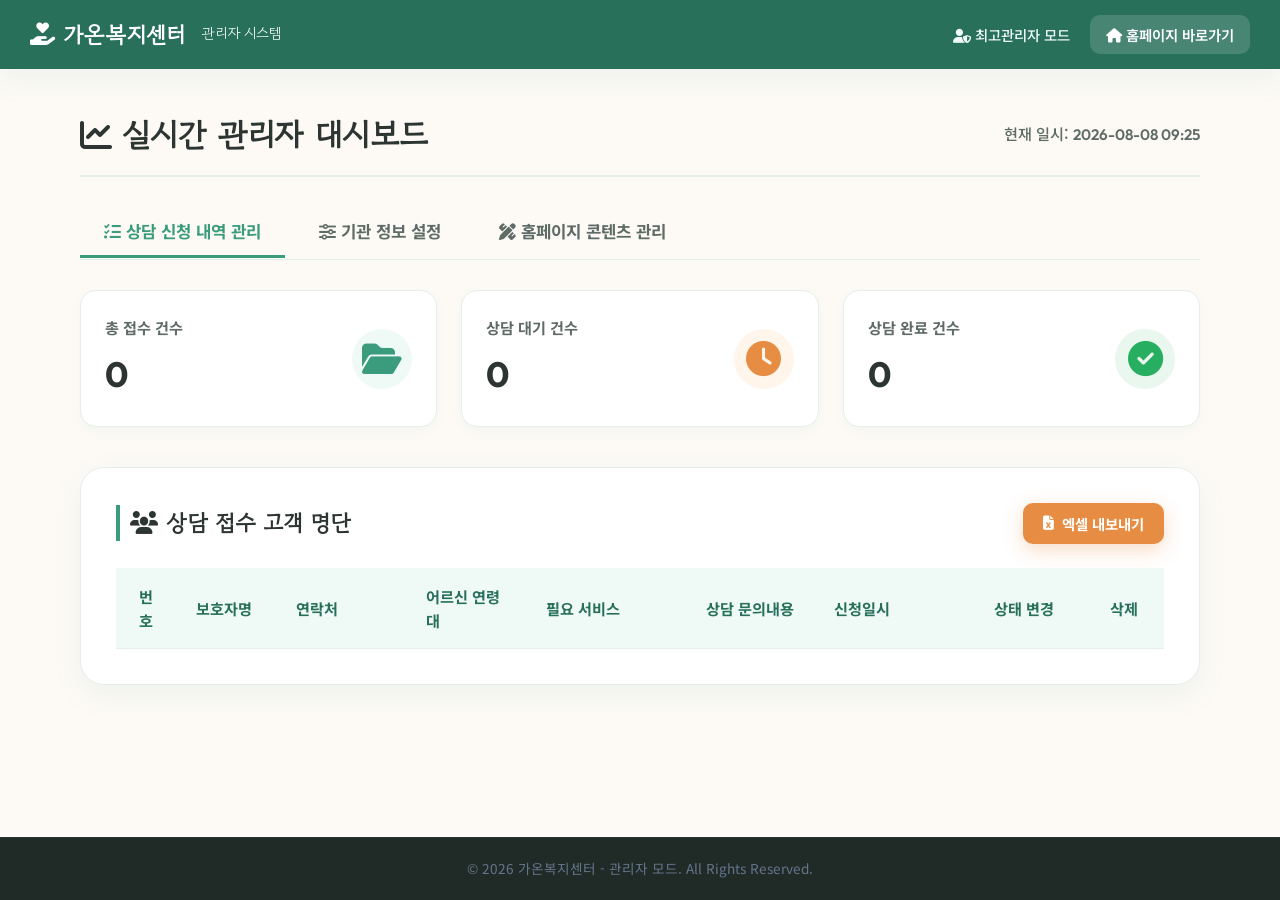
==== admin.html @ b7979464 "Update: admin.html, index.html, css/style.css 작업 내용 반영" ====
<!DOCTYPE html>
<html lang="ko">
<head>
    <meta charset="UTF-8">
    <meta name="viewport" content="width=device-width, initial-scale=1.0">
    <title>관리자 대시보드 | 가온복지센터</title>
    
    <!-- Google Fonts -->
    <link rel="preconnect" href="https://fonts.googleapis.com">
    <link rel="preconnect" href="https://fonts.gstatic.com" crossorigin>
    <link href="https://fonts.googleapis.com/css2?family=Gowun+Dodum&family=Noto+Sans+KR:wght@300;400;500;700;900&family=Outfit:wght@400;600;700&display=swap" rel="stylesheet">
    
    <!-- FontAwesome for Icons -->
    <link rel="stylesheet" href="https://cdnjs.cloudflare.com/ajax/libs/font-awesome/6.4.0/css/all.min.css">
    
    <!-- Shared Style -->
    <link rel="stylesheet" href="css/style.css">
</head>
<body style="background-color: var(--color-bg-base); min-height: 100vh; display: flex; flex-direction: column;">

    <!-- Admin Top Navigation -->
    <header class="admin-navbar">
        <a href="#" class="logo-text" style="font-family: var(--font-warm); font-weight: 700; display: flex; align-items: center; gap: 8px;">
            <i class="fa-solid fa-hand-holding-heart"></i> 가온복지센터 <span>관리자 시스템</span>
        </a>
        <div class="admin-nav-actions">
            <span style="font-size: 0.9rem; color: var(--color-primary-light); font-weight: 500;"><i class="fa-solid fa-user-shield"></i> 최고관리자 모드</span>
            <a href="index.html" class="admin-nav-btn"><i class="fa-solid fa-house"></i> 홈페이지 바로가기</a>
        </div>
    </header>

    <main class="admin-container" style="flex-grow: 1;">
        <!-- Header Title Section -->
        <div class="admin-title-area">
            <h1 class="admin-title">
                <i class="fa-solid fa-chart-line"></i> 실시간 관리자 대시보드
            </h1>
            <div style="font-size: 0.95rem; color: var(--color-text-muted); font-weight: 500;">
                현재 일시: <span id="currentTime" style="font-family: 'Outfit', sans-serif; font-weight: 600;">2026-08-08 09:25</span>
            </div>
        </div>

        <!-- Dashboard Tab Buttons -->
        <div class="admin-tabs">
            <button class="admin-tab active" id="leadsTabBtn"><i class="fa-solid fa-list-check"></i> 상담 신청 내역 관리</button>
            <button class="admin-tab" id="settingsTabBtn"><i class="fa-solid fa-sliders"></i> 기관 정보 설정</button>
            <button class="admin-tab" id="contentTabBtn"><i class="fa-solid fa-pen-ruler"></i> 홈페이지 콘텐츠 관리</button>
        </div>

        <!-- TAB 1: Leads Management -->
        <section class="admin-tab-content active" id="leadsTabContent">
            <!-- Stats Widget Cards -->
            <div class="admin-stat-grid">
                <!-- Stat 1: Total -->
                <div class="admin-stat-card">
                    <div class="admin-stat-info">
                        <h4>총 접수 건수</h4>
                        <div class="stat-num" id="statTotalCount">0</div>
                    </div>
                    <div class="admin-stat-icon"><i class="fa-solid fa-folder-open"></i></div>
                </div>
                <!-- Stat 2: Waiting -->
                <div class="admin-stat-card orange">
                    <div class="admin-stat-info">
                        <h4>상담 대기 건수</h4>
                        <div class="stat-num" id="statWaitingCount">0</div>
                    </div>
                    <div class="admin-stat-icon"><i class="fa-solid fa-clock"></i></div>
                </div>
                <!-- Stat 3: Completed -->
                <div class="admin-stat-card">
                    <div class="admin-stat-info">
                        <h4>상담 완료 건수</h4>
                        <div class="stat-num" id="statCompletedCount">0</div>
                    </div>
                    <div class="admin-stat-icon" style="color: #27ae60; background-color: rgba(39, 174, 96, 0.1);"><i class="fa-solid fa-circle-check"></i></div>
                </div>
            </div>

            <!-- Leads Management List Card -->
            <div class="admin-card">
                <div style="display: flex; justify-content: space-between; align-items: center; margin-bottom: 24px;">
                    <h2 class="admin-card-title" style="margin-bottom: 0;"><i class="fa-solid fa-users"></i> 상담 접수 고객 명단</h2>
                    <button class="btn-primary" id="exportCsvBtn" style="padding: 10px 20px; font-size: 0.9rem; border-radius: var(--border-radius-sm);"><i class="fa-solid fa-file-excel"></i> 엑셀 내보내기</button>
                </div>
                
                <div class="table-responsive">
                    <table class="admin-table">
                        <thead>
                            <tr>
                                <th style="width: 60px; text-align: center;">번호</th>
                                <th style="width: 100px;">보호자명</th>
                                <th style="width: 130px;">연락처</th>
                                <th style="width: 120px;">어르신 연령대</th>
                                <th style="width: 160px;">필요 서비스</th>
                                <th>상담 문의내용</th>
                                <th style="width: 150px;">신청일시</th>
                                <th style="width: 120px; text-align: center;">상태 변경</th>
                                <th style="width: 80px; text-align: center;">삭제</th>
                            </tr>
                        </thead>
                        <tbody id="leadsTableBody">
                            <!-- Rows will be injected dynamically -->
                        </tbody>
                    </table>
                    <div id="noLeadsState" class="empty-state" style="display: none;">
                        <i class="fa-solid fa-clipboard-question"></i>
                        <p>접수된 상담 신청 내역이 없습니다.</p>
                    </div>
                </div>
            </div>
        </section>



        <!-- TAB 2: Settings Configuration -->
        <section class="admin-tab-content" id="settingsTabContent">
            <div class="admin-form-grid">
                <!-- Card Left: Agency Site Config -->
                <div class="admin-card">
                    <h2 class="admin-card-title"><i class="fa-solid fa-hotel"></i> 기관 기본 및 푸터 정보 설정</h2>
                    <form id="agencySettingsForm" style="display: flex; flex-direction: column; gap: 24px;">
                        <!-- Section 1: 기관 정보 -->
                        <div>
                            <h3 style="font-size: 1.1rem; margin-bottom: 16px; padding-bottom: 8px; border-bottom: 2px solid var(--color-primary-light); color: var(--color-primary-dark); display: flex; align-items: center; gap: 8px; font-weight: 700;">
                                <i class="fa-solid fa-circle-info"></i> 기관 인적사항 및 기본정보
                            </h3>
                            <div class="admin-form-subgrid">
                                <div class="form-group">
                                    <label for="setAgencyName" class="form-label">기관명</label>
                                    <div class="input-wrapper">
                                        <i class="fa-solid fa-hospital input-icon"></i>
                                        <input type="text" id="setAgencyName" class="form-input" placeholder="예) 가온복지센터" required style="padding-left: 44px; background-color: #fafdfc; border: 1.5px solid var(--color-border); border-radius: var(--border-radius-sm);">
                                    </div>
                                </div>
                                <div class="form-group">
                                    <label for="setOwner" class="form-label">대표자명</label>
                                    <div class="input-wrapper">
                                        <i class="fa-solid fa-user-tie input-icon"></i>
                                        <input type="text" id="setOwner" class="form-input" placeholder="예) 최대웅" required style="padding-left: 44px; background-color: #fafdfc; border: 1.5px solid var(--color-border); border-radius: var(--border-radius-sm);">
                                    </div>
                                </div>
                                <div class="form-group">
                                    <label for="setPhone" class="form-label">대표 연락처 (고객센터)</label>
                                    <div class="input-wrapper">
                                        <i class="fa-solid fa-phone input-icon"></i>
                                        <input type="text" id="setPhone" class="form-input" placeholder="예) 063-584-7072" required style="padding-left: 44px; background-color: #fafdfc; border: 1.5px solid var(--color-border); border-radius: var(--border-radius-sm);">
                                    </div>
                                </div>
                                <div class="form-group grid-span-2">
                                    <label for="setAddress" class="form-label">소재지 주소</label>
                                    <div class="input-wrapper">
                                        <i class="fa-solid fa-location-dot input-icon"></i>
                                        <input type="text" id="setAddress" class="form-input" placeholder="예) 전북특별자치도 부안군 부안읍 용계길 13" required style="padding-left: 44px; background-color: #fafdfc; border: 1.5px solid var(--color-border); border-radius: var(--border-radius-sm);">
                                    </div>
                                </div>
                            </div>
                        </div>

                        <!-- Section 2: 푸터 세부 설정 -->
                        <div style="margin-top: 10px;">
                            <h3 style="font-size: 1.1rem; margin-bottom: 16px; padding-bottom: 8px; border-bottom: 2px solid var(--color-primary-light); color: var(--color-primary-dark); display: flex; align-items: center; gap: 8px; font-weight: 700;">
                                <i class="fa-solid fa-signs-post"></i> 홈페이지 푸터 세부 설정
                            </h3>
                            <div class="admin-form-subgrid">
                                <div class="form-group grid-span-2">
                                    <label for="setSlogan" class="form-label">브랜드 슬로건</label>
                                    <div class="input-wrapper">
                                        <i class="fa-solid fa-quote-left input-icon"></i>
                                        <input type="text" id="setSlogan" class="form-input" placeholder="예) 내 부모님처럼 사랑과 정성을 더해 어르신의 따뜻한 내일에 동행합니다." required style="padding-left: 44px; background-color: #fafdfc; border: 1.5px solid var(--color-border); border-radius: var(--border-radius-sm);">
                                    </div>
                                </div>
                                <div class="form-group">
                                    <label for="setHoursWeekday" class="form-label">평일 운영시간</label>
                                    <div class="input-wrapper">
                                        <i class="fa-solid fa-calendar-day input-icon"></i>
                                        <input type="text" id="setHoursWeekday" class="form-input" placeholder="예) 08:00 ~ 17:00 (17:00 이후 센터장 연결)" required style="padding-left: 44px; background-color: #fafdfc; border: 1.5px solid var(--color-border); border-radius: var(--border-radius-sm);">
                                    </div>
                                </div>
                                <div class="form-group">
                                    <label for="setHoursWeekend" class="form-label">주말/공휴일 운영시간</label>
                                    <div class="input-wrapper">
                                        <i class="fa-solid fa-calendar-week input-icon"></i>
                                        <input type="text" id="setHoursWeekend" class="form-input" placeholder="예) 24시간 전화 상담 대기" required style="padding-left: 44px; background-color: #fafdfc; border: 1.5px solid var(--color-border); border-radius: var(--border-radius-sm);">
                                    </div>
                                </div>
                                <div class="form-group">
                                    <label for="setFax" class="form-label">팩스 번호</label>
                                    <div class="input-wrapper">
                                        <i class="fa-solid fa-fax input-icon"></i>
                                        <input type="text" id="setFax" class="form-input" placeholder="예) 063-584-7073" required style="padding-left: 44px; background-color: #fafdfc; border: 1.5px solid var(--color-border); border-radius: var(--border-radius-sm);">
                                    </div>
                                </div>
                                <div class="form-group">
                                    <label for="setEmail" class="form-label">이메일 주소</label>
                                    <div class="input-wrapper">
                                        <i class="fa-solid fa-envelope input-icon"></i>
                                        <input type="email" id="setEmail" class="form-input" placeholder="예) gaon7072@naver.com" required style="padding-left: 44px; background-color: #fafdfc; border: 1.5px solid var(--color-border); border-radius: var(--border-radius-sm);">
                                    </div>
                                </div>
                                <div class="form-group">
                                    <label for="setSnsBlog" class="form-label">SNS 블로그 링크</label>
                                    <div class="input-wrapper">
                                        <i class="fa-brands fa-blogger-b input-icon"></i>
                                        <input type="text" id="setSnsBlog" class="form-input" placeholder="블로그 URL을 입력하세요. (없으면 #)" required style="padding-left: 44px; background-color: #fafdfc; border: 1.5px solid var(--color-border); border-radius: var(--border-radius-sm);">
                                    </div>
                                </div>
                                <div class="form-group">
                                    <label for="setSnsKakao" class="form-label">SNS 카카오톡 채널 링크</label>
                                    <div class="input-wrapper">
                                        <i class="fa-solid fa-comment-dots input-icon"></i>
                                        <input type="text" id="setSnsKakao" class="form-input" placeholder="카카오톡 채널 URL을 입력하세요. (없으면 #)" required style="padding-left: 44px; background-color: #fafdfc; border: 1.5px solid var(--color-border); border-radius: var(--border-radius-sm);">
                                    </div>
                                </div>
                                <div class="form-group grid-span-2">
                                    <label for="setSnsYoutube" class="form-label">SNS 유튜브 채널 링크</label>
                                    <div class="input-wrapper">
                                        <i class="fa-brands fa-youtube input-icon"></i>
                                        <input type="text" id="setSnsYoutube" class="form-input" placeholder="유튜브 채널 URL을 입력하세요. (없으면 #)" required style="padding-left: 44px; background-color: #fafdfc; border: 1.5px solid var(--color-border); border-radius: var(--border-radius-sm);">
                                    </div>
                                </div>
                            </div>
                        </div>

                        <button type="submit" class="btn-submit" style="margin-top: 10px; width: 100%;"><i class="fa-solid fa-circle-check"></i> 사이트 설정 정보 저장</button>
                    </form>
                </div>

                <!-- Card Right: Calculator Config -->
                <div class="admin-card">
                    <h2 class="admin-card-title"><i class="fa-solid fa-calculator"></i> 장기요양 본인부담금 및 요율 설정</h2>
                    <form id="calculatorSettingsForm" style="display: flex; flex-direction: column; gap: 20px;">
                        
                        <!-- 1. 등급별 월 한도액 -->
                        <div>
                            <h3 style="font-size: 1rem; color: var(--color-primary-dark); font-weight: 700; margin-bottom: 12px; display: flex; align-items: center; gap: 6px;">
                                <i class="fa-solid fa-percent"></i> 등급별 국가지원 월 한도액 설정
                            </h3>
                            <div style="display: grid; grid-template-columns: 1fr 1fr; gap: 10px;">
                                <div style="display: flex; align-items: center; justify-content: space-between; gap: 6px; background: #fafdfc; padding: 8px 12px; border: 1px solid var(--color-border); border-radius: var(--border-radius-sm);">
                                    <span style="font-weight: 600; font-size: 0.9rem; width: 65px;">1등급</span>
                                    <input type="number" id="rate1" class="form-input" style="padding: 6px 10px; height: auto; text-align: right; font-weight: 700;" required>
                                </div>
                                <div style="display: flex; align-items: center; justify-content: space-between; gap: 6px; background: #fafdfc; padding: 8px 12px; border: 1px solid var(--color-border); border-radius: var(--border-radius-sm);">
                                    <span style="font-weight: 600; font-size: 0.9rem; width: 65px;">2등급</span>
                                    <input type="number" id="rate2" class="form-input" style="padding: 6px 10px; height: auto; text-align: right; font-weight: 700;" required>
                                </div>
                                <div style="display: flex; align-items: center; justify-content: space-between; gap: 6px; background: #fafdfc; padding: 8px 12px; border: 1px solid var(--color-border); border-radius: var(--border-radius-sm);">
                                    <span style="font-weight: 600; font-size: 0.9rem; width: 65px;">3등급</span>
                                    <input type="number" id="rate3" class="form-input" style="padding: 6px 10px; height: auto; text-align: right; font-weight: 700;" required>
                                </div>
                                <div style="display: flex; align-items: center; justify-content: space-between; gap: 6px; background: #fafdfc; padding: 8px 12px; border: 1px solid var(--color-border); border-radius: var(--border-radius-sm);">
                                    <span style="font-weight: 600; font-size: 0.9rem; width: 65px;">4등급</span>
                                    <input type="number" id="rate4" class="form-input" style="padding: 6px 10px; height: auto; text-align: right; font-weight: 700;" required>
                                </div>
                                <div style="display: flex; align-items: center; justify-content: space-between; gap: 6px; background: #fafdfc; padding: 8px 12px; border: 1px solid var(--color-border); border-radius: var(--border-radius-sm);">
                                    <span style="font-weight: 600; font-size: 0.9rem; width: 65px;">5등급</span>
                                    <input type="number" id="rate5" class="form-input" style="padding: 6px 10px; height: auto; text-align: right; font-weight: 700;" required>
                                </div>
                                <div style="display: flex; align-items: center; justify-content: space-between; gap: 6px; background: #fafdfc; padding: 8px 12px; border: 1px solid var(--color-border); border-radius: var(--border-radius-sm);">
                                    <span style="font-weight: 600; font-size: 0.85rem; width: 65px;">인지지원</span>
                                    <input type="number" id="rate6" class="form-input" style="padding: 6px 10px; height: auto; text-align: right; font-weight: 700;" required>
                                </div>
                            </div>
                        </div>

                        <!-- 2. 서비스별 기준 단가 설정 -->
                        <div style="border-top: 1px dashed var(--color-border); padding-top: 15px;">
                            <h3 style="font-size: 1rem; color: var(--color-primary-dark); font-weight: 700; margin-bottom: 12px; display: flex; align-items: center; gap: 6px;">
                                <i class="fa-solid fa-coins"></i> 재가/시설 서비스별 단가 설정 (원)
                            </h3>
                            <div style="display: flex; flex-direction: column; gap: 10px;">
                                <div style="display: flex; align-items: center; justify-content: space-between; gap: 10px;">
                                    <span style="font-size: 0.88rem; font-weight: 600;">방문요양 30분 단가</span>
                                    <input type="number" id="visitCost30" class="form-input" style="padding: 6px 10px; height: auto; text-align: right; width: 140px;" required>
                                </div>
                                <div style="display: flex; align-items: center; justify-content: space-between; gap: 10px;">
                                    <span style="font-size: 0.88rem; font-weight: 600;">방문요양 60분 단가</span>
                                    <input type="number" id="visitCost60" class="form-input" style="padding: 6px 10px; height: auto; text-align: right; width: 140px;" required>
                                </div>
                                <div style="display: flex; align-items: center; justify-content: space-between; gap: 10px;">
                                    <span style="font-size: 0.88rem; font-weight: 600;">방문요양 90분 단가</span>
                                    <input type="number" id="visitCost90" class="form-input" style="padding: 6px 10px; height: auto; text-align: right; width: 140px;" required>
                                </div>
                                <div style="display: flex; align-items: center; justify-content: space-between; gap: 10px;">
                                    <span style="font-size: 0.88rem; font-weight: 600;">방문요양 120분 단가</span>
                                    <input type="number" id="visitCost120" class="form-input" style="padding: 6px 10px; height: auto; text-align: right; width: 140px;" required>
                                </div>
                                <div style="display: flex; align-items: center; justify-content: space-between; gap: 10px;">
                                    <span style="font-size: 0.88rem; font-weight: 600;">방문요양 180분 단가</span>
                                    <input type="number" id="visitCost180" class="form-input" style="padding: 6px 10px; height: auto; text-align: right; width: 140px;" required>
                                </div>
                                <div style="display: flex; align-items: center; justify-content: space-between; gap: 10px;">
                                    <span style="font-size: 0.88rem; font-weight: 600;">방문목욕 1회 단가</span>
                                    <input type="number" id="bathCost" class="form-input" style="padding: 6px 10px; height: auto; text-align: right; width: 140px;" required>
                                </div>
                                <div style="display: flex; align-items: center; justify-content: space-between; gap: 10px;">
                                    <span style="font-size: 0.88rem; font-weight: 600;">주야간보호 1일(8시간) 단가</span>
                                    <input type="number" id="dayCareCost" class="form-input" style="padding: 6px 10px; height: auto; text-align: right; width: 140px;" required>
                                </div>
                                <div style="display: flex; align-items: center; justify-content: space-between; gap: 10px;">
                                    <span style="font-size: 0.88rem; font-weight: 600;">시설급여 1일 기준 단가</span>
                                    <input type="number" id="facilityCost" class="form-input" style="padding: 6px 10px; height: auto; text-align: right; width: 140px;" required>
                                </div>
                            </div>
                        </div>

                        <!-- Prominent Save Button -->
                        <button type="submit" id="btnSaveCalcSettings" class="btn-submit" style="margin-top: 15px; width: 100%; font-size: 1.05rem; font-weight: 700; padding: 14px; background-color: var(--color-primary-dark); border-radius: var(--border-radius-sm);">
                            <i class="fa-solid fa-floppy-disk"></i> 계산기 요율 및 한도 정보 저장
                        </button>
                    </form>
                </div>

                <!-- Card Right - SubCard 2: Director's Greetings Config -->
                <div class="admin-card" style="margin-top: 30px;">
                    <h2 class="admin-card-title"><i class="fa-solid fa-feather-pointed"></i> 기관장 인사말 설정</h2>
                    <form id="greetingSettingsForm" style="display: flex; flex-direction: column; gap: 20px;">
                        <div class="form-group">
                            <label for="setGreetingTitle" class="form-label">인사말 제목</label>
                            <div class="input-wrapper">
                                <i class="fa-solid fa-heading input-icon"></i>
                                <textarea id="setGreetingTitle" class="form-input" placeholder="예) 어르신의 행복한 노후&#10;가온복지센터가 든든한 동반자가 되겠습니다." required style="padding-left: 44px; padding-top: 12px; height: 68px; resize: none; background-color: #fafdfc; border: 1.5px solid var(--color-border); border-radius: var(--border-radius-sm); font-family: inherit; line-height: 1.5;"></textarea>
                            </div>
                        </div>
                        <div class="form-group">
                            <label for="setGreetingContent" class="form-label">인사말 본문</label>
                            <div class="input-wrapper">
                                <i class="fa-solid fa-align-left input-icon" style="top: 15px;"></i>
                                <textarea id="setGreetingContent" class="form-input" placeholder="인사말 내용을 입력해주세요. 줄바꿈이 그대로 반영됩니다." required style="padding-left: 44px; padding-top: 12px; height: 160px; resize: vertical; background-color: #fafdfc; border: 1.5px solid var(--color-border); border-radius: var(--border-radius-sm); font-family: inherit; line-height: 1.6;"></textarea>
                            </div>
                        </div>
                        <div class="admin-form-subgrid">
                            <div class="form-group">
                                <label for="setGreetingPosition" class="form-label">작성자 직함</label>
                                <div class="input-wrapper">
                                    <i class="fa-solid fa-user-tag input-icon"></i>
                                    <input type="text" id="setGreetingPosition" class="form-input" placeholder="예) 센터장" required style="padding-left: 44px; background-color: #fafdfc; border: 1.5px solid var(--color-border); border-radius: var(--border-radius-sm);">
                                </div>
                            </div>
                            <div class="form-group">
                                <label for="setGreetingDirectorName" class="form-label">작성자 이름</label>
                                <div class="input-wrapper">
                                    <i class="fa-solid fa-signature input-icon"></i>
                                    <input type="text" id="setGreetingDirectorName" class="form-input" placeholder="예) 최대웅" required style="padding-left: 44px; background-color: #fafdfc; border: 1.5px solid var(--color-border); border-radius: var(--border-radius-sm);">
                                </div>
                            </div>
                        </div>
                        <button type="submit" class="btn-submit" style="margin-top: 10px; width: 100%;"><i class="fa-solid fa-circle-check"></i> 인사말 정보 저장</button>
                    </form>
                </div>

                <!-- Card Right - SubCard 3: Center History Config -->
                <div class="admin-card" style="margin-top: 30px;">
                    <h2 class="admin-card-title"><i class="fa-solid fa-clock-rotate-left"></i> 기관 연혁 설정</h2>
                    <form id="historySettingsForm" style="display: flex; flex-direction: column; gap: 20px;">
                        <div class="form-group">
                            <label for="setHistoryText" class="form-label">연혁 항목 목록</label>
                            <p style="font-size: 0.85rem; color: var(--color-text-muted); margin-bottom: 8px; line-height: 1.4;">
                                * 한 줄에 하나의 연혁 항목을 입력해주세요.<br>
                                * 형식: <strong>년도.월 - 내용</strong> (예: 2018.08 - 가온복지센터 방문요양 시작)
                            </p>
                            <div class="input-wrapper">
                                <i class="fa-solid fa-list-ul input-icon" style="top: 15px;"></i>
                                <textarea id="setHistoryText" class="form-input" placeholder="예)&#10;2018.08 - 국민건강보험공단 노인장기요양 기관 지정&#10;2018.08 - 가온복지센터 방문요양 시작&#10;2021.03 - 2020년 장기요양 정기평가 최우수 기관 선정&#10;2021.08 - 가온복지센터 방문목욕 시작" required style="padding-left: 44px; padding-top: 12px; height: 150px; resize: vertical; background-color: #fafdfc; border: 1.5px solid var(--color-border); border-radius: var(--border-radius-sm); font-family: inherit; line-height: 1.6;"></textarea>
                            </div>
                        </div>
                        <button type="submit" class="btn-submit" style="margin-top: 10px; width: 100%;"><i class="fa-solid fa-circle-check"></i> 연혁 정보 저장</button>
                    </form>
                </div>
            </div>
        </section>

        <!-- TAB 3: Content Management -->
        <section class="admin-tab-content" id="contentTabContent">
            <div class="admin-cards-grid">

                <!-- Card 1: User Reviews -->
                <div class="admin-card" style="grid-column: 1 / -1;">
                    <h2 class="admin-card-title"><i class="fa-solid fa-star"></i> 이용자 후기 관리</h2>
                    <p style="font-size:0.85rem;color:var(--color-text-muted);margin-bottom:16px;">이름, 대상자(예: 어머니 85세, 방문요양), 별점(1~5), 후기 내용을 입력하세요.</p>
                    <div class="content-rows-container" id="reviewsRows"></div>
                    <button class="btn-add-row" id="addReviewBtn" type="button"><i class="fa-solid fa-plus"></i> 후기 추가</button>
                    <button type="button" class="btn-submit" id="saveReviewsBtn" style="margin-top:14px;width:100%;"><i class="fa-solid fa-circle-check"></i> 후기 목록 저장</button>
                </div>

                <!-- Card 2: Gallery -->
                <div class="admin-card" style="grid-column: 1 / -1;">
                    <h2 class="admin-card-title"><i class="fa-solid fa-images"></i> 인증서 / 현장 사진 관리</h2>
                    <p style="font-size:0.85rem;color:var(--color-text-muted);margin-bottom:16px;">이미지 URL과 캐션을 입력하세요. URL은 블로그, 구글 포토, 외부 이미지 주소 가능. 빈 URL 입력 시 플레이스홀더로 표시됩니다.</p>
                    <div class="content-rows-container" id="galleryRows"></div>
                    <button class="btn-add-row" id="addGalleryBtn" type="button"><i class="fa-solid fa-plus"></i> 사진 추가</button>
                    <button type="button" class="btn-submit" id="saveGalleryBtn" style="margin-top:14px;width:100%;"><i class="fa-solid fa-circle-check"></i> 사진 목록 저장</button>
                </div>

                <!-- Card 3: Map & Service Area -->
                <div class="admin-card">
                    <h2 class="admin-card-title"><i class="fa-solid fa-map-location-dot"></i> 지도 및 서비스 지역 설정</h2>
                    <form id="mapSettingsForm" style="display:flex;flex-direction:column;gap:18px;">
                        <div class="form-group">
                            <label class="form-label" for="setMapAddress">센터 주소 <span style="font-weight:400;color:var(--color-text-muted);">(Google Maps 검색어로 사용됩니다)</span></label>
                            <div class="input-wrapper">
                                <i class="fa-solid fa-location-dot input-icon"></i>
                                <input type="text" id="setMapAddress" class="form-input" placeholder="예) 전북특별자치도 부안군 부안읍 용계길 13" style="padding-left:44px;background:#fafdfc;border:1.5px solid var(--color-border);border-radius:var(--border-radius-sm);">
                            </div>
                        </div>
                        <div class="form-group">
                            <label class="form-label" for="setServiceAreas">서비스 가능 지역 <span style="font-weight:400;color:var(--color-text-muted);">(Enter 키로 구분 / 한 줄에 하나씩)</span></label>
                            <div class="input-wrapper">
                                <i class="fa-solid fa-map input-icon" style="top:15px;"></i>
                                <textarea id="setServiceAreas" class="form-input" placeholder="예)&#10;부안읍&#10;주산면&#10;동진면" style="padding-left:44px;padding-top:12px;height:120px;resize:vertical;background:#fafdfc;border:1.5px solid var(--color-border);border-radius:var(--border-radius-sm);font-family:inherit;line-height:1.6;"></textarea>
                            </div>
                        </div>
                        <button type="submit" class="btn-submit" style="width:100%;"><i class="fa-solid fa-circle-check"></i> 지도 정보 저장</button>
                    </form>
                </div>

                <!-- Card 4: FAQ -->
                <div class="admin-card">
                    <h2 class="admin-card-title"><i class="fa-solid fa-circle-question"></i> 문의사항 관리</h2>
                    <p style="font-size:0.85rem;color:var(--color-text-muted);margin-bottom:16px;">질문(Q)과 답변(A)을 입력하세요. 헤드라인 클릭 시 펼치는 아코디언 방식으로 표시됩니다.</p>
                    <div class="content-rows-container" id="faqRows"></div>
                    <button class="btn-add-row" id="addFaqBtn" type="button"><i class="fa-solid fa-plus"></i> 문의사항 추가</button>
                    <button type="button" class="btn-submit" id="saveFaqBtn" style="margin-top:14px;width:100%;"><i class="fa-solid fa-circle-check"></i> 문의사항 목록 저장</button>
                </div>

            </div>
        </section>
    </main>

    <!-- Footer -->
    <footer class="main-footer" style="padding-bottom: 0;">
        <div class="footer-bottom" style="border-top: 1px solid rgba(255,255,255,0.05); padding: 20px 0;">
            <div class="container">
                <p class="copyright">&copy; 2026 가온복지센터 - 관리자 모드. All Rights Reserved.</p>
            </div>
        </div>
    </footer>

    <!-- Simple Custom Admin Script -->
    <script>
        document.addEventListener('DOMContentLoaded', () => {
            // Migration: Replace old brand name references and update address/service areas in localStorage
            try {
                const rawSettings = localStorage.getItem('gaon_settings');
                let settings = rawSettings ? JSON.parse(rawSettings) : {};
                let changed = false;
                
                if (settings.agencyName === '가온' || settings.agencyName === '가온방문요양/방문목욕' || !settings.agencyName) {
                    settings.agencyName = '가온복지센터';
                    changed = true;
                }
                
                if (!settings.address || settings.address.includes('13번지') || settings.address.includes('2호')) {
                    settings.address = (settings.address || '전북특별자치도 부안군 부안읍 용계길 13').replace(/13번지/g, '13');
                    changed = true;
                }
                
                if (!settings.mapAddress || settings.mapAddress.includes('13번지') || settings.mapAddress.includes('2호')) {
                    settings.mapAddress = (settings.mapAddress || '전북특별자치도 부안군 부안읍 용계길 13').replace(/13번지/g, '13');
                    changed = true;
                }
                
                if (!settings.phone || settings.phone === '02-1234-5678') {
                    settings.phone = '063-584-7072';
                    changed = true;
                }
                
                if (!settings.fax || settings.fax === '02-1234-5679') {
                    settings.fax = '063-584-7073';
                    changed = true;
                }
                
                if (!settings.email || settings.email === 'gaoncare@email.com') {
                    settings.email = 'gaon7072@naver.com';
                    changed = true;
                }
                
                const targetAreas = '부안읍\n주산면\n동진면\n행안면\n계화면\n보안면\n변산면\n진서면\n백산면\n상서면\n하서면\n줄포면';
                if (settings.serviceAreas !== targetAreas) {
                    settings.serviceAreas = targetAreas;
                    changed = true;
                }
                
                if (!settings.hasClearedExamples) {
                    settings.reviews = "[]";
                    settings.gallery = "[]";
                    settings.hasClearedExamples = true;
                    changed = true;
                }
                
                if (settings.hoursWeekday === '09:00 ~ 18:00 (이후 당직 연결)' || settings.hoursWeekday === '09:00 ~ 17:00 (이후 기관장 번호로 연결)' || settings.hoursWeekday === '09:00 ~ 18:00 (이후 센터장에게 전화 연결됨)' || settings.hoursWeekday === '09:00 ~ 18:00 (18:00 이후 센터장 연결)' || !settings.hoursWeekday) {
                    settings.hoursWeekday = '08:00 ~ 17:00 (17:00 이후 센터장 연결)';
                    changed = true;
                }
                
                if (!settings.slogan || settings.slogan.includes('내 부모님처럼,')) {
                    settings.slogan = settings.slogan ? settings.slogan.replace(/내 부모님처럼,/g, '내 부모님처럼') : '내 부모님처럼 사랑과 정성을 더해 어르신의 따뜻한 내일에 동행합니다.';
                    changed = true;
                }
                
                for (let key in settings) {
                    if (typeof settings[key] === 'string') {
                        const original = settings[key];
                        let replaced = original
                            .replace(/가온방문요양\/방문목욕/g, '가온복지센터')
                            .replace(/가온이/g, '가온복지센터가')
                            .replace(/가온은/g, '가온복지센터는')
                            .replace(/가온의/g, '가온복지센터의')
                            .replace(/가온에는/g, '가온복지센터에는')
                            .replace(/13번지/g, '13');
                        
                        if (replaced !== original) {
                            settings[key] = replaced;
                            changed = true;
                        }
                    }
                }
                if (changed || !rawSettings) {
                    localStorage.setItem('gaon_settings', JSON.stringify(settings));
                }
            } catch (e) {
                console.error('Migration failed:', e);
            }
            // Update time
            const timeSpan = document.getElementById('currentTime');
            if (timeSpan) {
                const now = new Date();
                const year = now.getFullYear();
                const month = String(now.getMonth() + 1).padStart(2, '0');
                const date = String(now.getDate()).padStart(2, '0');
                const hours = String(now.getHours()).padStart(2, '0');
                const minutes = String(now.getMinutes()).padStart(2, '0');
                timeSpan.textContent = `${year}-${month}-${date} ${hours}:${minutes}`;
            }

            /* ==========================================================================
               1. Tab Panel Switcher
               ========================================================================== */
            const leadsTabBtn = document.getElementById('leadsTabBtn');
            const settingsTabBtn = document.getElementById('settingsTabBtn');
            const contentTabBtn = document.getElementById('contentTabBtn');
            const leadsTabContent = document.getElementById('leadsTabContent');
            const settingsTabContent = document.getElementById('settingsTabContent');
            const contentTabContent = document.getElementById('contentTabContent');

            function switchTab(activeBtn, activeContent) {
                [leadsTabBtn, settingsTabBtn, contentTabBtn].forEach(b => b && b.classList.remove('active'));
                [leadsTabContent, settingsTabContent, contentTabContent].forEach(c => c && c.classList.remove('active'));
                activeBtn.classList.add('active');
                activeContent.classList.add('active');
            }

            if (leadsTabBtn) leadsTabBtn.addEventListener('click', () => { switchTab(leadsTabBtn, leadsTabContent); renderLeadsTable(); });
            if (settingsTabBtn) settingsTabBtn.addEventListener('click', () => switchTab(settingsTabBtn, settingsTabContent));
            if (contentTabBtn) contentTabBtn.addEventListener('click', () => { switchTab(contentTabBtn, contentTabContent); initContentForms(); });

            /* ==========================================================================
               Content Management: Helper
               ========================================================================== */
            const defaultReviewsData = [];
            const defaultGalleryData = [];
            const defaultFaqData = [
                { 
                    q: '요양보호사 선생님이 어르신과 맞지 않으면 변경이 가능한가요?', 
                    a: '네, 물론입니다. 가온복지센터는 어르신과 요양보호사 간의 정서적 유대감과 매칭 상태를 가장 중요하게 생각합니다. 서비스를 이용하시다가 불편하시거나 성향이 맞지 않는다고 판단되시면, 언제든 센터의 담당 사회복지사에게 말씀해 주세요. 추가 비용 없이 신속하고 원만하게 다른 요양보호사 선생님으로 재매칭해 드립니다.' 
                },
                { 
                    q: '요양 서비스 도중 사고나 부상이 발생하면 어떻게 처리되나요?', 
                    a: '가온복지센터의 모든 요양보호사 선생님들은 100% 전문인 배상책임보험에 가입되어 있습니다. 혹시라도 돌봄 서비스 진행 중 어르신께 안전사고나 재산상 손해가 발생할 경우, 책임지고 가입된 보험을 통해 전액 신속히 보상 및 처리해 드립니다. 안심하고 신뢰하며 서비스를 맡기셔도 좋습니다.' 
                },
                { 
                    q: '남성 어르신인데 남성 요양보호사 선생님께 서비스를 받을 수 있나요?', 
                    a: '현재 전국의 요양보호사 인력 중 남성 요양보호사의 비율이 매우 낮아, 남성 요양보호사 매칭은 현실적으로 쉽지 않으며 대기 시간이 오래 걸리거나 즉각적인 매칭이 어려울 수 있습니다. 사전에 센터로 문의해 주시면 당시 인력 현황을 확인하여 최대한 안내와 조정을 도와드리겠습니다.' 
                },
                { 
                    q: '요양등급이 아직 없는데 가온복지센터 서비스를 즉시 이용할 수 있나요?', 
                    a: '국가지원(노인장기요양보험)을 통한 방문요양 및 방문목욕 서비스는 장기요양등급을 판정받으신 어르신만 이용이 가능하므로, 등급 없이는 즉각적인 국가지원 서비스 이용이 불가능합니다. 다만, 가온복지센터에서 등급 신청 서류 준비 및 신청 상담 등을 상세히 지원해 드리고 있으니, 등급이 없으시더라도 먼저 센터로 연락 주시면 등급 신청 절차를 친절히 안내해 드리겠습니다.' 
                },
                { 
                    q: '방문요양 한 달 예상 서비스 비용은 대략 어떻게 되나요?', 
                    a: '국민건강보험공단 지원을 통해 본인부담금을 크게 줄일 수 있으며, 어르신의 장기요양 등급과 소득 수준(감경 여부)에 따라 본인이 실제 부담하시는 금액이 달라집니다. 홈페이지 하단의 지원금 계산기를 통해 모의 조회를 해보시거나, 정확한 비용은 센터로 전화 문의 주시면 맞춤 안내해 드리겠습니다.' 
                }
            ];

            function createReviewRow(data = {}) {
                const row = document.createElement('div');
                row.className = 'content-row content-row-reviews';
                row.innerHTML = `
                    <input type="text" placeholder="보호자 이름 (예: 김○○)" value="${(data.name||'').replace(/"/g,'&quot;')}">
                    <select>
                        <option value="5" ${(data.stars||'5')==='5'?'selected':''}>★★★★★ 5점</option>
                        <option value="4" ${data.stars==='4'?'selected':''}>★★★★ 4점</option>
                        <option value="3" ${data.stars==='3'?'selected':''}>★★★ 3점</option>
                        <option value="2" ${data.stars==='2'?'selected':''}>★★ 2점</option>
                        <option value="1" ${data.stars==='1'?'selected':''}>★ 1점</option>
                    </select>
                    <input type="text" placeholder="관계/상황 (예: 어머니 85세, 방문요양)" value="${(data.relation||'').replace(/"/g,'&quot;')}">
                    <button class="btn-remove-row" type="button" title="삭제"><i class="fa-solid fa-trash"></i></button>
                    <textarea placeholder="후기 내용을 입력하세요." style="grid-column:1/4;">${data.text||''}</textarea>`;
                row.style.gridTemplateColumns = '1fr 130px 1fr 40px';
                row.style.gridTemplateRows = 'auto auto';
                row.querySelector('.btn-remove-row').addEventListener('click', () => row.remove());
                return row;
            }

            function createGalleryRow(data = {}) {
                const row = document.createElement('div');
                row.className = 'content-row content-row-gallery';
                row.innerHTML = `
                    <input type="url" placeholder="이미지 URL (https://...)" value="${(data.url||'').replace(/"/g,'&quot;')}">
                    <input type="text" placeholder="캡션 (예: 장기요양기관 지정 인증서)" value="${(data.caption||'').replace(/"/g,'&quot;')}">
                    <button class="btn-remove-row" type="button" title="삭제"><i class="fa-solid fa-trash"></i></button>`;
                row.querySelector('.btn-remove-row').addEventListener('click', () => row.remove());
                return row;
            }

            function createFaqRow(data = {}) {
                const row = document.createElement('div');
                row.className = 'content-row content-row-faq';
                
                if (data.isUserCreated) {
                    row.dataset.isUserCreated = 'true';
                    row.dataset.writer = data.writer || '';
                    row.dataset.password = data.password || '';
                    row.dataset.createdAt = data.createdAt || '';
                }
                
                const userBadge = data.isUserCreated 
                    ? `<span class="qna-user-badge waiting" style="background:#fee2e2;color:#dc2626;padding:2px 6px;border-radius:4px;font-size:0.75rem;margin-left:8px;">이용자 작성 (보호자: ${data.writer || '익명'})</span>` 
                    : '';

                row.innerHTML = `
                    <div class="content-row-faq-inner" style="grid-template-columns: 1fr 1fr 40px; align-items: start; display: grid; gap: 8px;">
                        <div style="display:flex; flex-direction:column; gap:4px;">
                            <div style="display:flex; align-items:center;">
                                <strong style="font-size:0.85rem;color:var(--color-primary-dark)">질문 (Q)</strong>
                                ${userBadge}
                            </div>
                            <input type="text" placeholder="질문 (Q)" value="${(data.q||'').replace(/"/g,'&quot;')}">
                        </div>
                        <div style="display:flex; flex-direction:column; gap:4px;">
                            <strong style="font-size:0.85rem;color:var(--color-secondary-dark)">답변 (A)</strong>
                            <textarea placeholder="답변 (A)" style="min-height: 40px; height: 40px;">${data.a||''}</textarea>
                        </div>
                        <button class="btn-remove-row" type="button" title="삭제" style="margin-top:22px;"><i class="fa-solid fa-trash"></i></button>
                    </div>`;
                row.querySelector('.btn-remove-row').addEventListener('click', () => row.remove());
                return row;
            }

            function initContentForms() {
                const s = JSON.parse(localStorage.getItem('gaon_settings')) || {};

                // Reviews
                const reviewsRows = document.getElementById('reviewsRows');
                if (reviewsRows) {
                    reviewsRows.innerHTML = '';
                    let reviews; try { reviews = s.reviews ? JSON.parse(s.reviews) : defaultReviewsData; } catch(e) { reviews = defaultReviewsData; }
                    reviews.forEach(r => reviewsRows.appendChild(createReviewRow(r)));
                }

                // Gallery
                const galleryRows = document.getElementById('galleryRows');
                if (galleryRows) {
                    galleryRows.innerHTML = '';
                    let gallery; try { gallery = s.gallery ? JSON.parse(s.gallery) : defaultGalleryData; } catch(e) { gallery = defaultGalleryData; }
                    gallery.forEach(g => galleryRows.appendChild(createGalleryRow(g)));
                }

                // Map
                const mapAddrInput = document.getElementById('setMapAddress');
                const serviceAreasInput = document.getElementById('setServiceAreas');
                if (mapAddrInput) mapAddrInput.value = s.mapAddress || '전북특별자치도 부안군 부안읍 용계길 13';
                if (serviceAreasInput) serviceAreasInput.value = s.serviceAreas || '부안읍\n주산면\n동진면\n행안면\n계화면\n보안면\n변산면\n진서면\n백산면\n상서면\n하서면\n줄포면';

                // FAQ
                const faqRows = document.getElementById('faqRows');
                if (faqRows) {
                    faqRows.innerHTML = '';
                    let faq; try { faq = s.faq ? JSON.parse(s.faq) : defaultFaqData; } catch(e) { faq = defaultFaqData; }
                    faq = faq
                        .filter(item => item.q !== '주말이나 야간, 공휴일에도 서비스를 제공하나요?')
                        .map(item => {
                            if (item.q.includes('남성 요양보호사')) {
                                item.a = '현재 전국의 요양보호사 인력 중 남성 요양보호사의 비율이 매우 낮아, 남성 요양보호사 매칭은 현실적으로 쉽지 않으며 대기 시간이 오래 걸리거나 즉각적인 매칭이 어려울 수 있습니다. 사전에 센터로 문의해 주시면 당시 인력 현황을 확인하여 최대한 안내와 조정을 도와드리겠습니다.';
                            }
                            if (item.q.includes('요양등급이 아직 없는데')) {
                                item.a = '국가지원(노인장기요양보험)을 통한 방문요양 및 방문목욕 서비스는 장기요양등급을 판정받으신 어르신만 이용이 가능하므로, 등급 없이는 즉각적인 국가지원 서비스 이용이 불가능합니다. 다만, 가온복지센터에서 등급 신청 서류 준비 및 신청 상담 등을 상세히 지원해 드리고 있으니, 등급이 없으시더라도 먼저 센터로 연락 주시면 등급 신청 절차를 친절히 안내해 드리겠습니다.';
                            }
                            return item;
                        });
                    faq.forEach(f => faqRows.appendChild(createFaqRow(f)));
                }
            }

            // Add row buttons
            document.getElementById('addReviewBtn')?.addEventListener('click', () => {
                document.getElementById('reviewsRows').appendChild(createReviewRow());
            });
            document.getElementById('addGalleryBtn')?.addEventListener('click', () => {
                document.getElementById('galleryRows').appendChild(createGalleryRow());
            });
            document.getElementById('addFaqBtn')?.addEventListener('click', () => {
                document.getElementById('faqRows').appendChild(createFaqRow());
            });

            // Save reviews
            document.getElementById('saveReviewsBtn')?.addEventListener('click', () => {
                const rows = document.querySelectorAll('#reviewsRows .content-row');
                const data = Array.from(rows).map(row => {
                    const inputs = row.querySelectorAll('input, select, textarea');
                    return { name: inputs[0].value.trim(), stars: inputs[1].value, relation: inputs[2].value.trim(), text: inputs[3].value.trim() };
                }).filter(r => r.name || r.text);
                const s = JSON.parse(localStorage.getItem('gaon_settings')) || {};
                s.reviews = JSON.stringify(data);
                localStorage.setItem('gaon_settings', JSON.stringify(s));
                alert('이용자 후기가 저장되었습니다.\n홈페이지에 실시간 반영됩니다.');
            });

            // Save gallery
            document.getElementById('saveGalleryBtn')?.addEventListener('click', () => {
                const rows = document.querySelectorAll('#galleryRows .content-row');
                const data = Array.from(rows).map(row => {
                    const inputs = row.querySelectorAll('input');
                    return { url: inputs[0].value.trim(), caption: inputs[1].value.trim() };
                }).filter(g => g.url || g.caption);
                const s = JSON.parse(localStorage.getItem('gaon_settings')) || {};
                s.gallery = JSON.stringify(data);
                localStorage.setItem('gaon_settings', JSON.stringify(s));
                alert('갤러리 사진 목록이 저장되었습니다.\n홈페이지에 실시간 반영됩니다.');
            });

            // Save map
            document.getElementById('mapSettingsForm')?.addEventListener('submit', (e) => {
                e.preventDefault();
                const s = JSON.parse(localStorage.getItem('gaon_settings')) || {};
                s.mapAddress = document.getElementById('setMapAddress').value.trim();
                s.serviceAreas = document.getElementById('setServiceAreas').value.trim();
                localStorage.setItem('gaon_settings', JSON.stringify(s));
                alert('지도 및 서�            // Expose actions globally for inline html events
            window.changeLeadStatus = function(id, status) {
                const leads = JSON.parse(localStorage.getItem('gaon_consultations')) || [];
                const targetIdx = leads.findIndex(l => l.id === id);
                if (targetIdx !== -1) {
                    leads[targetIdx].status = status;
                    localStorage.setItem('gaon_consultations', JSON.stringify(leads));
                    renderLeadsTable();
                }
            };

            window.deleteLead = function(id) {
                if (confirm('해당 상담 신청 내역을 정말 삭제하시겠습니까? 데이터는 복구할 수 없습니다.')) {
                    const leads = JSON.parse(localStorage.getItem('gaon_consultations')) || [];
                    const filteredLeads = leads.filter(l => l.id !== id);
                    localStorage.setItem('gaon_consultations', JSON.stringify(filteredLeads));
                    renderLeadsTable();
                }
            };

            function escapeHtml(text) {
                if (typeof text !== 'string') return text;
                return text
                    .replace(/&/g, "&amp;")
                    .replace(/</g, "&lt;")
                    .replace(/>/g, "&gt;")
                    .replace(/"/g, "&quot;")
                    .replace(/'/g, "&#039;");
            }

            /* ==========================================================================
               3. Site Setting Config Form Submit & Initialize
               ========================================================================== */
            const agencyForm = document.getElementById('agencySettingsForm');
            const agencyNameInput = document.getElementById('setAgencyName');
            const ownerInput = document.getElementById('setOwner');
            const phoneInput = document.getElementById('setPhone');
            const designationInput = document.getElementById('setDesignation');
            const bizNumberInput = document.getElementById('setBizNumber');
            const addressInput = document.getElementById('setAddress');
            const sloganInput = document.getElementById('setSlogan');
            const hoursWeekdayInput = document.getElementById('setHoursWeekday');
            const hoursWeekendInput = document.getElementById('setHoursWeekend');
            const faxInput = document.getElementById('setFax');
            const emailInput = document.getElementById('setEmail');
            const snsBlogInput = document.getElementById('setSnsBlog');
            const snsKakaoInput = document.getElementById('setSnsKakao');
            const snsYoutubeInput = document.getElementById('setSnsYoutube');
            const calculatorForm = document.getElementById('calculatorSettingsForm');
            const greetingForm = document.getElementById('greetingSettingsForm');
            const greetingTitleInput = document.getElementById('setGreetingTitle');
            const greetingContentInput = document.getElementById('setGreetingContent');
            const greetingPositionInput = document.getElementById('setGreetingPosition');
            const greetingDirectorNameInput = document.getElementById('setGreetingDirectorName');
            const historyForm = document.getElementById('historySettingsForm');
            const historyTextInput = document.getElementById('setHistoryText');

            // Save basic site details
            if (agencyForm) {
                agencyForm.addEventListener('submit', (e) => {
                    e.preventDefault();
                    const settings = JSON.parse(localStorage.getItem('gaon_settings')) || {};
                    if (agencyNameInput) settings.agencyName = agencyNameInput.value.trim();
                    if (ownerInput) settings.owner = ownerInput.value.trim();
                    if (phoneInput) settings.phone = phoneInput.value.trim();
                    if (designationInput) settings.designation = designationInput.value.trim();
                    if (bizNumberInput) settings.bizNumber = bizNumberInput.value.trim();
                    if (addressInput) settings.address = addressInput.value.trim();
                    if (sloganInput) settings.slogan = sloganInput.value.trim();
                    if (hoursWeekdayInput) settings.hoursWeekday = hoursWeekdayInput.value.trim();
                    if (hoursWeekendInput) settings.hoursWeekend = hoursWeekendInput.value.trim();
                    if (faxInput) settings.fax = faxInput.value.trim();
                    if (emailInput) settings.email = emailInput.value.trim();
                    if (snsBlogInput) settings.snsBlog = snsBlogInput.value.trim();
                    if (snsKakaoInput) settings.snsKakao = snsKakaoInput.value.trim();
                    if (snsYoutubeInput) settings.snsYoutube = snsYoutubeInput.value.trim();
                    localStorage.setItem('gaon_settings', JSON.stringify(settings));
                    alert('기관 및 푸터 설정 정보가 성공적으로 저장되었습니다.\n홈페이지 메인 및 푸터에 실시간 연동됩니다.');
                });
            }

            // Save Calculator parameters
            if (calculatorForm) {
                calculatorForm.addEventListener('submit', (e) => {
                    e.preventDefault();
                    const newCalcSettings = {
                        rates: {
                            '1': parseInt(document.getElementById('rate1').value) || 2069900,
                            '2': parseInt(document.getElementById('rate2').value) || 1869600,
                            '3': parseInt(document.getElementById('rate3').value) || 1450000,
                            '4': parseInt(document.getElementById('rate4').value) || 1409700,
                            '5': parseInt(document.getElementById('rate5').value) || 1150000,
                            '6': parseInt(document.getElementById('rate6').value) || 640000,
                            '0': 0
                        },
                        unitCosts: {
                            visit30: parseInt(document.getElementById('visitCost30').value) || 16840,
                            visit60: parseInt(document.getElementById('visitCost60').value) || 25320,
                            visit90: parseInt(document.getElementById('visitCost90').value) || 34220,
                            visit120: parseInt(document.getElementById('visitCost120').value) || 43150,
                            visit180: parseInt(document.getElementById('visitCost180').value) || 56120,
                            bath: parseInt(document.getElementById('bathCost').value) || 80000,
                            dayCare: parseInt(document.getElementById('dayCareCost').value) || 65000,
                            facility: parseInt(document.getElementById('facilityCost').value) || 85000
                        }
                    };
                    localStorage.setItem('gaon_calculator_settings', JSON.stringify(newCalcSettings));
                    alert('장기요양 본인부담금 및 급여 한도/단가 설정이 성공적으로 저장되었습니다.\n홈페이지 계산기 로직 및 요율에 즉시 반영됩니다.');
                });
            }

            // Save Greetings details
            if (greetingForm) {
                greetingForm.addEventListener('submit', (e) => {
                    e.preventDefault();
                    const settings = JSON.parse(localStorage.getItem('gaon_settings')) || {};
                    settings.greetingTitle = greetingTitleInput.value.trim().replace(/\n/g, '<br>');
                    settings.greetingContent = greetingContentInput.value.trim();
                    settings.greetingPosition = greetingPositionInput.value.trim();
                    settings.greetingDirectorName = greetingDirectorNameInput.value.trim();
                    localStorage.setItem('gaon_settings', JSON.stringify(settings));
                    alert('기관장 인사말 정보가 성공적으로 저장되었습니다.\n홈페이지 메인 인사말에 실시간 연동됩니다.');
                });
            }

            // Save Center History details
            if (historyForm) {
                historyForm.addEventListener('submit', (e) => {
                    e.preventDefault();
                    const settings = JSON.parse(localStorage.getItem('gaon_settings')) || {};
                    settings.historyText = historyTextInput.value.trim();
                    localStorage.setItem('gaon_settings', JSON.stringify(settings));
                    alert('기관 연혁 정보가 성공적으로 저장되었습니다.\n홈페이지 메인 연혁 영역에 실시간 연동됩니다.');
                });
            }

            // Set initial site configs
            function initSettingsForms() {
                // Settings Form
                const settings = JSON.parse(localStorage.getItem('gaon_settings')) || {};
                if (agencyNameInput) agencyNameInput.value = settings.agencyName || '가온복지센터';
                if (ownerInput) ownerInput.value = settings.owner || '최대웅';
                if (phoneInput) phoneInput.value = settings.phone || '063-584-7072';
                if (addressInput) addressInput.value = settings.address || '전북특별자치도 부안군 부안읍 용계길 13';
                if (sloganInput) sloganInput.value = settings.slogan !== undefined ? settings.slogan : '내 부모님처럼 사랑과 정성을 더해 어르신의 따뜻한 내일에 동행합니다.';
                if (hoursWeekdayInput) hoursWeekdayInput.value = settings.hoursWeekday !== undefined ? settings.hoursWeekday : '08:00 ~ 17:00 (17:00 이후 센터장 연결)';
                if (hoursWeekendInput) hoursWeekendInput.value = settings.hoursWeekend !== undefined ? settings.hoursWeekend : '24시간 전화 상담 대기';
                if (faxInput) faxInput.value = settings.fax !== undefined ? settings.fax : '063-584-7073';
                if (emailInput) emailInput.value = settings.email !== undefined ? settings.email : 'gaon7072@naver.com';
                if (snsBlogInput) snsBlogInput.value = settings.snsBlog || '';
                if (snsKakaoInput) snsKakaoInput.value = settings.snsKakao || 'http://pf.kakao.com/_xfxmvXn';
                if (snsYoutubeInput) snsYoutubeInput.value = settings.snsYoutube || '';

                // Greetings Form Init
                greetingTitleInput.value = (settings.greetingTitle !== undefined ? settings.greetingTitle : '어르신의 행복한 노후<br>가온복지센터가 든든한 동반자가 되겠습니다.').replace(/<br\s*\/?>/gi, '\n');
                
                const defaultGreeting = `안녕하십니까?\n가온복지센터 홈페이지를 찾아주신 어르신과 보호자 가족 여러분께 진심으로 감사드립니다.\n\n우리의 부모님들은 한평생 가족을 위해 헌신하며 땀 흘려 오셨습니다. 이제 그 따뜻한 헌신에 보답하고자, 가온복지센터는 내 부모님을 모시는 정성스러운 마음과 존경의 예를 더해 어르신들의 손을 잡고 동행하고자 합니다.\n\n단순한 신체활동과 가사 지원을 넘어, 어르신들이 살아가시는 삶의 터전에서 주체적이고 편안한 노후를 보내실 수 있도록 전문성과 정성을 담아 돌봄을 제공하겠습니다. 또한 돌봄의 무게로 지친 보호자님들의 마음에 깊은 위로가 되고 든든한 휴식처가 되어 드릴 것을 약속드립니다.\n\n어르신의 미소가 가온복지센터의 보람입니다. 늘 한결같은 정성과 신뢰로 곁에 머물겠습니다. 감사합니다.`;
                greetingContentInput.value = settings.greetingContent !== undefined ? settings.greetingContent : defaultGreeting;
                
                greetingPositionInput.value = settings.greetingPosition !== undefined ? settings.greetingPosition : '센터장';
                greetingDirectorNameInput.value = settings.greetingDirectorName !== undefined ? settings.greetingDirectorName : (settings.owner || '최대웅');

                // History Form Init
                const defaultHistory = `2018.08 - 국민건강보험공단 노인장기요양 기관 지정\n2018.08 - 가온복지센터 방문요양 시작\n2021.03 - 2020년 장기요양 정기평가 최우수 기관 선정\n2021.08 - 가온복지센터 방문목욕 시작`;
                historyTextInput.value = settings.historyText !== undefined ? settings.historyText : defaultHistory;

                // Calculator Form Init
                const defaultRates = { '1': 2069900, '2': 1869600, '3': 1450000, '4': 1409700, '5': 1150000, '6': 640000, '0': 0 };
                const defaultUnitCosts = {
                    visit30: 16840,
                    visit60: 25320,
                    visit90: 34220,
                    visit120: 43150,
                    visit180: 56120,
                    bath: 80000,
                    dayCare: 65000,
                    facility: 85000
                };

                const calcSettings = JSON.parse(localStorage.getItem('gaon_calculator_settings')) || {
                    rates: defaultRates,
                    unitCosts: defaultUnitCosts
                };

                const rates = calcSettings.rates || defaultRates;
                const unitCosts = calcSettings.unitCosts || defaultUnitCosts;

                if (document.getElementById('rate1')) document.getElementById('rate1').value = rates['1'] || defaultRates['1'];
                if (document.getElementById('rate2')) document.getElementById('rate2').value = rates['2'] || defaultRates['2'];
                if (document.getElementById('rate3')) document.getElementById('rate3').value = rates['3'] || defaultRates['3'];
                if (document.getElementById('rate4')) document.getElementById('rate4').value = rates['4'] || defaultRates['4'];
                if (document.getElementById('rate5')) document.getElementById('rate5').value = rates['5'] || defaultRates['5'];
                if (document.getElementById('rate6')) document.getElementById('rate6').value = rates['6'] || defaultRates['6'];

                if (document.getElementById('visitCost30')) document.getElementById('visitCost30').value = unitCosts.visit30 || defaultUnitCosts.visit30;
                if (document.getElementById('visitCost60')) document.getElementById('visitCost60').value = unitCosts.visit60 || defaultUnitCosts.visit60;
                if (document.getElementById('visitCost90')) document.getElementById('visitCost90').value = unitCosts.visit90 || defaultUnitCosts.visit90;
                if (document.getElementById('visitCost120')) document.getElementById('visitCost120').value = unitCosts.visit120 || defaultUnitCosts.visit120;
                if (document.getElementById('visitCost180')) document.getElementById('visitCost180').value = unitCosts.visit180 || defaultUnitCosts.visit180;
                if (document.getElementById('bathCost')) document.getElementById('bathCost').value = unitCosts.bath || defaultUnitCosts.bath;
                if (document.getElementById('dayCareCost')) document.getElementById('dayCareCost').value = unitCosts.dayCare || defaultUnitCosts.dayCare;
                if (document.getElementById('facilityCost')) document.getElementById('facilityCost').value = unitCosts.facility || defaultUnitCosts.facility;
            }ntById('visitCost60').value = unitCosts.visit60 || defaultUnitCosts.visit60;
                if (document.getElementById('visitCost90')) document.getElementById('visitCost90').value = unitCosts.visit90 || defaultUnitCosts.visit90;
                if (document.getElementById('visitCost120')) document.getElementById('visitCost120').value = unitCosts.visit120 || defaultUnitCosts.visit120;
                if (document.getElementById('visitCost180')) document.getElementById('visitCost180').value = unitCosts.visit180 || defaultUnitCosts.visit180;
                if (document.getElementById('bathCost')) document.getElementById('bathCost').value = unitCosts.bath || defaultUnitCosts.bath;
                if (document.getElementById('dayCareCost')) document.getElementById('dayCareCost').value = unitCosts.dayCare || defaultUnitCosts.dayCare;
                if (document.getElementById('facilityCost')) document.getElementById('facilityCost').value = unitCosts.facility || defaultUnitCosts.facility;
            }                          '3': parseInt(rateInputs[3].value),
                            '4': parseInt(rateInputs[4].value),
                            '5': parseInt(rateInputs[5].value),
                        }
                    };
                    localStorage.setItem('gaon_calculator_settings', JSON.stringify(newCalcSettings));
                    alert('모의 계산기 세팅이 저장되었습니다.\n홈페이지 계산기 로직 및 요율에 즉시 반영됩니다.');
                });
            }

            // Save Greetings details
            if (greetingForm) {
                greetingForm.addEventListener('submit', (e) => {
                    e.preventDefault();
                    const settings = JSON.parse(localStorage.getItem('gaon_settings')) || {};
                    settings.greetingTitle = greetingTitleInput.value.trim().replace(/\n/g, '<br>');
                    settings.greetingContent = greetingContentInput.value.trim();
                    settings.greetingPosition = greetingPositionInput.value.trim();
                    settings.greetingDirectorName = greetingDirectorNameInput.value.trim();
                    localStorage.setItem('gaon_settings', JSON.stringify(settings));
                    alert('기관장 인사말 정보가 성공적으로 저장되었습니다.\n홈페이지 메인 인사말에 실시간 연동됩니다.');
                });
            }

            // Save Center History details
            if (historyForm) {
                historyForm.addEventListener('submit', (e) => {
                    e.preventDefault();
                    const settings = JSON.parse(localStorage.getItem('gaon_settings')) || {};
                    settings.historyText = historyTextInput.value.trim();
                    localStorage.setItem('gaon_settings', JSON.stringify(settings));
                    alert('기관 연혁 정보가 성공적으로 저장되었습니다.\n홈페이지 메인 연혁 영역에 실시간 연동됩니다.');
                });
            }

            // Set initial site configs
            function initSettingsForms() {
                // Settings Form
                const settings = JSON.parse(localStorage.getItem('gaon_settings')) || {};
                if (agencyNameInput) agencyNameInput.value = settings.agencyName || '가온복지센터';
                if (ownerInput) ownerInput.value = settings.owner || '최대웅';
                if (phoneInput) phoneInput.value = settings.phone || '063-584-7072';
                if (addressInput) addressInput.value = settings.address || '전북특별자치도 부안군 부안읍 용계길 13';
                if (sloganInput) sloganInput.value = settings.slogan !== undefined ? settings.slogan : '내 부모님처럼 사랑과 정성을 더해 어르신의 따뜻한 내일에 동행합니다.';
                if (hoursWeekdayInput) hoursWeekdayInput.value = settings.hoursWeekday !== undefined ? settings.hoursWeekday : '08:00 ~ 17:00 (17:00 이후 센터장 연결)';
                if (hoursWeekendInput) hoursWeekendInput.value = settings.hoursWeekend !== undefined ? settings.hoursWeekend : '24시간 전화 상담 대기';
                if (faxInput) faxInput.value = settings.fax !== undefined ? settings.fax : '063-584-7073';
                if (emailInput) emailInput.value = settings.email !== undefined ? settings.email : 'gaon7072@naver.com';
                if (snsBlogInput) snsBlogInput.value = settings.snsBlog || '';
                if (snsKakaoInput) snsKakaoInput.value = settings.snsKakao || 'http://pf.kakao.com/_xfxmvXn';
                if (snsYoutubeInput) snsYoutubeInput.value = settings.snsYoutube || '';

                // Greetings Form Init
                greetingTitleInput.value = (settings.greetingTitle !== undefined ? settings.greetingTitle : '어르신의 행복한 노후<br>가온복지센터가 든든한 동반자가 되겠습니다.').replace(/<br\s*\/?>/gi, '\n');
                
                const defaultGreeting = `안녕하십니까?\n가온복지센터 홈페이지를 찾아주신 어르신과 보호자 가족 여러분께 진심으로 감사드립니다.\n\n우리의 부모님들은 한평생 가족을 위해 헌신하며 땀 흘려 오셨습니다. 이제 그 따뜻한 헌신에 보답하고자, 가온복지센터는 내 부모님을 모시는 정성스러운 마음과 존경의 예를 더해 어르신들의 손을 잡고 동행하고자 합니다.\n\n단순한 신체활동과 가사 지원을 넘어, 어르신들이 살아가시는 삶의 터전에서 주체적이고 편안한 노후를 보내실 수 있도록 전문성과 정성을 담아 돌봄을 제공하겠습니다. 또한 돌봄의 무게로 지친 보호자님들의 마음에 깊은 위로가 되고 든든한 휴식처가 되어 드릴 것을 약속드립니다.\n\n어르신의 미소가 가온복지센터의 보람입니���. 늘 한결같은 정성과 신뢰로 곁에 머물겠습니다. 감사합니다.`;
                greetingContentInput.value = settings.greetingContent !== undefined ? settings.greetingContent : defaultGreeting;
                
                greetingPositionInput.value = settings.greetingPosition !== undefined ? settings.greetingPosition : '센터장';
                greetingDirectorNameInput.value = settings.greetingDirectorName !== undefined ? settings.greetingDirectorName : (settings.owner || '최대웅');

                // History Form Init
                const defaultHistory = `2018.08 - 국민건강보험공단 노인장기요양 기관 지정\n2018.08 - 가온복지센터 방문요양 시작\n2021.03 - 2020년 장기요양 정기평가 최우수 기관 선정\n2021.08 - 가온복지센터 방문목욕 시작`;
                historyTextInput.value = settings.historyText !== undefined ? settings.historyText : defaultHistory;

                // Calculator Form
                const defaultRates = { '1': 1885000, '2': 1690000, '3': 1417200, '4': 1306200, '5': 1121400 };
                const calcSettings = JSON.parse(localStorage.getItem('gaon_calculator_settings')) || {
                    baseDailyCost: 55000,
                    rates: defaultRates
                };
                costInput.value = calcSettings.baseDailyCost;
                
                for (let i = 1; i <= 5; i++) {
                    rateInputs[i].value = calcSettings.rates[i] || defaultRates[i];
                }
            }

            /* ==========================================================================
               4. Leads CSV/Excel Export function
               ========================================================================== */
            const exportCsvBtn = document.getElementById('exportCsvBtn');
            if (exportCsvBtn) {
                exportCsvBtn.addEventListener('click', () => {
                    const leads = JSON.parse(localStorage.getItem('gaon_consultations')) || [];
                    if (leads.length === 0) {
                        alert('내보낼 상담 접수 내역이 없습니다.');
                        return;
                    }

                    let csvContent = "\uFEFF"; // Add UTF-8 BOM for Hangul compatibility in Excel
                    csvContent += "번호,신청일시,보호자명,연락처,어르신 연령대,필요 서비스,상담 문의내용,진행상태\r\n";

                    leads.forEach((lead, index) => {
                        const servicesStr = Array.isArray(lead.services) ? lead.services.join(';') : (lead.services || '');
                        const msgStr = lead.message ? lead.message.replace(/"/g, '""').replace(/\r?\n/g, ' ') : '';
                        
                        csvContent += `${leads.length - index},"${lead.date}","${lead.name}","${lead.phone}","${lead.age}세 대","${servicesStr}","${msgStr}","${lead.status}"\r\n`;
                    });

                    const blob = new Blob([csvContent], { type: 'text/csv;charset=utf-8;' });
                    const link = document.createElement("a");
                    const url = URL.createObjectURL(blob);
                    
                    link.setAttribute("href", url);
                    link.setAttribute("download", `gaon_consultations_${new Date().toISOString().slice(0, 10)}.csv`);
                    link.style.visibility = 'hidden';
                    document.body.appendChild(link);
                    link.click();
                    document.body.removeChild(link);
                });
            }

            // Start up
            initSettingsForms();
            renderLeadsTable();
        });
    </script>
</body>
</html>
---- css/style.css ----
/* ==========================================================================
   Design System & Custom Properties
   ========================================================================== */
:root {
    /* Color Palette */
    --color-primary: #3a9b7d;        /* Caring Mint/Teal (Health, safety, care) */
    --color-primary-dark: #28705a;   /* Deep Mint for strong contrast */
    --color-primary-light: #effaf6;  /* Soft Mint background */
    --color-secondary: #e78c43;      /* Warm Orange/Coral for accents/CTAs */
    --color-secondary-dark: #cf752e;
    --color-secondary-light: #fff5eb;
    
    --color-bg-base: #fdfaf6;        /* Warm Creamy Beige (Trust, emotional comfort) */
    --color-bg-card: #ffffff;
    --color-text-main: #2c3531;      /* High contrast dark slate */
    --color-text-muted: #5e6b66;     /* Muted secondary text */
    --color-text-light: #ffffff;
    
    --color-border: #e6eee9;
    --color-danger: #e74c3c;         /* Validation errors */
    --color-danger-bg: #fde8e8;
    
    /* Typography */
    --font-main: 'Pretendard', 'Noto Sans KR', -apple-system, sans-serif;
    --font-warm: 'Gowun Dodum', 'Noto Sans KR', sans-serif;
    
    /* Layout Details */
    --border-radius-lg: 24px;
    --border-radius-md: 16px;
    --border-radius-sm: 10px;
    
    --shadow-sm: 0 4px 12px rgba(58, 155, 125, 0.05);
    --shadow-md: 0 10px 30px rgba(58, 155, 125, 0.08);
    --shadow-lg: 0 20px 50px rgba(58, 155, 125, 0.12);
    
    --transition-smooth: all 0.3s cubic-bezier(0.25, 0.8, 0.25, 1);
    
    /* Standard Widths */
    --container-max-width: 1200px;
    --header-height: 80px;
}

/* ==========================================================================
   Reset & Base Styles
   ========================================================================== */
*, *::before, *::after {
    box-sizing: border-box;
    margin: 0;
    padding: 0;
}

html {
    scroll-behavior: smooth;
    font-size: 16px;
    -webkit-font-smoothing: antialiased;
}

body {
    font-family: var(--font-main);
    background-color: var(--color-bg-base);
    color: var(--color-text-main);
    line-height: 1.6;
    overflow-x: hidden;
}

a {
    color: inherit;
    text-decoration: none;
    transition: var(--transition-smooth);
}

ul, ol {
    list-style: none;
}

img {
    max-width: 100%;
    height: auto;
    display: block;
}

button, select, input, textarea {
    font-family: inherit;
    color: inherit;
    border: none;
    background: none;
    outline: none;
}

button {
    cursor: pointer;
}

/* ==========================================================================
   Typography Helpers
   ========================================================================== */
h1, h2, h3, h4 {
    font-family: var(--font-main);
    font-weight: 700;
}

.section-title {
    font-family: var(--font-warm);
    font-size: 2.2rem;
    color: var(--color-text-main);
    margin-bottom: 12px;
    text-align: center;
    position: relative;
    word-break: keep-all;
}

.section-title::after {
    content: '';
    display: block;
    width: 60px;
    height: 4px;
    background-color: var(--color-primary);
    margin: 16px auto 0 auto;
    border-radius: 2px;
}

.sub-title {
    font-family: 'Outfit', sans-serif;
    font-size: 0.95rem;
    font-weight: 700;
    color: var(--color-primary);
    text-transform: uppercase;
    letter-spacing: 2px;
    margin-bottom: 8px;
    display: block;
    text-align: center;
}

.section-desc {
    font-size: 1.15rem;
    color: var(--color-text-muted);
    text-align: center;
    margin-bottom: 50px;
    font-weight: 400;
}

/* ==========================================================================
   Reusable UI Components
   ========================================================================== */
.container {
    width: 100%;
    max-width: var(--container-max-width);
    margin: 0 auto;
    padding: 0 24px;
}

/* Buttons */
.btn-primary, .btn-secondary, .btn-submit {
    display: inline-flex;
    align-items: center;
    justify-content: center;
    gap: 8px;
    padding: 16px 32px;
    border-radius: 50px;
    font-weight: 700;
    font-size: 1.05rem;
    transition: var(--transition-smooth);
}

.btn-primary {
    background-color: var(--color-secondary);
    color: var(--color-text-light);
    box-shadow: 0 6px 20px rgba(231, 140, 67, 0.3);
}

.btn-primary:hover {
    background-color: var(--color-secondary-dark);
    transform: translateY(-2px);
    box-shadow: 0 10px 25px rgba(231, 140, 67, 0.4);
}

.btn-secondary {
    background-color: rgba(255, 255, 255, 0.9);
    color: var(--color-primary-dark);
    border: 2px solid var(--color-primary-light);
    box-shadow: 0 6px 20px rgba(0, 0, 0, 0.05);
}

.btn-secondary:hover {
    background-color: var(--color-primary-light);
    color: var(--color-primary-dark);
    transform: translateY(-2px);
}

/* ==========================================================================
   Header Styles
   ========================================================================== */
.main-header {
    background-color: rgba(255, 255, 255, 0.95);
    backdrop-filter: blur(10px);
    position: fixed;
    top: 0;
    left: 0;
    width: 100%;
    height: var(--header-height);
    box-shadow: var(--shadow-sm);
    z-index: 1000;
    transition: var(--transition-smooth);
}

.header-container {
    height: 100%;
    max-width: var(--container-max-width);
    margin: 0 auto;
    padding: 0 24px;
    display: flex;
    align-items: center;
    justify-content: space-between;
}

.logo {
    display: flex;
    align-items: center;
    gap: 10px;
    margin-right: 40px;
}

.logo-icon {
    font-size: 2rem;
    color: var(--color-primary);
}

.logo-text {
    font-family: var(--font-warm);
    font-size: 1.5rem;
    font-weight: 700;
    color: var(--color-text-main);
    white-space: nowrap;
}

.logo-text span {
    font-size: 0.95rem;
    font-weight: 400;
    display: block;
    color: var(--color-text-muted);
    margin-top: -4px;
    white-space: nowrap;
}

.nav-menu ul {
    display: flex;
    align-items: center;
    gap: 22px;
}

.nav-link {
    font-size: 0.92rem;
    font-weight: 500;
    color: var(--color-text-main);
    white-space: nowrap;
    padding: 10px 0;
    position: relative;
}

.nav-link::after {
    content: '';
    position: absolute;
    bottom: 0;
    left: 0;
    width: 0;
    height: 2px;
    background-color: var(--color-primary);
    transition: var(--transition-smooth);
}

.nav-link:hover {
    color: var(--color-primary);
}

.nav-link:hover::after {
    width: 100%;
}

.nav-link-btn {
    background-color: var(--color-primary);
    color: var(--color-text-light);
    padding: 10px 20px;
    border-radius: 30px;
    font-weight: 700;
    font-size: 0.88rem;
    box-shadow: var(--shadow-sm);
    white-space: nowrap;
}

.nav-link-btn:hover {
    background-color: var(--color-primary-dark);
    transform: scale(1.03);
}

.header-actions {
    display: flex;
    align-items: center;
    gap: 16px;
}

.btn-tel {
    background-color: var(--color-primary-light);
    color: var(--color-primary-dark);
    padding: 10px 18px;
    border-radius: var(--border-radius-sm);
    font-weight: 700;
    font-size: 0.92rem;
    display: flex;
    align-items: center;
    gap: 8px;
    border: 1px solid var(--color-border);
    white-space: nowrap;
}

.btn-tel:hover {
    background-color: var(--color-primary);
    color: var(--color-text-light);
}

.mobile-menu-toggle {
    display: none;
    flex-direction: column;
    justify-content: space-between;
    width: 30px;
    height: 20px;
    z-index: 1100;
}

.mobile-menu-toggle span {
    display: block;
    height: 3px;
    width: 100%;
    background-color: var(--color-text-main);
    border-radius: 3px;
    transition: var(--transition-smooth);
}

/* ==========================================================================
   Hero Section
   ========================================================================== */
.hero-section {
    position: relative;
    padding-top: var(--header-height);
    min-height: 85vh;
    display: flex;
    align-items: center;
    background-color: var(--color-bg-base); /* Soft Creamy Beige 배경 */
    border-bottom: 1px solid var(--color-border);
}

.hero-container {
    position: relative;
    width: 100%;
    max-width: var(--container-max-width);
    margin: 0 auto;
    padding: 60px 24px;
    z-index: 3;
}

.hero-grid {
    display: grid;
    grid-template-columns: 1fr 1fr;
    gap: 48px;
    align-items: center;
    margin-bottom: 40px;
}

.hero-content {
    opacity: 0;
    transform: translateY(30px);
    animation: fadeInUp 0.8s forwards;
    text-align: left;
    max-width: 100%;
    width: 100%;
}

.hero-image-box {
    opacity: 0;
    transform: translateY(30px);
    animation: fadeInUp 0.8s 0.2s forwards; /* 부드러운 순차 등장 애니메이션 */
    display: flex;
    justify-content: center;
    align-items: center;
    width: 100%;
}

.hero-image-wrapper {
    display: flex;
    flex-direction: column;
    align-items: center;
    gap: 14px;
    width: 100%;
    max-width: 100%;
}

.hero-illustration {
    width: 100%;
    max-width: 640px;
    height: auto;
    mix-blend-mode: multiply; /* 이미지 배경색을 페이지 배경과 자연스럽게 혼합 */
    transition: var(--transition-smooth);
}

.hero-illustration:hover {
    transform: translateY(-6px);
    box-shadow: var(--shadow-lg);
}

.hero-image-caption {
    font-size: 0.95rem;
    color: var(--color-primary-dark);
    background-color: var(--color-primary-light);
    font-weight: 600;
    text-align: center;
    padding: 8px 20px;
    border-radius: 30px;
    border: 1.5px solid var(--color-border);
    display: inline-flex;
    align-items: center;
    gap: 8px;
    box-shadow: var(--shadow-sm);
}

.badge-tag {
    display: inline-flex;
    align-items: center;
    gap: 6px;
    background-color: var(--color-primary-light);
    color: var(--color-primary-dark);
    padding: 8px 16px;
    border-radius: 30px;
    font-weight: 700;
    font-size: 0.95rem;
    margin-bottom: 24px;
    border: 1px solid var(--color-border);
}

.hero-title {
    font-family: var(--font-warm);
    font-size: 3rem;
    line-height: 1.3;
    color: var(--color-text-main);
    margin-bottom: 20px;
    word-break: keep-all;
}

.hero-title .highlight {
    color: var(--color-primary);
    position: relative;
    display: inline-block;
}

.hero-title .highlight::after {
    content: '';
    position: absolute;
    left: 0;
    bottom: 4px;
    width: 100%;
    height: 12px;
    background-color: rgba(58, 155, 125, 0.15);
    z-index: -1;
}

.hero-subtitle {
    font-size: 1.25rem;
    color: var(--color-text-muted);
    margin-bottom: 40px;
    font-weight: 500;
}

.hero-ctas {
    display: flex;
    gap: 16px;
    margin-bottom: 50px;
    justify-content: flex-start;
}

.trust-badges {
    display: flex;
    gap: 24px;
}

.trust-badge-item {
    display: flex;
    align-items: center;
    gap: 12px;
    background-color: rgba(255, 255, 255, 0.8);
    padding: 12px 18px;
    border-radius: var(--border-radius-sm);
    box-shadow: var(--shadow-sm);
    border: 1px solid var(--color-border);
    flex: 1;
}

.badge-icon {
    font-size: 1.6rem;
    color: var(--color-primary);
}

.badge-text strong {
    display: block;
    font-size: 0.95rem;
    color: var(--color-text-main);
}

.badge-text span {
    font-size: 0.8rem;
    color: var(--color-text-muted);
}

/* Animations */
@keyframes fadeInUp {
    to {
        opacity: 1;
        transform: translateY(0);
    }
}

/* ==========================================================================
   Intro Section / Stats Banner
   ========================================================================== */
.intro-section {
    padding: 100px 0;
    background-color: var(--color-bg-white);
}

.intro-grid {
    display: grid;
    grid-template-columns: 1.5fr 1fr;
    gap: 60px;
    align-items: center;
}

.section-title-sm {
    font-family: 'Outfit', sans-serif;
    color: var(--color-primary);
    font-size: 0.95rem;
    letter-spacing: 2px;
    margin-bottom: 8px;
}

.intro-headline {
    font-family: var(--font-warm);
    font-size: 2.3rem;
    line-height: 1.4;
    margin-bottom: 24px;
}

.intro-description {
    font-size: 1.15rem;
    color: var(--color-text-muted);
    line-height: 1.7;
}

.stats-grid {
    display: flex;
    flex-direction: column;
    gap: 14px;
}

.stat-card {
    background-color: var(--color-primary-light);
    border-radius: var(--border-radius-md);
    padding: 18px 20px;
    display: flex;
    align-items: center;
    gap: 16px;
    border: 1px solid var(--color-border);
    box-shadow: var(--shadow-sm);
    transition: var(--transition-smooth);
}

.stat-card:hover {
    transform: translateY(-3px);
    box-shadow: var(--shadow-md);
}

.stat-number {
    font-family: 'Outfit', sans-serif;
    font-size: 2rem;
    font-weight: 700;
    color: var(--color-primary-dark);
    flex-shrink: 0;
    min-width: 70px;
    text-align: center;
}

.stat-label {
    font-size: 0.88rem;
    font-weight: 600;
    color: var(--color-text-main);
    white-space: nowrap;
}

/* ==========================================================================
   Service Section
   ========================================================================== */
.services-section {
    padding: 100px 0;
    background-color: var(--color-bg-base);
}

.services-grid {
    display: grid;
    grid-template-columns: repeat(3, 1fr);
    gap: 30px;
}

.service-card {
    background-color: var(--color-bg-white);
    border-radius: var(--border-radius-lg);
    overflow: hidden;
    box-shadow: var(--shadow-md);
    border: 1px solid var(--color-border);
    transition: var(--transition-smooth);
    display: flex;
    flex-direction: column;
}

.service-card:hover {
    transform: translateY(-8px);
    box-shadow: var(--shadow-lg);
}

.card-img-wrapper {
    position: relative;
    height: 220px;
    overflow: hidden;
    background-color: #eee;
}

.service-img {
    width: 100%;
    height: 100%;
    object-fit: cover;
    transition: var(--transition-smooth);
}

.service-card:hover .service-img {
    transform: scale(1.05);
}

.service-tag {
    position: absolute;
    top: 20px;
    left: 20px;
    background-color: var(--color-primary);
    color: var(--color-text-light);
    font-weight: 700;
    font-size: 0.85rem;
    padding: 6px 16px;
    border-radius: 30px;
}

.service-tag.secondary {
    background-color: var(--color-secondary);
}

.service-tag.accent {
    background-color: #2980b9;
}

.card-content {
    padding: 30px;
    display: flex;
    flex-direction: column;
    flex-grow: 1;
}

.card-title {
    font-size: 1.15rem;
    font-family: var(--font-warm);
    color: var(--color-text-main);
    margin-bottom: 12px;
    white-space: nowrap;
    overflow: hidden;
    text-overflow: ellipsis;
}

.card-description {
    color: var(--color-text-muted);
    font-size: 0.95rem;
    margin-bottom: 24px;
    line-height: 1.6;
}

.card-list {
    display: flex;
    flex-direction: column;
    gap: 14px;
}

.card-list li {
    font-size: 0.96rem;
    display: flex;
    align-items: flex-start;
    gap: 10px;
    color: var(--color-text-main);
    line-height: 1.5;
}

.card-list li i {
    color: var(--color-primary);
    margin-top: 4px;
    font-size: 0.9rem;
    flex-shrink: 0;
}

.card-list li .list-item-text {
    display: flex;
    flex-direction: column;
    gap: 2px;
    flex: 1;
}

.card-list li strong {
    font-weight: 700;
    color: var(--color-primary-dark);
    display: block;
}

.card-list li .list-desc {
    color: var(--color-text-muted);
    font-size: 0.9rem;
    display: block;
}

/* ==========================================================================
   Process Section
   ========================================================================== */
.process-section {
    padding: 100px 0;
    background-color: var(--color-bg-white);
}

.process-roadmap {
    display: flex;
    justify-content: space-between;
    align-items: flex-start;
    position: relative;
    margin-top: 50px;
}

.process-step {
    flex: 1;
    text-align: center;
    position: relative;
    z-index: 2;
    padding: 0 16px;
}

.step-num-box {
    position: relative;
    width: 90px;
    height: 90px;
    margin: 0 auto 24px auto;
}

.step-number {
    position: absolute;
    top: -34px;
    left: 50%;
    transform: translateX(-50%);
    font-family: 'Outfit', sans-serif;
    font-size: 1.6rem;
    font-weight: 800;
    color: var(--color-secondary);
    display: inline-block;
    text-align: center;
}

.step-icon {
    width: 100%;
    height: 100%;
    background-color: var(--color-primary-light);
    color: var(--color-primary);
    border: 2px solid var(--color-primary);
    border-radius: 50%;
    display: flex;
    align-items: center;
    justify-content: center;
    font-size: 2.2rem;
    box-shadow: var(--shadow-md);
    transition: var(--transition-smooth);
}

.process-step:hover .step-icon {
    transform: rotate(10deg) scale(1.05);
    background-color: var(--color-primary);
    color: var(--color-text-light);
}

.step-title {
    font-family: var(--font-warm);
    font-size: 1.25rem;
    color: var(--color-text-main);
    margin-bottom: 12px;
}

.step-desc {
    font-size: 0.95rem;
    color: var(--color-text-muted);
    line-height: 1.6;
}

/* Road Connection Line */
.process-line {
    position: absolute;
    top: 45px;
    left: calc(12.5% + 45px);
    right: calc(12.5% + 45px);
    height: 3px;
    background-color: var(--color-border);
    z-index: 1;
    pointer-events: none;
}

.process-line::after {
    content: '';
    position: absolute;
    top: 0;
    left: 0;
    height: 100%;
    width: 0;
    background-color: var(--color-primary);
    transition: width 1.5s ease-out;
}

.process-line.active::after {
    width: 100%;
}

/* ==========================================================================
   Strengths Section
   ========================================================================== */
.strengths-section {
    padding: 100px 0;
    background-color: var(--color-bg-base);
}

.strengths-grid {
    display: grid;
    grid-template-columns: repeat(2, 1fr);
    gap: 30px;
}

.strength-card {
    background-color: var(--color-bg-white);
    border-radius: var(--border-radius-lg);
    padding: 40px;
    box-shadow: var(--shadow-md);
    border: 1px solid var(--color-border);
    display: flex;
    flex-direction: column;
    gap: 16px;
    align-items: flex-start;
    transition: var(--transition-smooth);
}

.strength-card:hover {
    transform: translateY(-5px);
    box-shadow: var(--shadow-lg);
    border-color: var(--color-primary);
}

.strength-icon {
    font-size: 2.8rem;
    color: var(--color-primary);
    flex-shrink: 0;
    line-height: 1;
}

.strength-title {
    font-family: var(--font-warm);
    font-size: 1.35rem;
    color: var(--color-text-main);
    margin-bottom: 12px;
}

.strength-desc {
    font-size: 0.98rem;
    color: var(--color-text-muted);
    line-height: 1.6;
}

/* ==========================================================================
   Subsidy Calculator & Consultation Section
   ========================================================================== */
.calc-consultation-section {
    padding: 100px 0;
    background-color: var(--color-bg-white);
}

.calc-consult-grid {
    display: grid;
    grid-template-columns: 1.1fr 1fr;
    gap: 40px;
    align-items: stretch;
}

/* Calculator Style */
.calculator-box {
    background-color: var(--color-bg-base);
    border-radius: var(--border-radius-lg);
    padding: 40px;
    border: 2px solid var(--color-primary-light);
    box-shadow: var(--shadow-md);
}

.calc-header {
    margin-bottom: 30px;
}

.calc-badge {
    background-color: var(--color-primary-dark);
    color: var(--color-text-light);
    font-size: 0.8rem;
    font-weight: 700;
    padding: 4px 12px;
    border-radius: 30px;
    margin-bottom: 12px;
    display: inline-block;
}

.calc-title {
    font-family: var(--font-warm);
    font-size: 1.8rem;
    margin-bottom: 8px;
    color: var(--color-text-main);
}

.calc-subtitle {
    font-size: 0.95rem;
    color: var(--color-text-muted);
}

.calc-form {
    display: flex;
    flex-direction: column;
    gap: 24px;
}

.calc-group {
    display: flex;
    flex-direction: column;
    gap: 8px;
}

.calc-label {
    font-weight: 700;
    font-size: 0.98rem;
    color: var(--color-text-main);
    display: flex;
    align-items: center;
    gap: 6px;
}

.calc-select {
    width: 100%;
    padding: 14px 18px;
    border-radius: var(--border-radius-sm);
    border: 1px solid var(--color-border);
    background-color: var(--color-bg-white);
    font-size: 1rem;
    font-weight: 500;
    box-shadow: var(--shadow-sm);
    cursor: pointer;
    background-image: url("data:image/svg+xml;utf8,<svg fill='%233a9b7d' height='24' viewBox='0 0 24 24' width='24' xmlns='http://www.w3.org/2000/svg'><path d='M7 10l5 5 5-5z'/><path d='M0 0h24v24H0z' fill='none'/></svg>");
    background-repeat: no-repeat;
    background-position: right 14px center;
    -webkit-appearance: none;
    -moz-appearance: none;
}

.label-with-value {
    display: flex;
    justify-content: space-between;
    align-items: center;
}

.slider-value {
    font-family: 'Outfit', sans-serif;
    font-weight: 700;
    font-size: 1.1rem;
    color: var(--color-primary-dark);
    background-color: var(--color-primary-light);
    padding: 2px 12px;
    border-radius: 30px;
}

/* Range Slider */
.calc-slider {
    width: 100%;
    height: 8px;
    border-radius: 5px;
    background: var(--color-border);
    outline: none;
    -webkit-appearance: none;
    margin: 10px 0;
}

.calc-slider::-webkit-slider-thumb {
    -webkit-appearance: none;
    appearance: none;
    width: 24px;
    height: 24px;
    border-radius: 50%;
    background: var(--color-primary);
    cursor: pointer;
    box-shadow: 0 0 10px rgba(58, 155, 125, 0.4);
    transition: transform 0.1s;
}

.calc-slider::-webkit-slider-thumb:hover {
    transform: scale(1.2);
}

/* Result Panel */
.calc-result-box {
    background-color: var(--color-bg-white);
    border-radius: var(--border-radius-md);
    padding: 24px;
    border: 1px solid var(--color-border);
    box-shadow: var(--shadow-sm);
    margin-top: 10px;
}

.result-row {
    display: flex;
    justify-content: space-between;
    align-items: center;
    margin-bottom: 12px;
    font-size: 0.95rem;
}

.result-row.final-row {
    margin-bottom: 0;
    margin-top: 12px;
    font-size: 1.15rem;
}

.result-label {
    color: var(--color-text-muted);
}

.final-row .result-label {
    color: var(--color-text-main);
}

.result-val {
    font-family: 'Outfit', sans-serif;
    font-weight: 700;
    color: var(--color-text-main);
}

.result-val.highlight-green {
    color: var(--color-primary);
}

.result-val.highlight-orange {
    color: var(--color-secondary);
    font-size: 1.45rem;
}

.calc-divider {
    border: none;
    border-top: 1px dashed var(--color-border);
    margin: 16px 0;
}

.calc-notice {
    font-size: 0.8rem;
    color: var(--color-text-muted);
    line-height: 1.5;
    margin-top: 12px;
}

/* Form Style */
.consultation-form-box {
    background-color: var(--color-bg-white);
    border-radius: var(--border-radius-lg);
    padding: 40px;
    border: 1px solid var(--color-border);
    box-shadow: var(--shadow-lg);
}

.form-header {
    margin-bottom: 30px;
}

.form-badge {
    background-color: var(--color-secondary-light);
    color: var(--color-secondary-dark);
    font-size: 0.8rem;
    font-weight: 700;
    padding: 4px 12px;
    border-radius: 30px;
    margin-bottom: 12px;
    display: inline-block;
}

.form-title {
    font-family: var(--font-warm);
    font-size: 1.8rem;
    margin-bottom: 8px;
    color: var(--color-text-main);
}

.form-subtitle {
    font-size: 0.95rem;
    color: var(--color-text-muted);
}

.consult-form {
    display: flex;
    flex-direction: column;
    gap: 20px;
}

.form-group {
    display: flex;
    flex-direction: column;
    gap: 8px;
    position: relative;
}

.form-label {
    font-weight: 700;
    font-size: 0.95rem;
}

.form-label .required {
    color: var(--color-danger);
    margin-left: 2px;
}

.input-wrapper {
    position: relative;
    width: 100%;
}

.input-icon {
    position: absolute;
    left: 16px;
    top: 50%;
    transform: translateY(-50%);
    color: var(--color-primary);
    font-size: 1.05rem;
}

.form-input, .form-select, .form-textarea {
    width: 100%;
    padding: 14px 16px 14px 44px;
    border: 1.5px solid var(--color-border);
    border-radius: var(--border-radius-sm);
    background-color: #fafdfc;
    font-size: 1rem;
    transition: var(--transition-smooth);
}

.form-textarea {
    padding: 14px 16px;
    min-height: 100px;
    resize: vertical;
}

.form-input:focus, .form-select:focus, .form-textarea:focus {
    border-color: var(--color-primary);
    background-color: var(--color-bg-white);
    box-shadow: 0 0 0 3px rgba(58, 155, 125, 0.15);
}

.form-select {
    cursor: pointer;
    background-image: url("data:image/svg+xml;utf8,<svg fill='%233a9b7d' height='24' viewBox='0 0 24 24' width='24' xmlns='http://www.w3.org/2000/svg'><path d='M7 10l5 5 5-5z'/><path d='M0 0h24v24H0z' fill='none'/></svg>");
    background-repeat: no-repeat;
    background-position: right 14px center;
    -webkit-appearance: none;
    -moz-appearance: none;
}

/* Custom Checkbox Group */
.checkbox-group {
    display: flex;
    flex-wrap: wrap;
    gap: 12px;
    margin-top: 4px;
}

.checkbox-label {
    display: flex;
    align-items: center;
    gap: 8px;
    font-size: 0.95rem;
    font-weight: 500;
    cursor: pointer;
    user-select: none;
}

.checkbox-label input[type="checkbox"] {
    position: absolute;
    opacity: 0;
    cursor: pointer;
    height: 0;
    width: 0;
}

.custom-checkbox {
    width: 20px;
    height: 20px;
    border: 2px solid var(--color-border);
    border-radius: 4px;
    display: flex;
    align-items: center;
    justify-content: center;
    transition: var(--transition-smooth);
    background-color: var(--color-bg-white);
}

.custom-checkbox i {
    font-size: 0.75rem;
    color: var(--color-text-light);
    opacity: 0;
    transition: var(--transition-smooth);
}

.checkbox-label input[type="checkbox"]:checked ~ .custom-checkbox {
    background-color: var(--color-primary);
    border-color: var(--color-primary);
}

.checkbox-label input[type="checkbox"]:checked ~ .custom-checkbox i {
    opacity: 1;
}

.checkbox-privacy {
    margin-top: 8px;
}

/* Error States */
.form-group.has-error .form-input, 
.form-group.has-error .form-select,
.form-group.has-error .custom-checkbox {
    border-color: var(--color-danger);
    background-color: var(--color-danger-bg);
}

.error-msg {
    display: none;
    font-size: 0.8rem;
    color: var(--color-danger);
    font-weight: 600;
    margin-top: 4px;
}

.form-group.has-error .error-msg {
    display: block;
}

/* Submit Loader States */
.btn-submit {
    width: 100%;
    background-color: var(--color-primary);
    color: var(--color-text-light);
    border: none;
    box-shadow: 0 4px 15px rgba(58, 155, 125, 0.2);
    padding: 16px;
    margin-top: 10px;
}

.btn-submit:hover {
    background-color: var(--color-primary-dark);
    transform: translateY(-2px);
    box-shadow: 0 8px 25px rgba(58, 155, 125, 0.3);
}

.btn-submit .btn-spinner {
    display: none;
}

.btn-submit.loading {
    background-color: var(--color-text-muted);
    pointer-events: none;
}

.btn-submit.loading .btn-text {
    display: none;
}

.btn-submit.loading .btn-spinner {
    display: block;
}

/* ==========================================================================
   Footer Section
   ========================================================================== */
.main-footer {
    background-color: #202b27;
    color: #cbd5e1;
    padding-bottom: 80px; /* space for mobile sticky footer bar */
}

.footer-top {
    padding: 80px 0 60px 0;
    border-bottom: 1px solid rgba(255, 255, 255, 0.05);
}

.footer-grid {
    display: grid;
    grid-template-columns: 1fr 1fr 1.2fr;
    gap: 60px;
}

.footer-logo {
    display: flex;
    align-items: center;
    gap: 8px;
    margin-bottom: 20px;
}

.footer-logo .logo-text {
    color: var(--color-text-light);
}

.brand-slogan {
    font-size: 0.95rem;
    line-height: 1.6;
    margin-bottom: 24px;
    color: #94a3b8;
}

.sns-links {
    display: flex;
    gap: 12px;
}

.sns-links a {
    width: 40px;
    height: 40px;
    border-radius: 50%;
    background-color: rgba(255, 255, 255, 0.05);
    display: flex;
    align-items: center;
    justify-content: center;
    font-size: 1.1rem;
    color: var(--color-text-light);
}

.sns-links a:hover {
    background-color: var(--color-primary);
    transform: translateY(-3px);
}

.footer-title {
    color: var(--color-text-light);
    font-size: 1.15rem;
    margin-bottom: 24px;
    font-family: var(--font-warm);
    position: relative;
    padding-bottom: 10px;
}

.footer-title::after {
    content: '';
    position: absolute;
    left: 0;
    bottom: 0;
    width: 40px;
    height: 3px;
    background-color: var(--color-primary);
    border-radius: 2px;
}

.info-list {
    display: flex;
    flex-direction: column;
    gap: 12px;
    font-size: 0.92rem;
}

.info-list li strong {
    color: var(--color-text-light);
    margin-right: 6px;
}

.contact-card {
    background-color: rgba(255, 255, 255, 0.03);
    border: 1px solid rgba(255, 255, 255, 0.05);
    border-radius: var(--border-radius-md);
    padding: 24px;
}

.contact-phone {
    font-family: 'Outfit', sans-serif;
    font-size: 1.8rem;
    font-weight: 700;
    color: var(--color-secondary);
    display: flex;
    align-items: center;
    gap: 8px;
    margin-bottom: 6px;
}

.contact-desc {
    font-size: 0.85rem;
    color: #94a3b8;
    margin-bottom: 18px;
}

.hours-list {
    display: flex;
    flex-direction: column;
    gap: 8px;
    font-size: 0.9rem;
    border-top: 1px solid rgba(255, 255, 255, 0.05);
    padding-top: 14px;
}

.hours-list li strong {
    color: var(--color-text-light);
    margin-right: 6px;
}

.footer-bottom {
    padding: 30px 0;
    text-align: center;
    font-size: 0.85rem;
    color: #64748b;
}

/* ==========================================================================
   Modals
   ========================================================================== */
.modal-overlay {
    position: fixed;
    top: 0;
    left: 0;
    width: 100%;
    height: 100%;
    background-color: rgba(0, 0, 0, 0.6);
    backdrop-filter: blur(5px);
    display: flex;
    align-items: center;
    justify-content: center;
    z-index: 2000;
    opacity: 0;
    pointer-events: none;
    transition: var(--transition-smooth);
}

.modal-overlay.active {
    opacity: 1;
    pointer-events: auto;
}

.modal-box {
    background-color: var(--color-bg-white);
    border-radius: var(--border-radius-lg);
    padding: 40px;
    max-width: 480px;
    width: 90%;
    box-shadow: var(--shadow-lg);
    text-align: center;
    transform: scale(0.85);
    transition: var(--transition-smooth);
}

.modal-overlay.active .modal-box {
    transform: scale(1);
}

.modal-icon {
    font-size: 4rem;
    color: var(--color-primary);
    margin-bottom: 20px;
}

.modal-title {
    font-family: var(--font-warm);
    font-size: 1.8rem;
    color: var(--color-text-main);
    margin-bottom: 12px;
}

.modal-desc {
    font-size: 0.98rem;
    color: var(--color-text-muted);
    line-height: 1.6;
    margin-bottom: 24px;
}

.modal-details {
    background-color: var(--color-primary-light);
    border: 1px solid var(--color-border);
    border-radius: var(--border-radius-md);
    padding: 20px;
    text-align: left;
    margin-bottom: 30px;
}

.modal-details p {
    font-size: 0.95rem;
    margin-bottom: 8px;
}

.modal-details p:last-child {
    margin-bottom: 0;
}

.modal-details strong {
    display: inline-block;
    width: 90px;
    color: var(--color-text-muted);
}

.btn-modal-close {
    background-color: var(--color-primary);
    color: var(--color-text-light);
    font-weight: 700;
    padding: 14px 40px;
    border-radius: 30px;
    font-size: 1rem;
    box-shadow: var(--shadow-sm);
    width: 100%;
}

.btn-modal-close:hover {
    background-color: var(--color-primary-dark);
}

/* ==========================================================================
   Floating Actions (Mobile Sticky Bar) & Back to Top
   ========================================================================== */
.floating-actions-bar {
    position: fixed;
    bottom: 0;
    left: 0;
    width: 100%;
    height: 70px;
    background-color: var(--color-bg-white);
    box-shadow: 0 -4px 15px rgba(0, 0, 0, 0.08);
    display: flex;
    z-index: 999;
}

.floating-btn {
    flex: 1;
    display: flex;
    align-items: center;
    justify-content: center;
    gap: 8px;
    font-weight: 700;
    font-size: 1.05rem;
    color: var(--color-text-light);
}

.btn-call {
    background-color: var(--color-primary);
}

.btn-call:hover {
    background-color: var(--color-primary-dark);
}

.btn-kakao {
    background-color: #fbeb4e;
    color: #3c1e1e;
}

.btn-kakao:hover {
    background-color: #ebd732;
}

.back-to-top {
    position: fixed;
    bottom: 90px; /* Above the floating actions bar */
    right: 24px;
    width: 50px;
    height: 50px;
    border-radius: 50%;
    background-color: var(--color-primary);
    color: var(--color-text-light);
    box-shadow: var(--shadow-md);
    display: flex;
    align-items: center;
    justify-content: center;
    font-size: 1.2rem;
    z-index: 998;
    opacity: 0;
    pointer-events: none;
    transition: var(--transition-smooth);
}

.back-to-top.active {
    opacity: 1;
    pointer-events: auto;
}

.back-to-top:hover {
    background-color: var(--color-primary-dark);
    transform: translateY(-3px);
}

/* ==========================================================================
   Roles Section
   ========================================================================== */
.roles-section {
    padding: 100px 0;
    background-color: var(--color-primary-light);
}

.roles-grid {
    display: grid;
    grid-template-columns: repeat(3, 1fr);
    gap: 30px;
}

.role-card {
    background-color: var(--color-bg-card);
    border-radius: var(--border-radius-lg);
    padding: 40px 30px;
    box-shadow: var(--shadow-md);
    border: 1px solid var(--color-border);
    transition: var(--transition-smooth);
    display: flex;
    flex-direction: column;
    align-items: center;
    text-align: center;
}

.role-card:hover {
    transform: translateY(-8px);
    box-shadow: var(--shadow-lg);
    border-color: var(--color-primary);
}

.role-icon-box {
    width: 80px;
    height: 80px;
    background-color: var(--color-primary-light);
    border-radius: 50%;
    display: flex;
    align-items: center;
    justify-content: center;
    font-size: 2.2rem;
    color: var(--color-primary);
    margin-bottom: 24px;
    border: 2px solid var(--color-border);
    transition: var(--transition-smooth);
}

.role-card:hover .role-icon-box {
    background-color: var(--color-primary);
    color: var(--color-text-light);
    border-color: var(--color-primary);
}

.role-badge {
    background-color: var(--color-secondary-light);
    color: var(--color-secondary-dark);
    font-size: 0.85rem;
    font-weight: 700;
    padding: 4px 14px;
    border-radius: 30px;
    margin-bottom: 12px;
}

.role-title {
    font-family: var(--font-warm);
    font-size: 1.4rem;
    color: var(--color-text-main);
    margin-bottom: 16px;
}

.role-description {
    color: var(--color-text-muted);
    font-size: 0.95rem;
    line-height: 1.6;
}

/* ==========================================================================
   Responsive Media Queries
   ========================================================================== */

/* Responsive Helper Classes */
@media (min-width: 1025px) {
    .mobile-only {
        display: none !important;
    }
}
@media (max-width: 1024px) {
    .desktop-only {
        display: none !important;
    }
}

/* Large Screens / Desktop Scaling */
@media (max-width: 1200px) {
    .container {
        padding: 0 30px;
    }
    .nav-menu ul {
        gap: 16px;
    }
}

/* Tablet/Mobile Breakpoint (MD) */
@media (max-width: 1024px) {
    html {
        font-size: 15px;
    }

    /* Menu Toggle */
    .mobile-menu-toggle {
        display: flex;
    }
    
    .nav-menu {
        position: fixed;
        top: var(--header-height);
        left: -100%;
        width: 100%;
        height: calc(100vh - var(--header-height));
        background-color: var(--color-bg-card);
        box-shadow: var(--shadow-lg);
        z-index: 1050;
        transition: var(--transition-smooth);
        padding: 40px;
        overflow-y: auto;
    }
    
    .nav-menu.active {
        left: 0;
    }
    
    .nav-menu ul {
        flex-direction: column;
        align-items: stretch;
        gap: 24px;
    }
    
    .nav-link {
        font-size: 1.3rem;
        display: block;
        padding: 12px 0;
        border-bottom: 1px solid var(--color-border);
    }
    
    .nav-link-btn {
        text-align: center;
        margin-top: 10px;
        font-size: 1.15rem;
        padding: 14px;
    }
    
    .header-actions .btn-tel {
        display: none; /* Hide top tel on mobile, rely on floating actions */
    }
    
    .hero-container {
        padding: 60px 24px;
        text-align: center;
    }

    .hero-grid {
        grid-template-columns: 1fr;
        gap: 40px;
    }
    
    .hero-content {
        max-width: 100%;
        display: flex;
        flex-direction: column;
        align-items: center;
    }
    
    .hero-ctas {
        justify-content: center;
    }

    .hero-image-box {
        order: 2; /* 텍스트 아래에 일러스트가 오도록 모바일 정렬 */
    }

    .hero-illustration {
        max-width: 100%;
        max-height: 380px;
    }
    
    .trust-badges {
        width: 100%;
        flex-wrap: wrap;
        margin-top: 20px;
    }
    
    .intro-grid {
        grid-template-columns: 1fr;
        gap: 40px;
    }
    
    .services-grid {
        grid-template-columns: 1fr 1fr;
    }
    
    .roles-grid {
        grid-template-columns: 1fr;
    }
    
    .process-roadmap {
        flex-direction: column;
        gap: 40px;
        align-items: center;
    }
    
    .process-line {
        display: none;
    }
    
    .strengths-grid {
        grid-template-columns: 1fr;
    }
    
    .calc-consult-grid {
        grid-template-columns: 1fr;
        gap: 50px;
    }
    
    .footer-grid {
        grid-template-columns: 1fr 1fr;
        gap: 40px;
    }
}

/* Mobile Screens (SM) */
@media (max-width: 768px) {
    
    /* Hero */
    .hero-title {
        font-size: 1.8rem;
    }
    
    .hero-ctas {
        flex-direction: column;
        width: 100%;
    }
    
    .hero-ctas a {
        width: 100%;
    }
    
    /* Stats & Services */
    .stats-grid {
        grid-template-columns: 1fr;
    }
    
    .services-grid {
        grid-template-columns: 1fr;
    }
    
    .strength-card {
        flex-direction: column;
        gap: 16px;
        padding: 30px;
    }
    
    .strength-icon {
        font-size: 2.4rem;
    }
    
    /* Calculator & Form padding */
    .calculator-box, .consultation-form-box {
        padding: 24px;
    }
    
    .footer-grid {
        grid-template-columns: 1fr;
        gap: 40px;
    }
    
    .greeting-content .section-title {
        white-space: normal;
        font-size: 1.35rem;
    }
}

/* Print CSS adjustments */
@media print {
    .main-header, .floating-actions-bar, .back-to-top, .calc-consultation-section, .sns-links {
        display: none !important;
    }
    
    body {
        background-color: #fff;
        color: #000;
    }
}

/* ==========================================================================
   Admin Dashboard Custom Styles
   ========================================================================== */
.admin-navbar {
    background-color: var(--color-primary-dark);
    color: var(--color-text-light);
    padding: 15px 30px;
    display: flex;
    justify-content: space-between;
    align-items: center;
    box-shadow: var(--shadow-md);
}

.admin-navbar .logo-text {
    color: var(--color-text-light);
    font-size: 1.4rem;
}

.admin-navbar .logo-text span {
    font-size: 0.9rem;
    color: var(--color-primary-light);
    margin-left: 8px;
}

.admin-nav-actions {
    display: flex;
    align-items: center;
    gap: 20px;
}

.admin-nav-btn {
    background-color: rgba(255, 255, 255, 0.15);
    color: var(--color-text-light);
    padding: 8px 16px;
    border-radius: var(--border-radius-sm);
    font-weight: 600;
    font-size: 0.9rem;
    transition: var(--transition-smooth);
}

.admin-nav-btn:hover {
    background-color: rgba(255, 255, 255, 0.3);
    transform: translateY(-2px);
}

.admin-container {
    max-width: 1200px;
    margin: 40px auto;
    padding: 0 24px;
}

.admin-title-area {
    display: flex;
    justify-content: space-between;
    align-items: center;
    margin-bottom: 30px;
    border-bottom: 2px solid var(--color-border);
    padding-bottom: 15px;
}

.admin-title {
    font-family: var(--font-warm);
    font-size: 2rem;
    color: var(--color-text-main);
    display: flex;
    align-items: center;
    gap: 10px;
}

.admin-tabs {
    display: flex;
    gap: 10px;
    margin-bottom: 30px;
    border-bottom: 1px solid var(--color-border);
    padding-bottom: 1px;
}

.admin-tab {
    padding: 12px 24px;
    font-weight: 700;
    font-size: 1.05rem;
    color: var(--color-text-muted);
    border-bottom: 3px solid transparent;
    transition: var(--transition-smooth);
}

.admin-tab:hover {
    color: var(--color-primary);
}

.admin-tab.active {
    color: var(--color-primary);
    border-bottom-color: var(--color-primary);
}

.admin-tab-content {
    display: none;
}

.admin-tab-content.active {
    display: block;
    animation: fadeIn 0.4s ease-in-out;
}

@keyframes fadeIn {
    from { opacity: 0; transform: translateY(10px); }
    to { opacity: 1; transform: translateY(0); }
}

.admin-stat-grid {
    display: grid;
    grid-template-columns: repeat(3, 1fr);
    gap: 24px;
    margin-bottom: 40px;
}

.admin-stat-card {
    background-color: var(--color-bg-card);
    border-radius: var(--border-radius-md);
    padding: 24px;
    box-shadow: var(--shadow-sm);
    border: 1px solid var(--color-border);
    display: flex;
    justify-content: space-between;
    align-items: center;
    transition: var(--transition-smooth);
}

.admin-stat-card:hover {
    transform: translateY(-3px);
    box-shadow: var(--shadow-md);
}

.admin-stat-info h4 {
    font-size: 0.95rem;
    color: var(--color-text-muted);
    margin-bottom: 6px;
}

.admin-stat-info .stat-num {
    font-family: 'Outfit', sans-serif;
    font-size: 2.2rem;
    font-weight: 700;
    color: var(--color-text-main);
}

.admin-stat-icon {
    font-size: 2.2rem;
    color: var(--color-primary);
    background-color: var(--color-primary-light);
    width: 60px;
    height: 60px;
    border-radius: 50%;
    display: flex;
    align-items: center;
    justify-content: center;
}

.admin-stat-card.orange .admin-stat-icon {
    color: var(--color-secondary);
    background-color: var(--color-secondary-light);
}

.admin-card {
    background-color: var(--color-bg-card);
    border-radius: var(--border-radius-lg);
    box-shadow: var(--shadow-md);
    border: 1px solid var(--color-border);
    padding: 35px;
    margin-bottom: 30px;
}

.admin-card-title {
    font-family: var(--font-warm);
    font-size: 1.4rem;
    margin-bottom: 24px;
    color: var(--color-text-main);
    display: flex;
    align-items: center;
    gap: 8px;
    border-left: 4px solid var(--color-primary);
    padding-left: 10px;
}

/* Table Design */
.table-responsive {
    overflow-x: auto;
    margin-top: 15px;
}

.admin-table {
    width: 100%;
    border-collapse: collapse;
    text-align: left;
    font-size: 0.95rem;
}

.admin-table th, .admin-table td {
    padding: 16px 20px;
    border-bottom: 1px solid var(--color-border);
}

.admin-table th {
    background-color: var(--color-primary-light);
    color: var(--color-primary-dark);
    font-weight: 700;
}

.admin-table tr:hover {
    background-color: rgba(58, 155, 125, 0.02);
}

/* Badges for status */
.status-badge {
    padding: 4px 10px;
    border-radius: 30px;
    font-size: 0.82rem;
    font-weight: 700;
    display: inline-block;
}

.status-badge.waiting {
    background-color: #fde8e8;
    color: var(--color-danger);
}

.status-badge.progress {
    background-color: var(--color-secondary-light);
    color: var(--color-secondary-dark);
}

.status-badge.completed {
    background-color: var(--color-primary-light);
    color: var(--color-primary-dark);
}

/* Controls in table */
.admin-select-sm {
    padding: 6px 10px;
    border-radius: var(--border-radius-sm);
    border: 1px solid var(--color-border);
    font-size: 0.85rem;
    background-color: var(--color-bg-white);
    cursor: pointer;
}

.btn-admin-action {
    padding: 6px 12px;
    border-radius: var(--border-radius-sm);
    font-size: 0.85rem;
    font-weight: 700;
    transition: var(--transition-smooth);
}

.btn-admin-danger {
    background-color: var(--color-danger-bg);
    color: var(--color-danger);
}

.btn-admin-danger:hover {
    background-color: var(--color-danger);
    color: var(--color-text-light);
}

/* Form layout for Admin Settings */
.admin-form-grid {
    display: grid;
    grid-template-columns: repeat(2, 1fr);
    gap: 30px;
}

.admin-form-actions {
    margin-top: 30px;
    display: flex;
    justify-content: flex-end;
    gap: 15px;
}

.empty-state {
    text-align: center;
    padding: 50px 20px;
    color: var(--color-text-muted);
}

.empty-state i {
    font-size: 3rem;
    margin-bottom: 16px;
    color: var(--color-border);
}

@media (max-width: 768px) {
    .admin-stat-grid {
        grid-template-columns: 1fr;
    }
    .admin-form-grid {
        grid-template-columns: 1fr;
    }
}

.admin-form-subgrid {
    display: grid;
    grid-template-columns: repeat(2, 1fr);
    gap: 16px;
}

.grid-span-2 {
    grid-column: span 2;
}

@media (max-width: 768px) {
    .admin-form-subgrid {
        grid-template-columns: 1fr;
    }
    .grid-span-2 {
        grid-column: span 1;
    }
}

/* Greeting Section */
.greeting-section {
    padding: 90px 0;
    background-color: var(--color-bg-white);
}

.greeting-content-wrap {
    max-width: 850px;
    margin: 0 auto;
    background-color: var(--color-bg-card);
    padding: 50px 60px;
    border-radius: var(--border-radius-lg);
    box-shadow: var(--shadow-sm);
    border: 1px solid var(--color-border);
    transition: var(--transition-smooth);
}

.greeting-content-wrap:hover {
    box-shadow: var(--shadow-md);
    transform: translateY(-3px);
}

.greeting-content {
    display: flex;
    flex-direction: column;
    gap: 20px;
}

.greeting-content .sub-title {
    color: var(--color-primary);
    font-size: 0.95rem;
    font-weight: 700;
    letter-spacing: 2px;
    text-transform: uppercase;
}

.greeting-content .section-title {
    font-family: var(--font-warm);
    font-size: 1.50rem;
    color: var(--color-text-main);
    line-height: 1.4;
    margin-bottom: 10px;
    word-break: keep-all;
    white-space: nowrap;
}

.greeting-text {
    font-size: 1.05rem;
    line-height: 1.8;
    color: var(--color-text-muted);
}

.greeting-text p {
    margin-bottom: 16px;
}

.greeting-text p:last-child {
    margin-bottom: 0;
}

.director-sign {
    margin-top: 20px;
    padding-top: 25px;
    border-top: 1px solid var(--color-border);
    display: flex;
    flex-direction: column;
    gap: 6px;
}

.director-title {
    font-size: 0.95rem;
    color: var(--color-text-muted);
}

.director-name-wrapper {
    display: flex;
    align-items: center;
    gap: 15px;
}

.director-name {
    font-family: var(--font-warm);
    font-size: 1.35rem;
    color: var(--color-text-main);
    font-weight: 700;
}

.director-stamp {
    width: 48px;
    height: 48px;
    border: 2px solid #e74c3c;
    border-radius: 50%;
    color: #e74c3c;
    font-size: 0.65rem;
    font-weight: 900;
    line-height: 1.25;
    display: flex;
    flex-direction: column;
    align-items: center;
    justify-content: center;
    text-align: center;
    font-family: var(--font-warm);
    transform: rotate(-10deg);
    box-sizing: border-box;
}

@media (max-width: 768px) {
    .greeting-content-wrap {
        padding: 35px 25px;
    }
}

/* History Section */
.history-section {
    padding: 90px 0;
    background-color: var(--color-bg-base);
    border-top: 1px solid var(--color-border);
}

.history-timeline {
    position: relative;
    max-width: 800px;
    margin: 50px auto 0 auto;
    padding-left: 40px;
}

.history-timeline::before {
    content: '';
    position: absolute;
    left: 15px;
    top: 5px;
    bottom: 5px;
    width: 3px;
    background-color: var(--color-primary-light);
}

.timeline-item {
    position: relative;
    margin-bottom: 40px;
    animation: fadeInUp 0.5s ease-in-out;
}

.timeline-item:last-child {
    margin-bottom: 0;
}

.timeline-marker {
    position: absolute;
    left: -32px;
    top: 5px;
    width: 17px;
    height: 17px;
    border-radius: 50%;
    background-color: var(--color-bg-white);
    border: 4px solid var(--color-primary);
    box-shadow: 0 0 0 4px var(--color-primary-light);
    z-index: 2;
    transition: var(--transition-smooth);
}

.timeline-item:hover .timeline-marker {
    background-color: var(--color-primary);
    transform: scale(1.2);
}

.timeline-content {
    background-color: var(--color-bg-card);
    padding: 20px 24px;
    border-radius: var(--border-radius-md);
    box-shadow: var(--shadow-sm);
    border: 1px solid var(--color-border);
    display: flex;
    align-items: center;
    gap: 20px;
    transition: var(--transition-smooth);
}

.timeline-item:hover .timeline-content {
    transform: translateX(5px);
    box-shadow: var(--shadow-md);
    border-color: var(--color-primary-light);
}

.timeline-date {
    font-family: 'Outfit', sans-serif;
    font-size: 1.15rem;
    font-weight: 700;
    color: var(--color-primary-dark);
    white-space: nowrap;
    background-color: var(--color-primary-light);
    padding: 6px 14px;
    border-radius: var(--border-radius-sm);
}

.timeline-desc {
    font-size: 1rem;
    color: var(--color-text-main);
    line-height: 1.6;
}

@media (max-width: 576px) {
    .history-timeline {
        padding-left: 30px;
    }
    .history-timeline::before {
        left: 10px;
    }
    .timeline-marker {
        left: -24px;
        width: 13px;
        height: 13px;
        border-width: 3px;
    }
    .timeline-content {
        flex-direction: column;
        align-items: flex-start;
        gap: 10px;
        padding: 16px;
    }
    .timeline-date {
        font-size: 1rem;
        padding: 4px 10px;
    }
}

/* ==========================================================================
   REVIEWS SECTION
   ========================================================================== */
.reviews-section {
    padding: 90px 0;
    background: linear-gradient(135deg, var(--color-bg-white) 0%, #f0f7f4 100%);
    border-top: 1px solid var(--color-border);
}

.reviews-grid {
    display: grid;
    grid-template-columns: repeat(3, 1fr);
    gap: 28px;
    margin-top: 50px;
}

.review-card {
    background: var(--color-bg-white);
    border-radius: var(--border-radius-lg);
    padding: 30px 28px;
    box-shadow: var(--shadow-sm);
    border: 1px solid var(--color-border);
    position: relative;
    display: flex;
    flex-direction: column;
    gap: 16px;
    transition: var(--transition-smooth);
}

.review-card:hover {
    transform: translateY(-5px);
    box-shadow: var(--shadow-md);
    border-color: var(--color-primary-light);
}

.review-quote {
    position: absolute;
    top: 20px;
    right: 22px;
    font-size: 3rem;
    color: var(--color-primary-light);
    line-height: 1;
    font-family: Georgia, serif;
    opacity: 0.6;
}

.review-stars {
    display: flex;
    gap: 3px;
}

.review-stars i {
    color: #f5c842;
    font-size: 1rem;
}

.review-stars i.empty {
    color: #ddd;
}

.review-text {
    font-size: 0.97rem;
    color: var(--color-text-sub);
    line-height: 1.75;
    flex: 1;
}

.review-author {
    display: flex;
    align-items: center;
    gap: 12px;
    border-top: 1px solid var(--color-border);
    padding-top: 16px;
    margin-top: 4px;
}

.review-avatar {
    width: 40px;
    height: 40px;
    border-radius: 50%;
    background: linear-gradient(135deg, var(--color-primary), var(--color-primary-dark));
    display: flex;
    align-items: center;
    justify-content: center;
    color: white;
    font-size: 1rem;
    flex-shrink: 0;
}

.review-name {
    font-size: 0.95rem;
    font-weight: 700;
    color: var(--color-text-main);
}

.review-relation {
    font-size: 0.82rem;
    color: var(--color-text-muted);
}

@media (max-width: 900px) {
    .reviews-grid { grid-template-columns: repeat(2, 1fr); }
}
@media (max-width: 580px) {
    .reviews-grid { grid-template-columns: 1fr; }
}

/* ==========================================================================
   GALLERY SECTION
   ========================================================================== */
.gallery-section {
    padding: 90px 0;
    background-color: var(--color-bg-base);
    border-top: 1px solid var(--color-border);
}

.gallery-grid {
    display: grid;
    grid-template-columns: repeat(3, 1fr);
    gap: 20px;
    margin-top: 50px;
}

.gallery-item {
    position: relative;
    border-radius: var(--border-radius-md);
    overflow: hidden;
    aspect-ratio: 4/3;
    box-shadow: var(--shadow-sm);
    cursor: pointer;
}

.gallery-item img {
    width: 100%;
    height: 100%;
    object-fit: cover;
    display: block;
    transition: transform 0.4s ease;
}

.gallery-item:hover img {
    transform: scale(1.08);
}

.gallery-overlay {
    position: absolute;
    inset: 0;
    background: linear-gradient(to top, rgba(0,0,0,0.7) 0%, transparent 60%);
    opacity: 0;
    transition: opacity 0.3s ease;
    display: flex;
    align-items: flex-end;
    padding: 18px;
}

.gallery-item:hover .gallery-overlay {
    opacity: 1;
}

.gallery-caption {
    color: white;
    font-size: 0.92rem;
    font-weight: 600;
    line-height: 1.4;
}

.gallery-placeholder {
    width: 100%;
    height: 100%;
    background: linear-gradient(135deg, var(--color-primary-light), var(--color-bg-card));
    display: flex;
    flex-direction: column;
    align-items: center;
    justify-content: center;
    gap: 10px;
    color: var(--color-primary-dark);
}

.gallery-placeholder i {
    font-size: 2rem;
    opacity: 0.5;
}

.gallery-placeholder span {
    font-size: 0.85rem;
    opacity: 0.6;
}

@media (max-width: 900px) {
    .gallery-grid { grid-template-columns: repeat(2, 1fr); }
}
@media (max-width: 580px) {
    .gallery-grid { grid-template-columns: 1fr; }
}

/* ==========================================================================
   MAP SECTION
   ========================================================================== */
.map-section {
    padding: 90px 0;
    background-color: var(--color-bg-white);
    border-top: 1px solid var(--color-border);
}

.map-content-grid {
    display: grid;
    grid-template-columns: 1fr 380px;
    gap: 40px;
    align-items: start;
    margin-top: 50px;
}

.map-embed-wrapper {
    border-radius: var(--border-radius-lg);
    overflow: hidden;
    box-shadow: var(--shadow-md);
    border: 1px solid var(--color-border);
    height: 420px;
    background-color: var(--color-bg-base);
}

.map-embed-wrapper iframe {
    width: 100%;
    height: 100%;
    border: none;
    display: block;
}

.map-info-box {
    display: flex;
    flex-direction: column;
    gap: 24px;
}

.map-address-card {
    background: var(--color-bg-card);
    border-radius: var(--border-radius-md);
    padding: 22px 24px;
    border: 1px solid var(--color-border);
    box-shadow: var(--shadow-sm);
}

.map-address-label {
    font-size: 0.82rem;
    font-weight: 700;
    color: var(--color-primary);
    letter-spacing: 1px;
    text-transform: uppercase;
    margin-bottom: 8px;
}

.map-address-text {
    font-size: 1rem;
    color: var(--color-text-main);
    font-weight: 500;
    line-height: 1.6;
}

.service-area-card {
    background: var(--color-bg-card);
    border-radius: var(--border-radius-md);
    padding: 22px 24px;
    border: 1px solid var(--color-border);
    box-shadow: var(--shadow-sm);
}

.service-area-label {
    font-size: 0.82rem;
    font-weight: 700;
    color: var(--color-primary);
    letter-spacing: 1px;
    text-transform: uppercase;
    margin-bottom: 14px;
}

.service-area-tags {
    display: flex;
    flex-wrap: wrap;
    gap: 8px;
}

.area-tag {
    background: linear-gradient(135deg, var(--color-primary), var(--color-primary-dark));
    color: white;
    padding: 5px 14px;
    border-radius: 20px;
    font-size: 0.85rem;
    font-weight: 600;
    transition: var(--transition-smooth);
}

.area-tag:hover {
    transform: scale(1.05);
    box-shadow: 0 4px 12px rgba(0,0,0,0.15);
}

@media (max-width: 900px) {
    .map-content-grid {
        grid-template-columns: 1fr;
    }
    .map-embed-wrapper {
        height: 300px;
    }
}

/* ==========================================================================
   FAQ SECTION
   ========================================================================== */
.faq-section {
    padding: 90px 0;
    background: linear-gradient(135deg, #f0f7f4 0%, var(--color-bg-white) 100%);
    border-top: 1px solid var(--color-border);
}

.faq-list {
    max-width: 860px;
    margin: 50px auto 0 auto;
    display: flex;
    flex-direction: column;
    gap: 14px;
}

.faq-item {
    border-radius: var(--border-radius-md);
    border: 1px solid var(--color-border);
    background: var(--color-bg-white);
    overflow: hidden;
    transition: var(--transition-smooth);
}

.faq-item.active {
    border-color: var(--color-primary-light);
    box-shadow: var(--shadow-sm);
}

.faq-question {
    width: 100%;
    text-align: left;
    padding: 20px 24px;
    background: none;
    border: none;
    cursor: pointer;
    display: flex;
    align-items: center;
    justify-content: space-between;
    gap: 16px;
    font-family: inherit;
    transition: background 0.2s;
}

.faq-question:hover {
    background: var(--color-bg-base);
}

.faq-item.active .faq-question {
    background: var(--color-primary-light);
}

.faq-q-text {
    display: flex;
    align-items: flex-start;
    gap: 12px;
    flex: 1;
}

.faq-q-badge {
    font-size: 1.1rem;
    font-weight: 900;
    color: var(--color-primary);
    flex-shrink: 0;
    font-family: 'Outfit', sans-serif;
    line-height: 1.5;
}

.faq-q-label {
    font-size: 1rem;
    font-weight: 600;
    color: var(--color-text-main);
    line-height: 1.5;
}

.faq-item.active .faq-q-label {
    color: var(--color-primary-dark);
}

.faq-toggle-icon {
    font-size: 0.9rem;
    color: var(--color-primary);
    transition: transform 0.3s ease;
    flex-shrink: 0;
}

.faq-item.active .faq-toggle-icon {
    transform: rotate(180deg);
}

.faq-answer {
    max-height: 0;
    overflow: hidden;
    transition: max-height 0.35s ease, padding 0.35s ease;
    padding: 0 24px;
}

.faq-item.active .faq-answer {
    max-height: 500px;
    padding: 0 24px 22px 24px;
}

.faq-a-text {
    display: flex;
    gap: 12px;
    padding-top: 16px;
    border-top: 1px dashed var(--color-border);
}

.faq-a-badge {
    font-size: 1.1rem;
    font-weight: 900;
    color: var(--color-secondary);
    flex-shrink: 0;
    font-family: 'Outfit', sans-serif;
}

.faq-a-label {
    font-size: 0.97rem;
    color: var(--color-text-sub);
    line-height: 1.75;
}

/* ==========================================================================
   ADMIN CONTENT MANAGER STYLES
   ========================================================================== */
.content-row {
    display: grid;
    gap: 12px;
    padding: 14px;
    background: var(--color-bg-base);
    border-radius: var(--border-radius-sm);
    border: 1px solid var(--color-border);
    margin-bottom: 10px;
    position: relative;
}

.content-row-reviews { grid-template-columns: 1fr 120px 2fr 40px; align-items: center; }
.content-row-gallery { grid-template-columns: 2fr 1fr 40px; align-items: center; }
.content-row-faq     { grid-template-columns: 1fr; gap: 8px; }
.content-row-faq-inner { display: grid; grid-template-columns: 1fr 1fr 40px; gap: 8px; align-items: start; }

.content-row input,
.content-row textarea,
.content-row select {
    width: 100%;
    padding: 9px 12px;
    border: 1.5px solid var(--color-border);
    border-radius: var(--border-radius-sm);
    font-family: inherit;
    font-size: 0.88rem;
    background: var(--color-bg-white);
    color: var(--color-text-main);
    transition: border-color 0.2s;
}

.content-row input:focus,
.content-row textarea:focus,
.content-row select:focus {
    outline: none;
    border-color: var(--color-primary);
}

.content-row textarea {
    resize: vertical;
    min-height: 72px;
    line-height: 1.5;
}

.btn-remove-row {
    width: 34px;
    height: 34px;
    border: none;
    background: #fee2e2;
    color: #dc2626;
    border-radius: var(--border-radius-sm);
    cursor: pointer;
    display: flex;
    align-items: center;
    justify-content: center;
    font-size: 0.9rem;
    flex-shrink: 0;
    transition: var(--transition-smooth);
}

.btn-remove-row:hover {
    background: #dc2626;
    color: white;
}

.btn-add-row {
    display: inline-flex;
    align-items: center;
    gap: 8px;
    padding: 9px 18px;
    background: var(--color-primary-light);
    color: var(--color-primary-dark);
    border: 1.5px dashed var(--color-primary);
    border-radius: var(--border-radius-sm);
    cursor: pointer;
    font-size: 0.88rem;
    font-weight: 600;
    font-family: inherit;
    transition: var(--transition-smooth);
    margin-top: 4px;
}

.btn-add-row:hover {
    background: var(--color-primary);
    color: white;
    border-style: solid;
}

.content-rows-container {
    display: flex;
    flex-direction: column;
    gap: 8px;
    max-height: 380px;
    overflow-y: auto;
    padding-right: 4px;
}

.content-rows-container::-webkit-scrollbar { width: 4px; }
.content-rows-container::-webkit-scrollbar-thumb { background: var(--color-primary-light); border-radius: 4px; }

@media (max-width: 768px) {
    .content-row-reviews { grid-template-columns: 1fr 1fr; }
    .content-row-reviews > *:nth-child(3) { grid-column: span 2; }
    .content-row-reviews > *:nth-child(4) { grid-column: span 2; justify-self: end; }
    .content-row-gallery { grid-template-columns: 1fr 40px; }
    .content-row-gallery > *:nth-child(2) { grid-row: 2; grid-column: 1; }
    .content-row-faq-inner { grid-template-columns: 1fr 40px; }
    .content-row-faq-inner > *:nth-child(2) { grid-row: 2; grid-column: 1; }
}

/* ==========================================================================
   Trust Badges & Daily Schedule Section (Added for 신뢰 및 직관성 향상)
   ========================================================================== */

/* 4 badges Hero responsive adjustment */
@media (max-width: 1024px) {
    .trust-badges {
        display: grid;
        grid-template-columns: repeat(2, 1fr);
        gap: 16px;
    }
}

@media (max-width: 576px) {
    .trust-badges {
        grid-template-columns: 1fr;
        gap: 12px;
    }
    .trust-badge-item {
        padding: 10px 14px;
    }
}

/* Q&A 직접 질문 작성 폼 스타일 (Added for 이용자 Q&A 직접 입력 기능) */
.faq-write-container {
    max-width: 860px;
    margin: 50px auto 0 auto;
    background-color: var(--color-bg-card);
    border: 1px solid var(--color-border);
    border-radius: var(--border-radius-lg);
    padding: 40px;
    box-shadow: var(--shadow-md);
}

.faq-write-header {
    margin-bottom: 24px;
    border-bottom: 1.5px solid var(--color-border);
    padding-bottom: 16px;
}

.faq-write-header h3 {
    font-family: var(--font-warm);
    font-size: 1.35rem;
    color: var(--color-primary-dark);
    display: flex;
    align-items: center;
    gap: 8px;
    margin-bottom: 6px;
}

.faq-write-header p {
    font-size: 0.9rem;
    color: var(--color-text-muted);
    line-height: 1.5;
}

.faq-write-grid {
    display: grid;
    grid-template-columns: 1fr 1fr;
    gap: 20px;
}

.btn-submit-qna {
    display: inline-flex;
    align-items: center;
    justify-content: center;
    gap: 8px;
    background-color: var(--color-primary);
    color: var(--color-text-light);
    border: none;
    border-radius: 30px;
    font-weight: 700;
    font-size: 1rem;
    padding: 14px 28px;
    cursor: pointer;
    transition: var(--transition-smooth);
    box-shadow: 0 4px 15px rgba(58, 155, 125, 0.2);
    margin-top: 20px;
    width: 100%;
}

.btn-submit-qna:hover {
    background-color: var(--color-primary-dark);
    transform: translateY(-2px);
    box-shadow: 0 8px 25px rgba(58, 155, 125, 0.3);
}

/* User Q&A Badges */
.qna-user-badge {
    font-size: 0.72rem;
    font-weight: 700;
    padding: 2px 8px;
    border-radius: 4px;
    margin-left: 8px;
    display: inline-block;
    vertical-align: middle;
}

.qna-user-badge.waiting {
    background-color: #fee2e2;
    color: #dc2626;
    border: 1px solid #fecaca;
}

.qna-user-badge.completed {
    background-color: #e0f2fe;
    color: #0369a1;
    border: 1px solid #bae6fd;
}

.qna-writer-tag {
    font-size: 0.78rem;
    color: var(--color-text-muted);
    font-weight: 400;
    background-color: var(--color-bg-base);
    padding: 2px 8px;
    border-radius: 20px;
    margin-left: 8px;
    display: inline-block;
    vertical-align: middle;
}

@media (max-width: 768px) {
    .faq-write-container {
        padding: 25px 20px;
    }
    .faq-write-grid {
        grid-template-columns: 1fr;
        gap: 15px;
    }
}



/* ==========================================================================
   COMPREHENSIVE MOBILE RESPONSIVE (9:16 ratio, 480px and below)
   ========================================================================== */

@media (max-width: 480px) {

    :root { --header-height: 64px; }
    html { font-size: 14px; }
    .container { padding: 0 16px; }

    /* Header */
    .header-container { padding: 0 16px; }
    .logo { margin-right: 0; gap: 8px; }
    .logo-icon { font-size: 1.5rem; }
    .logo-text { font-size: 1.15rem; }

    /* Hero */
    .hero-section { min-height: auto; }
    .hero-container { padding: 32px 16px 48px; text-align: center; }
    .hero-grid { grid-template-columns: 1fr; gap: 24px; }
    .hero-content { align-items: center; }
    .hero-title { font-size: 1.6rem; line-height: 1.35; word-break: keep-all; }
    .hero-subtitle { font-size: 0.95rem; margin-bottom: 24px; }
    .badge-tag { font-size: 0.82rem; padding: 6px 12px; margin-bottom: 14px; }
    .hero-ctas { flex-direction: column; gap: 12px; width: 100%; margin-bottom: 28px; }
    .hero-ctas a { width: 100%; text-align: center; padding: 14px 20px; font-size: 1rem; }
    .hero-illustration { max-height: 240px; max-width: 90%; }
    .hero-image-caption { font-size: 0.82rem; padding: 6px 12px; }

    /* Trust Badges */
    .trust-badges { display: grid; grid-template-columns: 1fr 1fr; gap: 10px; width: 100%; margin-top: 16px; }
    .trust-badge-item { padding: 10px 12px; gap: 8px; }
    .badge-icon { font-size: 1.3rem; }
    .badge-text strong { font-size: 0.82rem; }
    .badge-text span { font-size: 0.72rem; }

    /* Section headers */
    .section-title { font-size: 1.5rem; }
    .section-desc { font-size: 0.92rem; margin-bottom: 28px; }

    /* Intro */
    .intro-section { padding: 60px 0; }
    .intro-grid { grid-template-columns: 1fr; gap: 24px; }
    .intro-headline { font-size: 1.5rem; }
    .intro-description { font-size: 0.95rem; }
    .stat-card { padding: 14px 16px; gap: 12px; }
    .stat-number { font-size: 1.6rem; min-width: 55px; }

    /* Services */
    .services-section { padding: 60px 0; }
    .services-grid { grid-template-columns: 1fr; gap: 20px; }
    .card-img-wrapper { height: 170px; }
    .card-content { padding: 18px; }
    .card-title { font-size: 1rem; white-space: normal; }
    .card-description { font-size: 0.88rem; margin-bottom: 16px; }
    .card-list li { font-size: 0.87rem; }

    /* Process */
    .process-section { padding: 60px 0; }
    .process-roadmap { flex-direction: column; gap: 32px; align-items: center; margin-top: 32px; }
    .process-line { display: none; }
    .process-step { width: 100%; max-width: 320px; padding: 0 8px; }
    .step-num-box { width: 72px; height: 72px; margin-bottom: 16px; }
    .step-icon { font-size: 1.8rem; }
    .step-title { font-size: 1.05rem; }
    .step-desc { font-size: 0.87rem; }

    /* Strengths */
    .strengths-section { padding: 60px 0; }
    .strengths-grid { grid-template-columns: 1fr; gap: 16px; }
    .strength-card { padding: 22px 18px; gap: 12px; flex-direction: column; }
    .strength-icon { font-size: 2rem; }
    .strength-title { font-size: 1.1rem; margin-bottom: 8px; }
    .strength-desc { font-size: 0.88rem; }

    /* Roles */
    .roles-section { padding: 60px 0; }
    .roles-grid { grid-template-columns: 1fr; gap: 16px; }
    .role-card { padding: 24px 18px; }
    .role-icon-box { width: 64px; height: 64px; font-size: 1.8rem; margin-bottom: 14px; }
    .role-title { font-size: 1.15rem; }
    .role-description { font-size: 0.88rem; }

    /* Calculator & Consultation */
    .calc-consultation-section { padding: 60px 0; }
    .calc-consult-grid { grid-template-columns: 1fr; gap: 24px; }
    .calculator-box { padding: 20px 16px; border-radius: var(--border-radius-md); }
    .calc-title { font-size: 1.35rem; }
    .calc-subtitle { font-size: 0.87rem; }
    .calc-result-box { padding: 16px; }
    .result-val.highlight-orange { font-size: 1.2rem; }
    .consultation-form-box { padding: 20px 16px; border-radius: var(--border-radius-md); }
    .form-title { font-size: 1.35rem; }
    .form-subtitle { font-size: 0.87rem; }
    .form-input, .form-select { font-size: 0.95rem; padding: 12px 14px 12px 40px; }
    .form-textarea { font-size: 0.95rem; padding: 12px 14px; }
    .checkbox-label { font-size: 0.87rem; }
    .btn-submit { padding: 14px 20px; font-size: 0.93rem; width: 100%; }

    /* Greeting */
    .greeting-section { padding: 60px 0; }
    .greeting-content-wrap { padding: 24px 18px; border-radius: var(--border-radius-md); }
    .greeting-content .section-title { font-size: 1.2rem; white-space: normal; line-height: 1.4; }
    .greeting-text { font-size: 0.92rem; line-height: 1.75; }
    .director-name { font-size: 1.05rem; }

    /* History */
    .history-section { padding: 60px 0; }
    .history-timeline { padding-left: 28px; margin-top: 28px; }
    .history-timeline::before { left: 8px; }
    .timeline-marker { left: -22px; width: 13px; height: 13px; border-width: 3px; }
    .timeline-content { flex-direction: column; align-items: flex-start; gap: 8px; padding: 12px 14px; }
    .timeline-date { font-size: 0.88rem; padding: 3px 10px; }
    .timeline-desc { font-size: 0.88rem; }

    /* Reviews */
    .reviews-section { padding: 60px 0; }
    .reviews-grid { grid-template-columns: 1fr; gap: 14px; margin-top: 28px; }
    .review-card { padding: 20px 16px; gap: 12px; }
    .review-text { font-size: 0.88rem; }

    /* Gallery */
    .gallery-section { padding: 60px 0; }
    .gallery-grid { grid-template-columns: 1fr 1fr; gap: 10px; margin-top: 28px; }

    /* Map */
    .map-section { padding: 60px 0; }
    .map-content-grid { grid-template-columns: 1fr; gap: 20px; margin-top: 28px; }
    .map-embed-wrapper { height: 230px; border-radius: var(--border-radius-md); }
    .map-address-card, .service-area-card { padding: 14px 16px; }
    .map-address-text { font-size: 0.9rem; }

    /* FAQ */
    .faq-section { padding: 60px 0; }
    .faq-list { margin-top: 28px; gap: 10px; }
    .faq-question { padding: 14px 16px; gap: 10px; }
    .faq-q-label { font-size: 0.88rem; line-height: 1.5; }
    .faq-item.active .faq-answer { max-height: 700px; }
    .faq-answer { padding: 0 16px; }
    .faq-item.active .faq-answer { padding: 0 16px 18px; }
    .faq-a-label { font-size: 0.87rem; line-height: 1.7; }
    .faq-write-container { padding: 20px 16px; border-radius: var(--border-radius-md); }
    .faq-write-header h3 { font-size: 1.1rem; }
    .faq-write-grid { grid-template-columns: 1fr; gap: 12px; }

    /* Footer */
    .footer-top { padding: 44px 0 28px; }
    .footer-grid { grid-template-columns: 1fr; gap: 28px; }
    .brand-slogan { font-size: 0.9rem; line-height: 1.6; margin-bottom: 14px; }
    .footer-title { font-size: 1rem; margin-bottom: 12px; }
    .info-list li { font-size: 0.87rem; margin-bottom: 6px; }
    .contact-phone { font-size: 1.05rem; }
    .hours-list li { font-size: 0.87rem; margin-bottom: 4px; }
    .footer-bottom { padding: 14px 0; }
    .copyright { font-size: 0.78rem; text-align: center; line-height: 1.5; }

    /* Floating Buttons */
    .floating-actions-bar { gap: 10px; padding: 10px 16px; padding-bottom: calc(10px + env(safe-area-inset-bottom)); }
    .floating-btn { padding: 12px 16px; font-size: 0.85rem; gap: 6px; border-radius: 12px; }

    /* Modal */
    .modal-overlay { padding: 16px; }
    .modal-box { padding: 24px 18px; border-radius: var(--border-radius-md); width: 100%; max-width: 100%; }
    .modal-title { font-size: 1.15rem; }
    .modal-desc { font-size: 0.88rem; }

    /* Back to top */
    .back-to-top { width: 42px; height: 42px; font-size: 0.95rem; bottom: 88px; right: 14px; }
}

/* iPhone SE and very small screens (375px and below) */
@media (max-width: 375px) {
    html { font-size: 13px; }
    .hero-title { font-size: 1.45rem; }
    .trust-badges { grid-template-columns: 1fr; }
    .gallery-grid { grid-template-columns: 1fr; }
    .section-title { font-size: 1.35rem; }
    .card-img-wrapper { height: 150px; }
    .floating-btn span { display: none; }
    .floating-btn { width: 52px; height: 52px; border-radius: 50%; padding: 0; justify-content: center; align-items: center; font-size: 1.2rem; flex: none; }
    .floating-actions-bar { justify-content: center; gap: 20px; }
}

/* ==========================================================================
   Service Target Section (서비스 대상자)
   ========================================================================== */
.target-section {
    padding: 100px 0;
    background-color: var(--color-primary-light);
}

.target-grid {
    display: grid;
    grid-template-columns: repeat(4, 1fr);
    gap: 24px;
    margin-bottom: 40px;
}

.target-card {
    background-color: #ffffff;
    border-radius: var(--border-radius-lg);
    padding: 32px 24px;
    box-shadow: var(--shadow-md);
    border: 1px solid var(--color-border);
    display: flex;
    flex-direction: column;
    transition: var(--transition-smooth);
    position: relative;
}

.target-card:hover {
    transform: translateY(-6px);
    box-shadow: var(--shadow-lg);
    border-color: var(--color-primary);
}

.target-card.highlight {
    border: 2px solid var(--color-secondary);
    background: linear-gradient(180deg, #ffffff 0%, var(--color-secondary-light) 100%);
}

.target-card-header {
    display: flex;
    justify-content: space-between;
    align-items: center;
    margin-bottom: 20px;
}

.target-icon-box {
    width: 56px;
    height: 56px;
    border-radius: 16px;
    background-color: var(--color-primary-light);
    color: var(--color-primary);
    display: flex;
    align-items: center;
    justify-content: center;
    font-size: 1.6rem;
}

.target-card.highlight .target-icon-box {
    background-color: var(--color-secondary-light);
    color: var(--color-secondary-dark);
}

.target-badge {
    font-size: 0.78rem;
    font-weight: 700;
    color: var(--color-primary-dark);
    background-color: var(--color-primary-light);
    padding: 4px 10px;
    border-radius: 20px;
    border: 1px solid rgba(58, 155, 125, 0.2);
}

.target-badge.badge-accent {
    color: var(--color-secondary-dark);
    background-color: var(--color-secondary-light);
    border-color: rgba(231, 140, 67, 0.3);
}

.target-title {
    font-family: var(--font-warm);
    font-size: 1.25rem;
    color: var(--color-text-main);
    margin-bottom: 12px;
}

.target-desc {
    font-size: 0.93rem;
    color: var(--color-text-muted);
    line-height: 1.6;
    margin-bottom: 20px;
}

.target-list {
    display: flex;
    flex-direction: column;
    gap: 10px;
    margin-top: auto;
    padding-top: 16px;
    border-top: 1px dashed var(--color-border);
}

.target-list li {
    font-size: 0.88rem;
    color: var(--color-text-main);
    display: flex;
    align-items: center;
    gap: 8px;
}

.target-list li i {
    color: var(--color-primary);
    font-size: 0.8rem;
}

.target-card.highlight .target-list li i {
    color: var(--color-secondary-dark);
}

.target-notice-banner {
    background: #ffffff;
    border-radius: var(--border-radius-md);
    padding: 24px 32px;
    display: flex;
    align-items: center;
    gap: 20px;
    box-shadow: var(--shadow-md);
    border: 1px solid var(--color-border);
}

.target-notice-banner .banner-icon {
    font-size: 2rem;
    color: var(--color-secondary);
    flex-shrink: 0;
}

.target-notice-banner .banner-text {
    flex-grow: 1;
    display: flex;
    flex-direction: column;
    gap: 4px;
}

.target-notice-banner .banner-text strong {
    font-size: 1.05rem;
    color: var(--color-text-main);
}

.target-notice-banner .banner-text span {
    font-size: 0.93rem;
    color: var(--color-text-muted);
}

.target-notice-banner .banner-btn {
    background-color: var(--color-primary);
    color: #ffffff;
    font-weight: 700;
    font-size: 0.95rem;
    padding: 12px 24px;
    border-radius: 30px;
    display: inline-flex;
    align-items: center;
    gap: 8px;
    white-space: nowrap;
    transition: var(--transition-smooth);
}

.target-notice-banner .banner-btn:hover {
    background-color: var(--color-primary-dark);
    transform: translateY(-2px);
}

@media (max-width: 1024px) {
    .target-grid {
        grid-template-columns: repeat(2, 1fr);
    }
    .target-notice-banner {
        flex-direction: column;
        text-align: center;
    }
}

@media (max-width: 640px) {
    .target-section {
        padding: 60px 0;
    }
    .target-grid {
        grid-template-columns: 1fr;
    }
}

/* ==========================================================================
   Map Contact Card & Service Area Section
   ========================================================================== */
.map-contact-card {
    background-color: var(--color-bg-white);
    border-radius: var(--border-radius-md);
    padding: 24px;
    box-shadow: var(--shadow-sm);
    border: 1px solid var(--color-border);
}

.service-area-section {
    padding: 90px 0;
    background-color: var(--color-bg-base);
}

.service-area-grid-wrapper {
    display: grid;
    grid-template-columns: 1.3fr 1fr;
    gap: 30px;
    margin-bottom: 30px;
}

.service-area-main-box {
    background-color: #ffffff;
    border-radius: var(--border-radius-lg);
    padding: 36px;
    box-shadow: var(--shadow-md);
    border: 1px solid var(--color-border);
    display: flex;
    flex-direction: column;
}

.service-area-header-card {
    display: flex;
    align-items: center;
    gap: 16px;
    padding-bottom: 20px;
    margin-bottom: 24px;
    border-bottom: 1px dashed var(--color-border);
}

.service-area-header-card .area-icon {
    width: 56px;
    height: 56px;
    border-radius: 16px;
    background-color: var(--color-primary-light);
    color: var(--color-primary);
    display: flex;
    align-items: center;
    justify-content: center;
    font-size: 1.7rem;
    flex-shrink: 0;
}

.service-area-header-card h3 {
    font-family: var(--font-warm);
    font-size: 1.3rem;
    color: var(--color-text-main);
    margin-bottom: 4px;
}

.service-area-header-card p {
    font-size: 0.93rem;
    color: var(--color-text-muted);
}

/* Area Tags Container & High Contrast Items */
.service-area-tags {
    display: flex;
    flex-wrap: wrap;
    gap: 12px;
}

.service-area-tags .area-tag,
.area-tag {
    background-color: #28705a !important;
    color: #ffffff !important;
    font-size: 0.98rem;
    font-weight: 700;
    padding: 10px 20px;
    border-radius: 30px;
    display: inline-flex;
    align-items: center;
    gap: 8px;
    box-shadow: 0 4px 10px rgba(40, 112, 90, 0.15);
    transition: var(--transition-smooth);
    border: 1px solid #1f5746;
    text-shadow: 0 1px 2px rgba(0, 0, 0, 0.3);
}

.service-area-tags .area-tag i,
.area-tag i {
    font-size: 0.9rem;
    color: #8ce6ca !important;
}

.service-area-tags .area-tag:hover,
.area-tag:hover {
    background-color: #1c4e3f !important;
    color: #ffffff !important;
    transform: translateY(-3px);
    box-shadow: 0 8px 18px rgba(40, 112, 90, 0.25);
}

.service-area-tags .area-tag:hover i,
.area-tag:hover i {
    color: #ffffff !important;
}

/* Side Box (Neighbor Regions & Features) */
.service-area-side-box {
    display: flex;
    flex-direction: column;
    gap: 20px;
}

.neighbor-region-card {
    background-color: #ffffff;
    border-radius: var(--border-radius-lg);
    padding: 28px;
    box-shadow: var(--shadow-md);
    border: 1px solid var(--color-border);
}

.neighbor-region-card h4 {
    font-family: var(--font-warm);
    font-size: 1.15rem;
    color: var(--color-primary-dark);
    margin-bottom: 8px;
    display: flex;
    align-items: center;
    gap: 8px;
}

.neighbor-region-card h4 i {
    color: var(--color-secondary);
}

.neighbor-desc {
    font-size: 0.88rem;
    color: var(--color-text-muted);
    margin-bottom: 16px;
    line-height: 1.5;
}

.neighbor-list {
    display: flex;
    flex-direction: column;
    gap: 10px;
}

.neighbor-list li {
    font-size: 0.9rem;
    color: var(--color-text-main);
    display: flex;
    align-items: center;
    gap: 8px;
}

.neighbor-list li i {
    color: var(--color-primary);
    font-size: 0.85rem;
}

.neighbor-list li strong {
    color: var(--color-primary-dark);
}

.area-features-card {
    background-color: var(--color-primary-light);
    border-radius: var(--border-radius-lg);
    padding: 24px;
    border: 1px solid rgba(58, 155, 125, 0.2);
    display: flex;
    flex-direction: column;
    gap: 16px;
}

.feature-item {
    display: flex;
    align-items: flex-start;
    gap: 14px;
}

.feature-item i {
    font-size: 1.4rem;
    color: var(--color-primary);
    margin-top: 2px;
    flex-shrink: 0;
}

.feature-item strong {
    display: block;
    font-size: 0.95rem;
    color: var(--color-text-main);
    margin-bottom: 2px;
}

.feature-item span {
    font-size: 0.85rem;
    color: var(--color-text-muted);
    line-height: 1.4;
}

.service-area-cta-banner {
    background: linear-gradient(135deg, #28705a 0%, #3a9b7d 100%);
    border-radius: var(--border-radius-lg);
    padding: 28px 36px;
    display: flex;
    align-items: center;
    justify-content: space-between;
    gap: 24px;
    color: #ffffff;
    box-shadow: var(--shadow-md);
}

.service-area-cta-banner .cta-info {
    display: flex;
    align-items: center;
    gap: 20px;
}

.service-area-cta-banner .cta-info i {
    font-size: 2.2rem;
    color: #8ce6ca;
    flex-shrink: 0;
}

.service-area-cta-banner .cta-info strong {
    display: block;
    font-size: 1.15rem;
    color: #ffffff;
    margin-bottom: 4px;
}

.service-area-cta-banner .cta-info span {
    font-size: 0.92rem;
    color: #e2f7f0;
}

.service-area-cta-banner .btn-primary {
    background-color: var(--color-secondary);
    color: #ffffff;
    font-weight: 700;
    white-space: nowrap;
    padding: 14px 28px;
    border-radius: 30px;
    box-shadow: 0 4px 12px rgba(231, 140, 67, 0.3);
    transition: var(--transition-smooth);
}

.service-area-cta-banner .btn-primary:hover {
    background-color: var(--color-secondary-dark);
    transform: translateY(-2px);
}

@media (max-width: 1024px) {
    .service-area-grid-wrapper {
        grid-template-columns: 1fr;
    }
    .service-area-cta-banner {
        flex-direction: column;
        text-align: center;
    }
    .service-area-cta-banner .cta-info {
        flex-direction: column;
        text-align: center;
    }
}

@media (max-width: 640px) {
    .service-area-section {
        padding: 50px 0;
    }
    .service-area-main-box {
        padding: 24px 18px;
    }
}

/* ==========================================================================
   Long-Term Care Copayment Calculator Modern UI (2026 Format)
   ========================================================================== */

/* Category Switcher Tabs */
.calc-type-tabs {
    display: flex;
    justify-content: center;
    gap: 12px;
    margin-bottom: 24px;
}

.calc-tab-btn {
    padding: 12px 28px;
    font-size: 1rem;
    font-weight: 700;
    border-radius: 30px;
    background-color: #ffffff;
    color: var(--color-text-main);
    border: 2px solid var(--color-border);
    cursor: pointer;
    transition: var(--transition-smooth);
    box-shadow: var(--shadow-sm);
}

.calc-tab-btn:hover {
    border-color: var(--color-primary);
    color: var(--color-primary-dark);
}

.calc-tab-btn.active {
    background-color: #1e5a48;
    color: #ffffff;
    border-color: #1e5a48;
    box-shadow: 0 4px 14px rgba(30, 90, 72, 0.25);
}

/* Calculator Container & Step Cards */
.calc-card-step {
    background: #ffffff;
    border: 1px solid #e8ede9;
    border-radius: var(--border-radius-md);
    padding: 22px 24px;
    margin-bottom: 20px;
    box-shadow: var(--shadow-sm);
}

.calc-step-title {
    font-size: 1.08rem;
    font-weight: 700;
    color: #1e5a48;
    display: flex;
    align-items: center;
    gap: 8px;
    margin-bottom: 16px;
    padding-bottom: 10px;
    border-bottom: 1px solid var(--color-border);
}

.calc-step-title .step-num {
    background: #1e5a48;
    color: #ffffff;
    width: 26px;
    height: 26px;
    border-radius: 50%;
    display: flex;
    align-items: center;
    justify-content: center;
    font-size: 0.85rem;
    font-weight: 700;
}

.calc-step-desc {
    font-size: 0.88rem;
    color: var(--color-text-muted);
    margin-bottom: 14px;
    line-height: 1.4;
}

/* Grade Preview Table */
.calc-grade-summary-table {
    width: 100%;
    border-collapse: collapse;
    margin-top: 14px;
    border-radius: var(--border-radius-sm);
    overflow: hidden;
    border: 1px solid var(--color-border);
}

.calc-grade-summary-table th, 
.calc-grade-summary-table td {
    padding: 10px 14px;
    text-align: center;
    font-size: 0.92rem;
}

.calc-grade-summary-table th {
    background-color: #f7f9f8;
    color: var(--color-text-muted);
    font-weight: 600;
    width: 35%;
    border-right: 1px solid var(--color-border);
}

.calc-grade-summary-table td {
    background-color: #ffffff;
    color: var(--color-text-main);
    font-weight: 700;
}

/* Custom Dotted Add Button */
.btn-add-service-dotted {
    width: 100%;
    padding: 12px;
    border: 2px dashed #cbd5e1;
    border-radius: var(--border-radius-sm);
    background-color: #fafbfc;
    color: var(--color-text-main);
    font-weight: 700;
    font-size: 0.95rem;
    cursor: pointer;
    transition: var(--transition-smooth);
    display: flex;
    align-items: center;
    justify-content: center;
    gap: 8px;
}

.btn-add-service-dotted:hover {
    border-color: var(--color-primary);
    color: var(--color-primary-dark);
    background-color: #f0fdf8;
}

/* Dynamic Service Card Item */
.service-item-card {
    background: #fffdfa;
    border: 1.5px solid #f0e6d8;
    border-radius: var(--border-radius-sm);
    padding: 16px;
    margin-bottom: 14px;
    position: relative;
}

.service-item-header {
    display: flex;
    justify-content: space-between;
    align-items: center;
    margin-bottom: 12px;
}

.service-item-title {
    font-size: 0.95rem;
    font-weight: 700;
    color: var(--color-primary-dark);
    display: flex;
    align-items: center;
    gap: 6px;
}

.btn-delete-service {
    color: #e53e3e;
    font-size: 0.85rem;
    font-weight: 700;
    background: none;
    border: none;
    cursor: pointer;
    padding: 2px 6px;
}

.btn-delete-service:hover {
    text-decoration: underline;
}

.service-item-grid {
    display: grid;
    grid-template-columns: 1fr 1fr;
    gap: 12px;
}

@media (max-width: 580px) {
    .service-item-grid {
        grid-template-columns: 1fr;
    }
}

.service-item-subtotal {
    margin-top: 12px;
    padding-top: 10px;
    border-top: 1px dashed #e8ded0;
    font-size: 0.92rem;
    font-weight: 700;
    color: var(--color-text-main);
    display: flex;
    justify-content: space-between;
    align-items: center;
}

.service-item-subtotal span {
    color: #cf752e;
    font-size: 1.05rem;
}

/* Calculation Breakdown & Margin Pill Badge */
.calc-breakdown-box {
    background: #faf8f5;
    border: 1px solid #ebdcd0;
    border-radius: var(--border-radius-sm);
    padding: 16px;
    margin-top: 16px;
}

.calc-breakdown-row {
    display: flex;
    justify-content: space-between;
    align-items: center;
    font-size: 0.9rem;
    margin-bottom: 8px;
    color: var(--color-text-muted);
}

.calc-breakdown-row.total-row {
    font-weight: 700;
    color: var(--color-text-main);
    font-size: 0.98rem;
    border-top: 1px solid #e0d2c4;
    padding-top: 8px;
    margin-top: 8px;
}

.calc-status-badge {
    display: flex;
    align-items: center;
    justify-content: center;
    gap: 8px;
    padding: 10px 16px;
    border-radius: 30px;
    font-size: 0.92rem;
    font-weight: 700;
    margin-top: 12px;
    text-align: center;
}

.calc-status-badge.status-ok {
    background-color: #e6f4ea;
    color: #1e7e34;
    border: 1px solid #b7e1cd;
}

.calc-status-badge.status-over {
    background-color: #fce8e6;
    color: #c5221f;
    border: 1px solid #f5c2c0;
}

/* Final Out of Pocket Payment Row */
.calc-final-copay-box {
    display: flex;
    justify-content: space-between;
    align-items: center;
    padding: 16px 0;
    margin-top: 12px;
    border-top: 2px solid var(--color-border);
}

.calc-final-copay-label {
    font-size: 1.05rem;
    font-weight: 700;
    color: var(--color-text-main);
}

.calc-final-copay-value {
    font-size: 1.7rem;
    font-weight: 900;
    color: #1e5a48;
    font-family: 'Outfit', sans-serif;
}
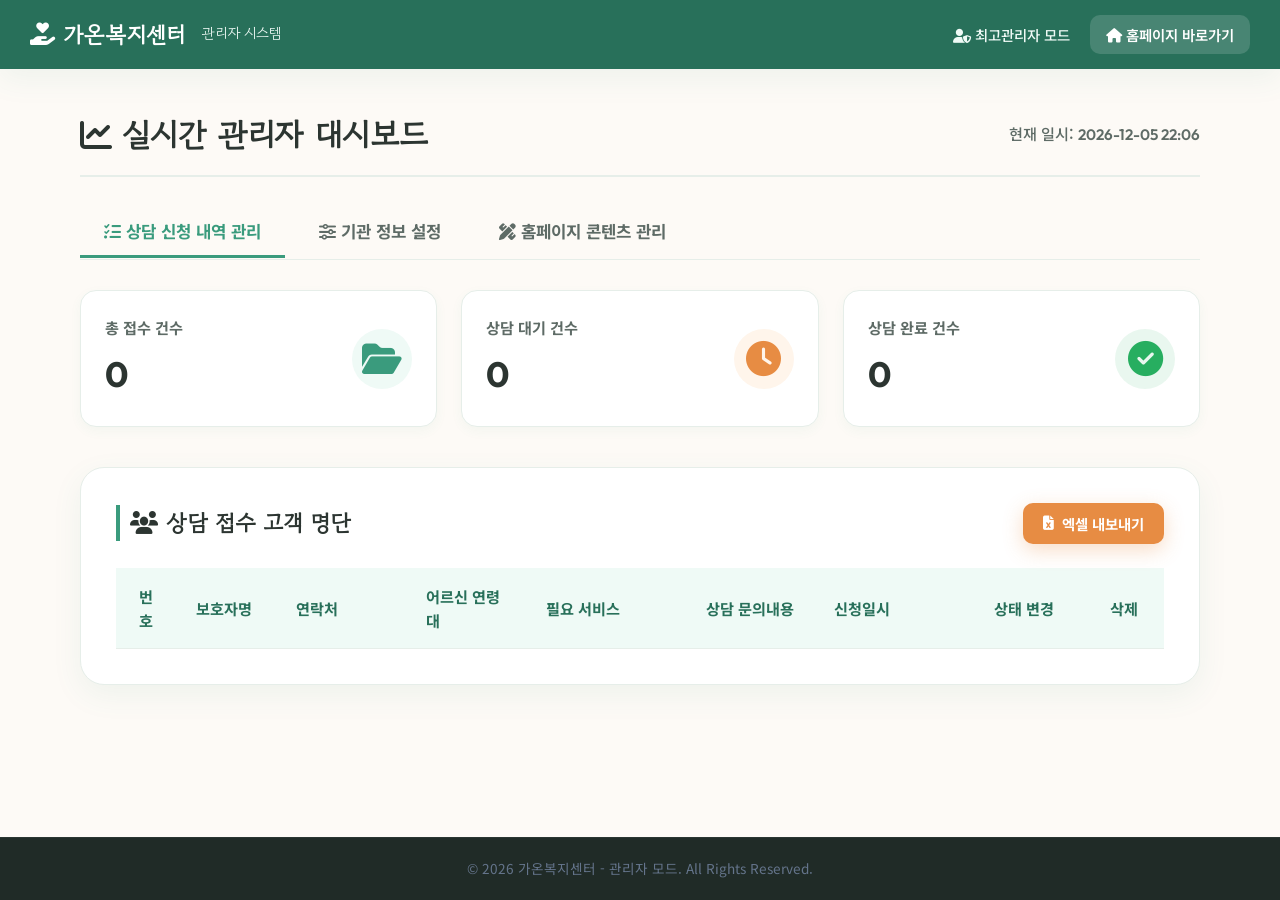
==== commit 9ab9f7fa: "Fix admin script error, update calculator labels to 이용 기본, remove 위도면 from service areas" ====
--- a/admin.html
+++ b/admin.html
@@ -738,7 +738,10 @@
                 s.mapAddress = document.getElementById('setMapAddress').value.trim();
                 s.serviceAreas = document.getElementById('setServiceAreas').value.trim();
                 localStorage.setItem('gaon_settings', JSON.stringify(s));
-                alert('지도 및 서�            // Expose actions globally for inline html events
+                alert('지도 및 서비스 지역 설정이 저장되었습니다.\n홈페이지에 실시간 반영됩니다.');
+            });
+
+            // Expose actions globally for inline html events
             window.changeLeadStatus = function(id, status) {
                 const leads = JSON.parse(localStorage.getItem('gaon_consultations')) || [];
                 const targetIdx = leads.findIndex(l => l.id === id);
@@ -940,16 +943,31 @@
                 if (document.getElementById('bathCost')) document.getElementById('bathCost').value = unitCosts.bath || defaultUnitCosts.bath;
                 if (document.getElementById('dayCareCost')) document.getElementById('dayCareCost').value = unitCosts.dayCare || defaultUnitCosts.dayCare;
                 if (document.getElementById('facilityCost')) document.getElementById('facilityCost').value = unitCosts.facility || defaultUnitCosts.facility;
-            }ntById('visitCost60').value = unitCosts.visit60 || defaultUnitCosts.visit60;
-                if (document.getElementById('visitCost90')) document.getElementById('visitCost90').value = unitCosts.visit90 || defaultUnitCosts.visit90;
-                if (document.getElementById('visitCost120')) document.getElementById('visitCost120').value = unitCosts.visit120 || defaultUnitCosts.visit120;
-                if (document.getElementById('visitCost180')) document.getElementById('visitCost180').value = unitCosts.visit180 || defaultUnitCosts.visit180;
-                if (document.getElementById('bathCost')) document.getElementById('bathCost').value = unitCosts.bath || defaultUnitCosts.bath;
-                if (document.getElementById('dayCareCost')) document.getElementById('dayCareCost').value = unitCosts.dayCare || defaultUnitCosts.dayCare;
-                if (document.getElementById('facilityCost')) document.getElementById('facilityCost').value = unitCosts.facility || defaultUnitCosts.facility;
-            }                          '3': parseInt(rateInputs[3].value),
-                            '4': parseInt(rateInputs[4].value),
-                            '5': parseInt(rateInputs[5].value),
+            }
+
+            // Save Calculator settings
+            const calculatorSettingsForm = document.getElementById('calculatorSettingsForm');
+            if (calculatorSettingsForm) {
+                calculatorSettingsForm.addEventListener('submit', (e) => {
+                    e.preventDefault();
+                    const newCalcSettings = {
+                        rates: {
+                            '1': parseInt(document.getElementById('rate1')?.value || 0),
+                            '2': parseInt(document.getElementById('rate2')?.value || 0),
+                            '3': parseInt(document.getElementById('rate3')?.value || 0),
+                            '4': parseInt(document.getElementById('rate4')?.value || 0),
+                            '5': parseInt(document.getElementById('rate5')?.value || 0),
+                            '6': parseInt(document.getElementById('rate6')?.value || 0),
+                        },
+                        unitCosts: {
+                            visit30: parseInt(document.getElementById('visitCost30')?.value || 0),
+                            visit60: parseInt(document.getElementById('visitCost60')?.value || 0),
+                            visit90: parseInt(document.getElementById('visitCost90')?.value || 0),
+                            visit120: parseInt(document.getElementById('visitCost120')?.value || 0),
+                            visit180: parseInt(document.getElementById('visitCost180')?.value || 0),
+                            bath: parseInt(document.getElementById('bathCost')?.value || 0),
+                            dayCare: parseInt(document.getElementById('dayCareCost')?.value || 0),
+                            facility: parseInt(document.getElementById('facilityCost')?.value || 0)
                         }
                     };
                     localStorage.setItem('gaon_calculator_settings', JSON.stringify(newCalcSettings));
@@ -1002,7 +1020,7 @@
                 // Greetings Form Init
                 greetingTitleInput.value = (settings.greetingTitle !== undefined ? settings.greetingTitle : '어르신의 행복한 노후<br>가온복지센터가 든든한 동반자가 되겠습니다.').replace(/<br\s*\/?>/gi, '\n');
                 
-                const defaultGreeting = `안녕하십니까?\n가온복지센터 홈페이지를 찾아주신 어르신과 보호자 가족 여러분께 진심으로 감사드립니다.\n\n우리의 부모님들은 한평생 가족을 위해 헌신하며 땀 흘려 오셨습니다. 이제 그 따뜻한 헌신에 보답하고자, 가온복지센터는 내 부모님을 모시는 정성스러운 마음과 존경의 예를 더해 어르신들의 손을 잡고 동행하고자 합니다.\n\n단순한 신체활동과 가사 지원을 넘어, 어르신들이 살아가시는 삶의 터전에서 주체적이고 편안한 노후를 보내실 수 있도록 전문성과 정성을 담아 돌봄을 제공하겠습니다. 또한 돌봄의 무게로 지친 보호자님들의 마음에 깊은 위로가 되고 든든한 휴식처가 되어 드릴 것을 약속드립니다.\n\n어르신의 미소가 가온복지센터의 보람입니���. 늘 한결같은 정성과 신뢰로 곁에 머물겠습니다. 감사합니다.`;
+                const defaultGreeting = `안녕하십니까?\n가온복지센터 홈페이지를 찾아주신 어르신과 보호자 가족 여러분께 진심으로 감사드립니다.\n\n우리의 부모님들은 한평생 가족을 위해 헌신하며 땀 흘려 오셨습니다. 이제 그 따뜻한 헌신에 보답하고자, 가온복지센터는 내 부모님을 모시는 정성스러운 마음과 존경의 예를 더해 어르신들의 손을 잡고 동행하고자 합니다.\n\n단순한 신체활동과 가사 지원을 넘어, 어르신들이 살아가시는 삶의 터전에서 주체적이고 편안한 노후를 보내실 수 있도록 전문성과 정성을 담아 돌봄을 제공하겠습니다. 또한 돌봄의 무게로 지친 보호자님들의 마음에 깊은 위로가 되고 든든한 휴식처가 되어 드릴 것을 약속드립니다.\n\n어르신의 미소가 가온복지센터의 보람입니다. 늘 한결같은 정성과 신뢰로 곁에 머물겠습니다. 감사합니다.`;
                 greetingContentInput.value = settings.greetingContent !== undefined ? settings.greetingContent : defaultGreeting;
                 
                 greetingPositionInput.value = settings.greetingPosition !== undefined ? settings.greetingPosition : '센터장';
--- a/css/style.css
+++ b/css/style.css
@@ -4045,5 +4045,290 @@
 }
 
 
-
-
+/* ============================================================
+   NEW CALCULATOR STYLES (서비스 구분 / 시간 / 등급 / 합계)
+   ============================================================ */
+
+/* 서비스 구분 - 요양/목욕 라디오 카드 */
+.calc-service-type-group {
+    display: grid;
+    grid-template-columns: 1fr 1fr;
+    gap: 14px;
+    margin-top: 4px;
+}
+
+.calc-radio-card {
+    display: flex;
+    flex-direction: column;
+    align-items: center;
+    justify-content: center;
+    gap: 8px;
+    padding: 18px 12px;
+    border: 2px solid #e2e8f0;
+    border-radius: 14px;
+    background: #fff;
+    cursor: pointer;
+    font-size: 1.1rem;
+    font-weight: 700;
+    color: var(--color-text-muted);
+    transition: all 0.2s ease;
+    position: relative;
+}
+
+.calc-radio-card input[type="radio"] {
+    position: absolute;
+    opacity: 0;
+    pointer-events: none;
+}
+
+.calc-radio-card i {
+    font-size: 1.6rem;
+    color: #94a3b8;
+    transition: color 0.2s ease;
+}
+
+.calc-radio-card:hover {
+    border-color: var(--color-primary);
+    color: var(--color-primary-dark);
+}
+
+.calc-radio-card:hover i {
+    color: var(--color-primary);
+}
+
+.calc-radio-card.active {
+    border-color: #1e5a48;
+    background: linear-gradient(135deg, #f0faf5, #e6f7f0);
+    color: #1e5a48;
+    box-shadow: 0 4px 16px rgba(30, 90, 72, 0.18);
+}
+
+.calc-radio-card.active i {
+    color: #1e5a48;
+}
+
+/* 서비스 시간 - 요양 (5개 버튼) */
+.calc-time-grid {
+    display: flex;
+    flex-wrap: wrap;
+    gap: 10px;
+}
+
+.calc-time-card {
+    flex: 1;
+    min-width: 64px;
+    display: flex;
+    flex-direction: column;
+    align-items: center;
+    justify-content: center;
+    padding: 12px 6px;
+    border: 2px solid #e2e8f0;
+    border-radius: 12px;
+    background: #fff;
+    cursor: pointer;
+    font-weight: 700;
+    color: #64748b;
+    transition: all 0.2s ease;
+    position: relative;
+}
+
+.calc-time-card input[type="radio"] {
+    position: absolute;
+    opacity: 0;
+    pointer-events: none;
+}
+
+.calc-time-card .time-min {
+    font-size: 0.95rem;
+    font-weight: 700;
+    color: inherit;
+}
+
+.calc-time-card:hover {
+    border-color: var(--color-primary);
+    color: var(--color-primary-dark);
+    background: #f0fdf8;
+}
+
+.calc-time-card.active {
+    border-color: #1e5a48;
+    background: linear-gradient(135deg, #f0faf5, #e6f7f0);
+    color: #1e5a48;
+    box-shadow: 0 3px 12px rgba(30, 90, 72, 0.15);
+}
+
+/* 서비스 시간 - 목욕 (2개 넓은 버튼) */
+.calc-time-grid--bath {
+    flex-direction: column;
+    gap: 12px;
+}
+
+.calc-time-card--bath {
+    flex: none;
+    width: 100%;
+    flex-direction: row;
+    align-items: center;
+    justify-content: flex-start;
+    gap: 14px;
+    padding: 16px 20px;
+    border-radius: 14px;
+    min-width: unset;
+}
+
+.calc-time-card--bath i {
+    font-size: 1.4rem;
+    color: #94a3b8;
+    transition: color 0.2s ease;
+}
+
+.calc-time-card--bath .time-label {
+    font-size: 0.98rem;
+    font-weight: 700;
+    color: inherit;
+}
+
+.calc-time-card--bath .time-sub {
+    font-size: 0.82rem;
+    font-weight: 500;
+    color: var(--color-text-muted);
+    margin-left: auto;
+}
+
+.calc-time-card--bath:hover i,
+.calc-time-card--bath.active i {
+    color: #1e5a48;
+}
+
+.calc-time-card--bath.active .time-sub {
+    color: #2d8a6a;
+}
+
+/* 등급 선택 그리드 */
+.calc-grade-grid {
+    display: grid;
+    grid-template-columns: repeat(3, 1fr);
+    gap: 10px;
+}
+
+.calc-grade-card {
+    display: flex;
+    flex-direction: column;
+    align-items: center;
+    justify-content: center;
+    padding: 14px 8px;
+    border: 2px solid #e2e8f0;
+    border-radius: 12px;
+    background: #fff;
+    cursor: pointer;
+    font-size: 0.88rem;
+    font-weight: 700;
+    color: #64748b;
+    text-align: center;
+    line-height: 1.4;
+    transition: all 0.2s ease;
+    position: relative;
+    min-height: 56px;
+}
+
+.calc-grade-card input[type="radio"] {
+    position: absolute;
+    opacity: 0;
+    pointer-events: none;
+}
+
+.calc-grade-card span {
+    font-size: 0.88rem;
+    font-weight: 700;
+}
+
+.calc-grade-card:hover {
+    border-color: var(--color-primary);
+    color: var(--color-primary-dark);
+    background: #f0fdf8;
+}
+
+.calc-grade-card.active {
+    border-color: #1e5a48;
+    background: linear-gradient(135deg, #f0faf5, #e6f7f0);
+    color: #1e5a48;
+    box-shadow: 0 3px 12px rgba(30, 90, 72, 0.15);
+}
+
+/* 합계 결과 테이블 */
+.calc-result-table {
+    background: #f8fffe;
+    border: 1px solid #c8e6da;
+    border-radius: 12px;
+    overflow: hidden;
+    margin-top: 4px;
+}
+
+.calc-result-row {
+    display: flex;
+    justify-content: space-between;
+    align-items: center;
+    padding: 12px 18px;
+    border-bottom: 1px solid #e2f2eb;
+    font-size: 0.95rem;
+}
+
+.calc-result-row:last-child {
+    border-bottom: none;
+}
+
+.calc-result-row.highlight-row {
+    background: #e9f7f1;
+    padding: 14px 18px;
+}
+
+.calc-result-label {
+    color: var(--color-text-muted);
+    font-weight: 600;
+}
+
+.calc-result-label small {
+    font-size: 0.8rem;
+    color: #94a3b8;
+    margin-left: 4px;
+}
+
+.calc-result-value {
+    font-weight: 700;
+    color: var(--color-text-main);
+    font-size: 0.98rem;
+}
+
+/* 서비스 횟수 안내 박스 */
+.calc-service-info-box {
+    display: flex;
+    align-items: center;
+    gap: 10px;
+    padding: 12px 16px;
+    background: #fffbeb;
+    border: 1px solid #fde68a;
+    border-radius: 10px;
+    margin-top: 12px;
+    font-size: 0.88rem;
+    font-weight: 600;
+    color: #92400e;
+}
+
+.calc-service-info-box i {
+    color: #d97706;
+    font-size: 1rem;
+    flex-shrink: 0;
+}
+
+/* 작은 안내 텍스트 */
+.calc-note-sm {
+    font-size: 0.82rem;
+    color: #718096;
+    margin-top: 10px;
+    line-height: 1.5;
+}
+
+/* 결과 스텝 강조 */
+.calc-result-step {
+    background: linear-gradient(135deg, #f0fdf9, #ffffff);
+    border-color: #b7e5d0;
+}
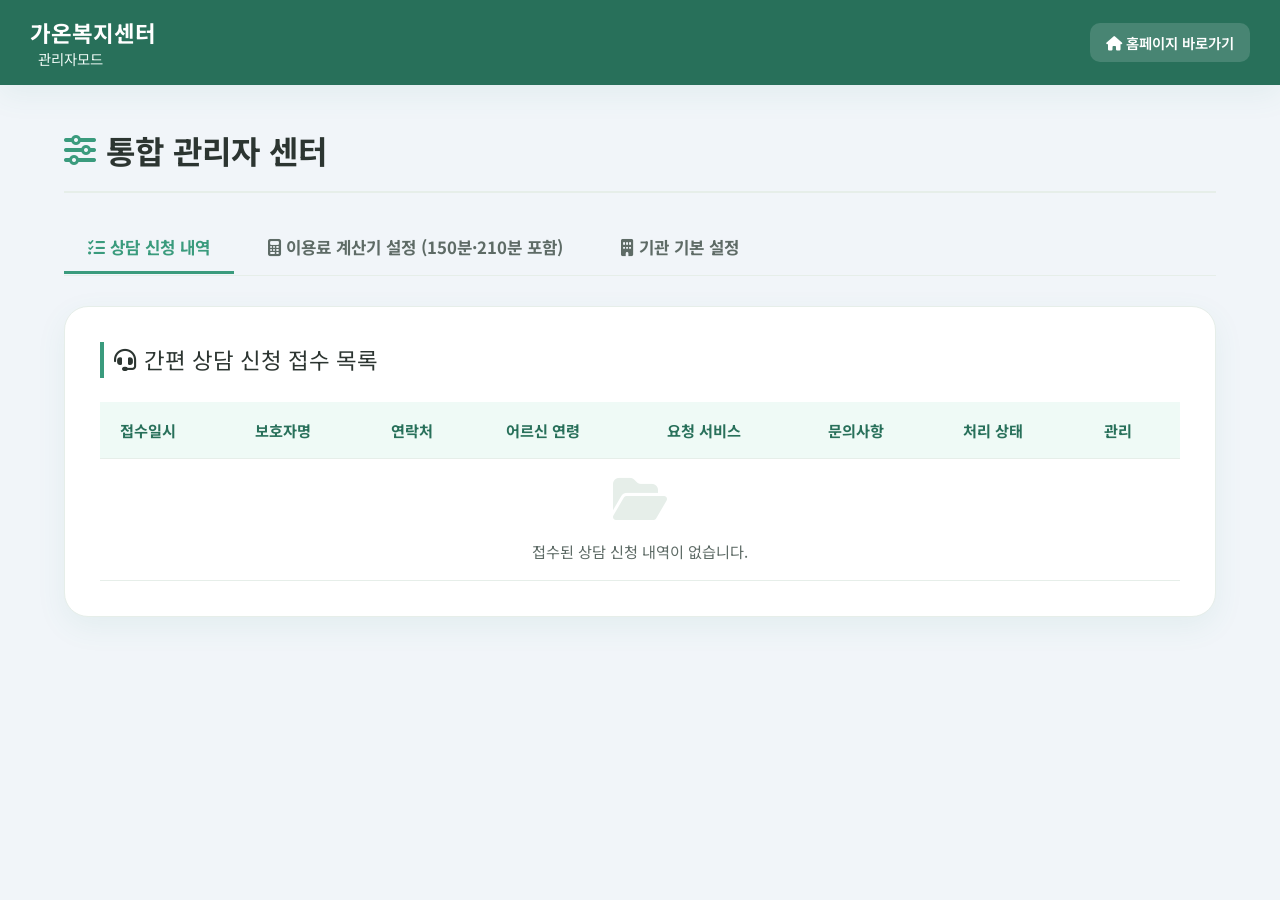
==== commit 47dd1f30: "feat: 방문요양 150분 단가 및 인지지원등급 한도액 설정 기능 업데이트" ====
--- a/admin.html
+++ b/admin.html
@@ -3,1085 +3,235 @@
 <head>
     <meta charset="UTF-8">
     <meta name="viewport" content="width=device-width, initial-scale=1.0">
-    <title>관리자 대시보드 | 가온복지센터</title>
-    
-    <!-- Google Fonts -->
+    <title>관리자 모드 | 가온복지센터</title>
+    <!-- Google Fonts & FontAwesome -->
     <link rel="preconnect" href="https://fonts.googleapis.com">
     <link rel="preconnect" href="https://fonts.gstatic.com" crossorigin>
-    <link href="https://fonts.googleapis.com/css2?family=Gowun+Dodum&family=Noto+Sans+KR:wght@300;400;500;700;900&family=Outfit:wght@400;600;700&display=swap" rel="stylesheet">
-    
-    <!-- FontAwesome for Icons -->
+    <link href="https://fonts.googleapis.com/css2?family=Noto+Sans+KR:wght@300;400;500;600;700;800&family=Outfit:wght@400;600;700;800&family=Gowun+Batang:wght@700&display=swap" rel="stylesheet">
     <link rel="stylesheet" href="https://cdnjs.cloudflare.com/ajax/libs/font-awesome/6.4.0/css/all.min.css">
-    
-    <!-- Shared Style -->
+    <!-- CSS -->
     <link rel="stylesheet" href="css/style.css">
 </head>
-<body style="background-color: var(--color-bg-base); min-height: 100vh; display: flex; flex-direction: column;">
-
-    <!-- Admin Top Navigation -->
+<body style="background-color: #f1f5f9; min-height: 100vh;">
+
+    <!-- Admin Navigation Bar -->
     <header class="admin-navbar">
-        <a href="#" class="logo-text" style="font-family: var(--font-warm); font-weight: 700; display: flex; align-items: center; gap: 8px;">
-            <i class="fa-solid fa-hand-holding-heart"></i> 가온복지센터 <span>관리자 시스템</span>
-        </a>
+        <div class="logo-text">
+            <strong>가온복지센터</strong> <span>관리자모드</span>
+        </div>
         <div class="admin-nav-actions">
-            <span style="font-size: 0.9rem; color: var(--color-primary-light); font-weight: 500;"><i class="fa-solid fa-user-shield"></i> 최고관리자 모드</span>
             <a href="index.html" class="admin-nav-btn"><i class="fa-solid fa-house"></i> 홈페이지 바로가기</a>
         </div>
     </header>
 
-    <main class="admin-container" style="flex-grow: 1;">
-        <!-- Header Title Section -->
+    <div class="admin-container">
+        <!-- Title Area -->
         <div class="admin-title-area">
             <h1 class="admin-title">
-                <i class="fa-solid fa-chart-line"></i> 실시간 관리자 대시보드
+                <i class="fa-solid fa-sliders" style="color: var(--color-primary);"></i> 통합 관리자 센터
             </h1>
-            <div style="font-size: 0.95rem; color: var(--color-text-muted); font-weight: 500;">
-                현재 일시: <span id="currentTime" style="font-family: 'Outfit', sans-serif; font-weight: 600;">2026-08-08 09:25</span>
-            </div>
-        </div>
-
-        <!-- Dashboard Tab Buttons -->
+        </div>
+
+        <!-- Navigation Tabs -->
         <div class="admin-tabs">
-            <button class="admin-tab active" id="leadsTabBtn"><i class="fa-solid fa-list-check"></i> 상담 신청 내역 관리</button>
-            <button class="admin-tab" id="settingsTabBtn"><i class="fa-solid fa-sliders"></i> 기관 정보 설정</button>
-            <button class="admin-tab" id="contentTabBtn"><i class="fa-solid fa-pen-ruler"></i> 홈페이지 콘텐츠 관리</button>
-        </div>
-
-        <!-- TAB 1: Leads Management -->
-        <section class="admin-tab-content active" id="leadsTabContent">
-            <!-- Stats Widget Cards -->
-            <div class="admin-stat-grid">
-                <!-- Stat 1: Total -->
-                <div class="admin-stat-card">
-                    <div class="admin-stat-info">
-                        <h4>총 접수 건수</h4>
-                        <div class="stat-num" id="statTotalCount">0</div>
-                    </div>
-                    <div class="admin-stat-icon"><i class="fa-solid fa-folder-open"></i></div>
-                </div>
-                <!-- Stat 2: Waiting -->
-                <div class="admin-stat-card orange">
-                    <div class="admin-stat-info">
-                        <h4>상담 대기 건수</h4>
-                        <div class="stat-num" id="statWaitingCount">0</div>
-                    </div>
-                    <div class="admin-stat-icon"><i class="fa-solid fa-clock"></i></div>
-                </div>
-                <!-- Stat 3: Completed -->
-                <div class="admin-stat-card">
-                    <div class="admin-stat-info">
-                        <h4>상담 완료 건수</h4>
-                        <div class="stat-num" id="statCompletedCount">0</div>
-                    </div>
-                    <div class="admin-stat-icon" style="color: #27ae60; background-color: rgba(39, 174, 96, 0.1);"><i class="fa-solid fa-circle-check"></i></div>
-                </div>
-            </div>
-
-            <!-- Leads Management List Card -->
+            <button class="admin-tab active" data-tab="tabConsultations">
+                <i class="fa-solid fa-list-check"></i> 상담 신청 내역
+            </button>
+            <button class="admin-tab" data-tab="tabCalculator">
+                <i class="fa-solid fa-calculator"></i> 이용료 계산기 설정 (150분·210분 포함)
+            </button>
+            <button class="admin-tab" data-tab="tabSiteSettings">
+                <i class="fa-solid fa-building"></i> 기관 기본 설정
+            </button>
+        </div>
+
+        <!-- Tab 1: Consultation Requests -->
+        <div id="tabConsultations" class="admin-tab-content active">
             <div class="admin-card">
-                <div style="display: flex; justify-content: space-between; align-items: center; margin-bottom: 24px;">
-                    <h2 class="admin-card-title" style="margin-bottom: 0;"><i class="fa-solid fa-users"></i> 상담 접수 고객 명단</h2>
-                    <button class="btn-primary" id="exportCsvBtn" style="padding: 10px 20px; font-size: 0.9rem; border-radius: var(--border-radius-sm);"><i class="fa-solid fa-file-excel"></i> 엑셀 내보내기</button>
-                </div>
-                
+                <div class="admin-card-title">
+                    <i class="fa-solid fa-headset"></i> 간편 상담 신청 접수 목록
+                </div>
                 <div class="table-responsive">
                     <table class="admin-table">
                         <thead>
                             <tr>
-                                <th style="width: 60px; text-align: center;">번호</th>
-                                <th style="width: 100px;">보호자명</th>
-                                <th style="width: 130px;">연락처</th>
-                                <th style="width: 120px;">어르신 연령대</th>
-                                <th style="width: 160px;">필요 서비스</th>
-                                <th>상담 문의내용</th>
-                                <th style="width: 150px;">신청일시</th>
-                                <th style="width: 120px; text-align: center;">상태 변경</th>
-                                <th style="width: 80px; text-align: center;">삭제</th>
+                                <th>접수일시</th>
+                                <th>보호자명</th>
+                                <th>연락처</th>
+                                <th>어르신 연령</th>
+                                <th>요청 서비스</th>
+                                <th>문의사항</th>
+                                <th>처리 상태</th>
+                                <th>관리</th>
                             </tr>
                         </thead>
-                        <tbody id="leadsTableBody">
-                            <!-- Rows will be injected dynamically -->
+                        <tbody id="consultationTableBody">
+                            <!-- Injected by js/admin.js -->
                         </tbody>
                     </table>
-                    <div id="noLeadsState" class="empty-state" style="display: none;">
-                        <i class="fa-solid fa-clipboard-question"></i>
-                        <p>접수된 상담 신청 내역이 없습니다.</p>
-                    </div>
                 </div>
             </div>
-        </section>
-
-
-
-        <!-- TAB 2: Settings Configuration -->
-        <section class="admin-tab-content" id="settingsTabContent">
-            <div class="admin-form-grid">
-                <!-- Card Left: Agency Site Config -->
-                <div class="admin-card">
-                    <h2 class="admin-card-title"><i class="fa-solid fa-hotel"></i> 기관 기본 및 푸터 정보 설정</h2>
-                    <form id="agencySettingsForm" style="display: flex; flex-direction: column; gap: 24px;">
-                        <!-- Section 1: 기관 정보 -->
-                        <div>
-                            <h3 style="font-size: 1.1rem; margin-bottom: 16px; padding-bottom: 8px; border-bottom: 2px solid var(--color-primary-light); color: var(--color-primary-dark); display: flex; align-items: center; gap: 8px; font-weight: 700;">
-                                <i class="fa-solid fa-circle-info"></i> 기관 인적사항 및 기본정보
-                            </h3>
-                            <div class="admin-form-subgrid">
-                                <div class="form-group">
-                                    <label for="setAgencyName" class="form-label">기관명</label>
-                                    <div class="input-wrapper">
-                                        <i class="fa-solid fa-hospital input-icon"></i>
-                                        <input type="text" id="setAgencyName" class="form-input" placeholder="예) 가온복지센터" required style="padding-left: 44px; background-color: #fafdfc; border: 1.5px solid var(--color-border); border-radius: var(--border-radius-sm);">
-                                    </div>
-                                </div>
-                                <div class="form-group">
-                                    <label for="setOwner" class="form-label">대표자명</label>
-                                    <div class="input-wrapper">
-                                        <i class="fa-solid fa-user-tie input-icon"></i>
-                                        <input type="text" id="setOwner" class="form-input" placeholder="예) 최대웅" required style="padding-left: 44px; background-color: #fafdfc; border: 1.5px solid var(--color-border); border-radius: var(--border-radius-sm);">
-                                    </div>
-                                </div>
-                                <div class="form-group">
-                                    <label for="setPhone" class="form-label">대표 연락처 (고객센터)</label>
-                                    <div class="input-wrapper">
-                                        <i class="fa-solid fa-phone input-icon"></i>
-                                        <input type="text" id="setPhone" class="form-input" placeholder="예) 063-584-7072" required style="padding-left: 44px; background-color: #fafdfc; border: 1.5px solid var(--color-border); border-radius: var(--border-radius-sm);">
-                                    </div>
-                                </div>
-                                <div class="form-group grid-span-2">
-                                    <label for="setAddress" class="form-label">소재지 주소</label>
-                                    <div class="input-wrapper">
-                                        <i class="fa-solid fa-location-dot input-icon"></i>
-                                        <input type="text" id="setAddress" class="form-input" placeholder="예) 전북특별자치도 부안군 부안읍 용계길 13" required style="padding-left: 44px; background-color: #fafdfc; border: 1.5px solid var(--color-border); border-radius: var(--border-radius-sm);">
-                                    </div>
-                                </div>
-                            </div>
-                        </div>
-
-                        <!-- Section 2: 푸터 세부 설정 -->
-                        <div style="margin-top: 10px;">
-                            <h3 style="font-size: 1.1rem; margin-bottom: 16px; padding-bottom: 8px; border-bottom: 2px solid var(--color-primary-light); color: var(--color-primary-dark); display: flex; align-items: center; gap: 8px; font-weight: 700;">
-                                <i class="fa-solid fa-signs-post"></i> 홈페이지 푸터 세부 설정
-                            </h3>
-                            <div class="admin-form-subgrid">
-                                <div class="form-group grid-span-2">
-                                    <label for="setSlogan" class="form-label">브랜드 슬로건</label>
-                                    <div class="input-wrapper">
-                                        <i class="fa-solid fa-quote-left input-icon"></i>
-                                        <input type="text" id="setSlogan" class="form-input" placeholder="예) 내 부모님처럼 사랑과 정성을 더해 어르신의 따뜻한 내일에 동행합니다." required style="padding-left: 44px; background-color: #fafdfc; border: 1.5px solid var(--color-border); border-radius: var(--border-radius-sm);">
-                                    </div>
-                                </div>
-                                <div class="form-group">
-                                    <label for="setHoursWeekday" class="form-label">평일 운영시간</label>
-                                    <div class="input-wrapper">
-                                        <i class="fa-solid fa-calendar-day input-icon"></i>
-                                        <input type="text" id="setHoursWeekday" class="form-input" placeholder="예) 08:00 ~ 17:00 (17:00 이후 센터장 연결)" required style="padding-left: 44px; background-color: #fafdfc; border: 1.5px solid var(--color-border); border-radius: var(--border-radius-sm);">
-                                    </div>
-                                </div>
-                                <div class="form-group">
-                                    <label for="setHoursWeekend" class="form-label">주말/공휴일 운영시간</label>
-                                    <div class="input-wrapper">
-                                        <i class="fa-solid fa-calendar-week input-icon"></i>
-                                        <input type="text" id="setHoursWeekend" class="form-input" placeholder="예) 24시간 전화 상담 대기" required style="padding-left: 44px; background-color: #fafdfc; border: 1.5px solid var(--color-border); border-radius: var(--border-radius-sm);">
-                                    </div>
-                                </div>
-                                <div class="form-group">
-                                    <label for="setFax" class="form-label">팩스 번호</label>
-                                    <div class="input-wrapper">
-                                        <i class="fa-solid fa-fax input-icon"></i>
-                                        <input type="text" id="setFax" class="form-input" placeholder="예) 063-584-7073" required style="padding-left: 44px; background-color: #fafdfc; border: 1.5px solid var(--color-border); border-radius: var(--border-radius-sm);">
-                                    </div>
-                                </div>
-                                <div class="form-group">
-                                    <label for="setEmail" class="form-label">이메일 주소</label>
-                                    <div class="input-wrapper">
-                                        <i class="fa-solid fa-envelope input-icon"></i>
-                                        <input type="email" id="setEmail" class="form-input" placeholder="예) gaon7072@naver.com" required style="padding-left: 44px; background-color: #fafdfc; border: 1.5px solid var(--color-border); border-radius: var(--border-radius-sm);">
-                                    </div>
-                                </div>
-                                <div class="form-group">
-                                    <label for="setSnsBlog" class="form-label">SNS 블로그 링크</label>
-                                    <div class="input-wrapper">
-                                        <i class="fa-brands fa-blogger-b input-icon"></i>
-                                        <input type="text" id="setSnsBlog" class="form-input" placeholder="블로그 URL을 입력하세요. (없으면 #)" required style="padding-left: 44px; background-color: #fafdfc; border: 1.5px solid var(--color-border); border-radius: var(--border-radius-sm);">
-                                    </div>
-                                </div>
-                                <div class="form-group">
-                                    <label for="setSnsKakao" class="form-label">SNS 카카오톡 채널 링크</label>
-                                    <div class="input-wrapper">
-                                        <i class="fa-solid fa-comment-dots input-icon"></i>
-                                        <input type="text" id="setSnsKakao" class="form-input" placeholder="카카오톡 채널 URL을 입력하세요. (없으면 #)" required style="padding-left: 44px; background-color: #fafdfc; border: 1.5px solid var(--color-border); border-radius: var(--border-radius-sm);">
-                                    </div>
-                                </div>
-                                <div class="form-group grid-span-2">
-                                    <label for="setSnsYoutube" class="form-label">SNS 유튜브 채널 링크</label>
-                                    <div class="input-wrapper">
-                                        <i class="fa-brands fa-youtube input-icon"></i>
-                                        <input type="text" id="setSnsYoutube" class="form-input" placeholder="유튜브 채널 URL을 입력하세요. (없으면 #)" required style="padding-left: 44px; background-color: #fafdfc; border: 1.5px solid var(--color-border); border-radius: var(--border-radius-sm);">
-                                    </div>
-                                </div>
-                            </div>
-                        </div>
-
-                        <button type="submit" class="btn-submit" style="margin-top: 10px; width: 100%;"><i class="fa-solid fa-circle-check"></i> 사이트 설정 정보 저장</button>
-                    </form>
-                </div>
-
-                <!-- Card Right: Calculator Config -->
-                <div class="admin-card">
-                    <h2 class="admin-card-title"><i class="fa-solid fa-calculator"></i> 장기요양 본인부담금 및 요율 설정</h2>
-                    <form id="calculatorSettingsForm" style="display: flex; flex-direction: column; gap: 20px;">
-                        
-                        <!-- 1. 등급별 월 한도액 -->
-                        <div>
-                            <h3 style="font-size: 1rem; color: var(--color-primary-dark); font-weight: 700; margin-bottom: 12px; display: flex; align-items: center; gap: 6px;">
-                                <i class="fa-solid fa-percent"></i> 등급별 국가지원 월 한도액 설정
-                            </h3>
-                            <div style="display: grid; grid-template-columns: 1fr 1fr; gap: 10px;">
-                                <div style="display: flex; align-items: center; justify-content: space-between; gap: 6px; background: #fafdfc; padding: 8px 12px; border: 1px solid var(--color-border); border-radius: var(--border-radius-sm);">
-                                    <span style="font-weight: 600; font-size: 0.9rem; width: 65px;">1등급</span>
-                                    <input type="number" id="rate1" class="form-input" style="padding: 6px 10px; height: auto; text-align: right; font-weight: 700;" required>
-                                </div>
-                                <div style="display: flex; align-items: center; justify-content: space-between; gap: 6px; background: #fafdfc; padding: 8px 12px; border: 1px solid var(--color-border); border-radius: var(--border-radius-sm);">
-                                    <span style="font-weight: 600; font-size: 0.9rem; width: 65px;">2등급</span>
-                                    <input type="number" id="rate2" class="form-input" style="padding: 6px 10px; height: auto; text-align: right; font-weight: 700;" required>
-                                </div>
-                                <div style="display: flex; align-items: center; justify-content: space-between; gap: 6px; background: #fafdfc; padding: 8px 12px; border: 1px solid var(--color-border); border-radius: var(--border-radius-sm);">
-                                    <span style="font-weight: 600; font-size: 0.9rem; width: 65px;">3등급</span>
-                                    <input type="number" id="rate3" class="form-input" style="padding: 6px 10px; height: auto; text-align: right; font-weight: 700;" required>
-                                </div>
-                                <div style="display: flex; align-items: center; justify-content: space-between; gap: 6px; background: #fafdfc; padding: 8px 12px; border: 1px solid var(--color-border); border-radius: var(--border-radius-sm);">
-                                    <span style="font-weight: 600; font-size: 0.9rem; width: 65px;">4등급</span>
-                                    <input type="number" id="rate4" class="form-input" style="padding: 6px 10px; height: auto; text-align: right; font-weight: 700;" required>
-                                </div>
-                                <div style="display: flex; align-items: center; justify-content: space-between; gap: 6px; background: #fafdfc; padding: 8px 12px; border: 1px solid var(--color-border); border-radius: var(--border-radius-sm);">
-                                    <span style="font-weight: 600; font-size: 0.9rem; width: 65px;">5등급</span>
-                                    <input type="number" id="rate5" class="form-input" style="padding: 6px 10px; height: auto; text-align: right; font-weight: 700;" required>
-                                </div>
-                                <div style="display: flex; align-items: center; justify-content: space-between; gap: 6px; background: #fafdfc; padding: 8px 12px; border: 1px solid var(--color-border); border-radius: var(--border-radius-sm);">
-                                    <span style="font-weight: 600; font-size: 0.85rem; width: 65px;">인지지원</span>
-                                    <input type="number" id="rate6" class="form-input" style="padding: 6px 10px; height: auto; text-align: right; font-weight: 700;" required>
-                                </div>
-                            </div>
-                        </div>
-
-                        <!-- 2. 서비스별 기준 단가 설정 -->
-                        <div style="border-top: 1px dashed var(--color-border); padding-top: 15px;">
-                            <h3 style="font-size: 1rem; color: var(--color-primary-dark); font-weight: 700; margin-bottom: 12px; display: flex; align-items: center; gap: 6px;">
-                                <i class="fa-solid fa-coins"></i> 재가/시설 서비스별 단가 설정 (원)
-                            </h3>
-                            <div style="display: flex; flex-direction: column; gap: 10px;">
-                                <div style="display: flex; align-items: center; justify-content: space-between; gap: 10px;">
-                                    <span style="font-size: 0.88rem; font-weight: 600;">방문요양 30분 단가</span>
-                                    <input type="number" id="visitCost30" class="form-input" style="padding: 6px 10px; height: auto; text-align: right; width: 140px;" required>
-                                </div>
-                                <div style="display: flex; align-items: center; justify-content: space-between; gap: 10px;">
-                                    <span style="font-size: 0.88rem; font-weight: 600;">방문요양 60분 단가</span>
-                                    <input type="number" id="visitCost60" class="form-input" style="padding: 6px 10px; height: auto; text-align: right; width: 140px;" required>
-                                </div>
-                                <div style="display: flex; align-items: center; justify-content: space-between; gap: 10px;">
-                                    <span style="font-size: 0.88rem; font-weight: 600;">방문요양 90분 단가</span>
-                                    <input type="number" id="visitCost90" class="form-input" style="padding: 6px 10px; height: auto; text-align: right; width: 140px;" required>
-                                </div>
-                                <div style="display: flex; align-items: center; justify-content: space-between; gap: 10px;">
-                                    <span style="font-size: 0.88rem; font-weight: 600;">방문요양 120분 단가</span>
-                                    <input type="number" id="visitCost120" class="form-input" style="padding: 6px 10px; height: auto; text-align: right; width: 140px;" required>
-                                </div>
-                                <div style="display: flex; align-items: center; justify-content: space-between; gap: 10px;">
-                                    <span style="font-size: 0.88rem; font-weight: 600;">방문요양 180분 단가</span>
-                                    <input type="number" id="visitCost180" class="form-input" style="padding: 6px 10px; height: auto; text-align: right; width: 140px;" required>
-                                </div>
-                                <div style="display: flex; align-items: center; justify-content: space-between; gap: 10px;">
-                                    <span style="font-size: 0.88rem; font-weight: 600;">방문목욕 1회 단가</span>
-                                    <input type="number" id="bathCost" class="form-input" style="padding: 6px 10px; height: auto; text-align: right; width: 140px;" required>
-                                </div>
-                                <div style="display: flex; align-items: center; justify-content: space-between; gap: 10px;">
-                                    <span style="font-size: 0.88rem; font-weight: 600;">주야간보호 1일(8시간) 단가</span>
-                                    <input type="number" id="dayCareCost" class="form-input" style="padding: 6px 10px; height: auto; text-align: right; width: 140px;" required>
-                                </div>
-                                <div style="display: flex; align-items: center; justify-content: space-between; gap: 10px;">
-                                    <span style="font-size: 0.88rem; font-weight: 600;">시설급여 1일 기준 단가</span>
-                                    <input type="number" id="facilityCost" class="form-input" style="padding: 6px 10px; height: auto; text-align: right; width: 140px;" required>
-                                </div>
-                            </div>
-                        </div>
-
-                        <!-- Prominent Save Button -->
-                        <button type="submit" id="btnSaveCalcSettings" class="btn-submit" style="margin-top: 15px; width: 100%; font-size: 1.05rem; font-weight: 700; padding: 14px; background-color: var(--color-primary-dark); border-radius: var(--border-radius-sm);">
-                            <i class="fa-solid fa-floppy-disk"></i> 계산기 요율 및 한도 정보 저장
+        </div>
+
+        <!-- Tab 2: Calculator Unit Costs & Rates Settings -->
+        <div id="tabCalculator" class="admin-tab-content">
+            <div class="admin-card">
+                <div class="admin-card-title">
+                    <i class="fa-solid fa-calculator"></i> 이용료 계산기 서비스 단가 및 등급별 한도액 설정
+                </div>
+
+                <form id="calcSettingsForm">
+                    <!-- ① 방문요양 서비스 단가 (150분 이상 / 210분 포함) -->
+                    <h3 style="font-size: 1.15rem; font-weight: 700; color: #1e5a48; margin-bottom: 16px; border-bottom: 2px solid #e2e8f0; padding-bottom: 8px;">
+                        <i class="fa-solid fa-hands-helping"></i> 방문요양 회당 서비스 단가 (원)
+                    </h3>
+                    <div class="admin-form-subgrid" style="margin-bottom: 30px;">
+                        <div class="form-group">
+                            <label class="form-label" for="costVisit30">30분 이상 단가</label>
+                            <input type="number" id="costVisit30" class="form-input" placeholder="17,450">
+                        </div>
+                        <div class="form-group">
+                            <label class="form-label" for="costVisit60">60분 이상 단가</label>
+                            <input type="number" id="costVisit60" class="form-input" placeholder="25,320">
+                        </div>
+                        <div class="form-group">
+                            <label class="form-label" for="costVisit90">90분 이상 단가</label>
+                            <input type="number" id="costVisit90" class="form-input" placeholder="34,120">
+                        </div>
+                        <div class="form-group">
+                            <label class="form-label" for="costVisit120">120분 이상 단가</label>
+                            <input type="number" id="costVisit120" class="form-input" placeholder="43,430">
+                        </div>
+                        <div class="form-group" style="background: #f0fdf9; padding: 10px; border-radius: 8px; border: 1.5px solid #10b981;">
+                            <label class="form-label" for="costVisit150" style="color: #065f46; font-weight: 700;">
+                                <i class="fa-solid fa-check-circle" style="color: #10b981;"></i> 150분 이상 단가
+                            </label>
+                            <input type="number" id="costVisit150" class="form-input" placeholder="50,640" style="font-weight: 700; color: #065f46;">
+                        </div>
+                        <div class="form-group">
+                            <label class="form-label" for="costVisit180">180분 이상 단가</label>
+                            <input type="number" id="costVisit180" class="form-input" placeholder="57,020">
+                        </div>
+                        <div class="form-group" style="background: #f0fdf9; padding: 10px; border-radius: 8px; border: 1.5px solid #10b981;">
+                            <label class="form-label" for="costVisit210" style="color: #065f46; font-weight: 700;">
+                                <i class="fa-solid fa-star" style="color: #10b981;"></i> 210분 이상 단가
+                            </label>
+                            <input type="number" id="costVisit210" class="form-input" placeholder="63,530" style="font-weight: 700; color: #065f46;">
+                        </div>
+                        <div class="form-group">
+                            <label class="form-label" for="costVisit240">240분 이상 단가</label>
+                            <input type="number" id="costVisit240" class="form-input" placeholder="70,080">
+                        </div>
+                    </div>
+
+                    <!-- ② 방문목욕 서비스 단가 -->
+                    <h3 style="font-size: 1.15rem; font-weight: 700; color: #1e5a48; margin-bottom: 16px; border-bottom: 2px solid #e2e8f0; padding-bottom: 8px;">
+                        <i class="fa-solid fa-bath"></i> 방문목욕 회당 서비스 단가 (원)
+                    </h3>
+                    <div class="admin-form-subgrid" style="margin-bottom: 30px;">
+                        <div class="form-group grid-span-2">
+                            <label class="form-label" for="costBath">차량 내 목욕 (60분 이상)</label>
+                            <input type="number" id="costBath" class="form-input" placeholder="88,990">
+                            <small style="color: #64748b; font-size: 0.8rem; margin-top: 4px; display: block;">
+                                ※ 40분~60분 미만 단가는 60분 이상 단가의 80%가 자동 산정됩니다.
+                            </small>
+                        </div>
+                    </div>
+
+                    <!-- ③ 재가급여 월 한도액 (1~5등급) -->
+                    <h3 style="font-size: 1.15rem; font-weight: 700; color: #1e5a48; margin-bottom: 16px; border-bottom: 2px solid #e2e8f0; padding-bottom: 8px;">
+                        <i class="fa-solid fa-sack-dollar"></i> 재가급여 등급별 월 한도액 (원)
+                    </h3>
+                    <div class="admin-form-subgrid" style="margin-bottom: 30px;">
+                        <div class="form-group">
+                            <label class="form-label" for="rateGrade1">1등급 월 한도액</label>
+                            <input type="number" id="rateGrade1" class="form-input" placeholder="2,512,900">
+                        </div>
+                        <div class="form-group">
+                            <label class="form-label" for="rateGrade2">2등급 월 한도액</label>
+                            <input type="number" id="rateGrade2" class="form-input" placeholder="2,331,200">
+                        </div>
+                        <div class="form-group">
+                            <label class="form-label" for="rateGrade3">3등급 월 한도액</label>
+                            <input type="number" id="rateGrade3" class="form-input" placeholder="1,528,200">
+                        </div>
+                        <div class="form-group">
+                            <label class="form-label" for="rateGrade4">4등급 월 한도액</label>
+                            <input type="number" id="rateGrade4" class="form-input" placeholder="1,409,700">
+                        </div>
+                        <div class="form-group">
+                            <label class="form-label" for="rateGrade5">5등급 월 한도액</label>
+                            <input type="number" id="rateGrade5" class="form-input" placeholder="1,208,900">
+                        </div>
+                        <div class="form-group">
+                            <label class="form-label" for="rateGradeCognitive">인지지원등급 월 한도액</label>
+                            <input type="number" id="rateGradeCognitive" class="form-input" placeholder="658,900">
+                        </div>
+                    </div>
+
+                    <div class="admin-form-actions">
+                        <button type="button" id="resetCalcBtn" class="btn-admin-action btn-admin-danger" style="padding: 12px 20px;">
+                            <i class="fa-solid fa-rotate-left"></i> 기본 고시 단가로 초기화
                         </button>
-                    </form>
-                </div>
-
-                <!-- Card Right - SubCard 2: Director's Greetings Config -->
-                <div class="admin-card" style="margin-top: 30px;">
-                    <h2 class="admin-card-title"><i class="fa-solid fa-feather-pointed"></i> 기관장 인사말 설정</h2>
-                    <form id="greetingSettingsForm" style="display: flex; flex-direction: column; gap: 20px;">
-                        <div class="form-group">
-                            <label for="setGreetingTitle" class="form-label">인사말 제목</label>
-                            <div class="input-wrapper">
-                                <i class="fa-solid fa-heading input-icon"></i>
-                                <textarea id="setGreetingTitle" class="form-input" placeholder="예) 어르신의 행복한 노후&#10;가온복지센터가 든든한 동반자가 되겠습니다." required style="padding-left: 44px; padding-top: 12px; height: 68px; resize: none; background-color: #fafdfc; border: 1.5px solid var(--color-border); border-radius: var(--border-radius-sm); font-family: inherit; line-height: 1.5;"></textarea>
-                            </div>
-                        </div>
-                        <div class="form-group">
-                            <label for="setGreetingContent" class="form-label">인사말 본문</label>
-                            <div class="input-wrapper">
-                                <i class="fa-solid fa-align-left input-icon" style="top: 15px;"></i>
-                                <textarea id="setGreetingContent" class="form-input" placeholder="인사말 내용을 입력해주세요. 줄바꿈이 그대로 반영됩니다." required style="padding-left: 44px; padding-top: 12px; height: 160px; resize: vertical; background-color: #fafdfc; border: 1.5px solid var(--color-border); border-radius: var(--border-radius-sm); font-family: inherit; line-height: 1.6;"></textarea>
-                            </div>
-                        </div>
-                        <div class="admin-form-subgrid">
-                            <div class="form-group">
-                                <label for="setGreetingPosition" class="form-label">작성자 직함</label>
-                                <div class="input-wrapper">
-                                    <i class="fa-solid fa-user-tag input-icon"></i>
-                                    <input type="text" id="setGreetingPosition" class="form-input" placeholder="예) 센터장" required style="padding-left: 44px; background-color: #fafdfc; border: 1.5px solid var(--color-border); border-radius: var(--border-radius-sm);">
-                                </div>
-                            </div>
-                            <div class="form-group">
-                                <label for="setGreetingDirectorName" class="form-label">작성자 이름</label>
-                                <div class="input-wrapper">
-                                    <i class="fa-solid fa-signature input-icon"></i>
-                                    <input type="text" id="setGreetingDirectorName" class="form-input" placeholder="예) 최대웅" required style="padding-left: 44px; background-color: #fafdfc; border: 1.5px solid var(--color-border); border-radius: var(--border-radius-sm);">
-                                </div>
-                            </div>
-                        </div>
-                        <button type="submit" class="btn-submit" style="margin-top: 10px; width: 100%;"><i class="fa-solid fa-circle-check"></i> 인사말 정보 저장</button>
-                    </form>
-                </div>
-
-                <!-- Card Right - SubCard 3: Center History Config -->
-                <div class="admin-card" style="margin-top: 30px;">
-                    <h2 class="admin-card-title"><i class="fa-solid fa-clock-rotate-left"></i> 기관 연혁 설정</h2>
-                    <form id="historySettingsForm" style="display: flex; flex-direction: column; gap: 20px;">
-                        <div class="form-group">
-                            <label for="setHistoryText" class="form-label">연혁 항목 목록</label>
-                            <p style="font-size: 0.85rem; color: var(--color-text-muted); margin-bottom: 8px; line-height: 1.4;">
-                                * 한 줄에 하나의 연혁 항목을 입력해주세요.<br>
-                                * 형식: <strong>년도.월 - 내용</strong> (예: 2018.08 - 가온복지센터 방문요양 시작)
-                            </p>
-                            <div class="input-wrapper">
-                                <i class="fa-solid fa-list-ul input-icon" style="top: 15px;"></i>
-                                <textarea id="setHistoryText" class="form-input" placeholder="예)&#10;2018.08 - 국민건강보험공단 노인장기요양 기관 지정&#10;2018.08 - 가온복지센터 방문요양 시작&#10;2021.03 - 2020년 장기요양 정기평가 최우수 기관 선정&#10;2021.08 - 가온복지센터 방문목욕 시작" required style="padding-left: 44px; padding-top: 12px; height: 150px; resize: vertical; background-color: #fafdfc; border: 1.5px solid var(--color-border); border-radius: var(--border-radius-sm); font-family: inherit; line-height: 1.6;"></textarea>
-                            </div>
-                        </div>
-                        <button type="submit" class="btn-submit" style="margin-top: 10px; width: 100%;"><i class="fa-solid fa-circle-check"></i> 연혁 정보 저장</button>
-                    </form>
-                </div>
+                        <button type="submit" class="btn-primary" style="padding: 12px 28px; border-radius: 8px; font-weight: 700;">
+                            <i class="fa-solid fa-floppy-disk"></i> 계산기 설정 저장하기
+                        </button>
+                    </div>
+                </form>
             </div>
-        </section>
-
-        <!-- TAB 3: Content Management -->
-        <section class="admin-tab-content" id="contentTabContent">
-            <div class="admin-cards-grid">
-
-                <!-- Card 1: User Reviews -->
-                <div class="admin-card" style="grid-column: 1 / -1;">
-                    <h2 class="admin-card-title"><i class="fa-solid fa-star"></i> 이용자 후기 관리</h2>
-                    <p style="font-size:0.85rem;color:var(--color-text-muted);margin-bottom:16px;">이름, 대상자(예: 어머니 85세, 방문요양), 별점(1~5), 후기 내용을 입력하세요.</p>
-                    <div class="content-rows-container" id="reviewsRows"></div>
-                    <button class="btn-add-row" id="addReviewBtn" type="button"><i class="fa-solid fa-plus"></i> 후기 추가</button>
-                    <button type="button" class="btn-submit" id="saveReviewsBtn" style="margin-top:14px;width:100%;"><i class="fa-solid fa-circle-check"></i> 후기 목록 저장</button>
-                </div>
-
-                <!-- Card 2: Gallery -->
-                <div class="admin-card" style="grid-column: 1 / -1;">
-                    <h2 class="admin-card-title"><i class="fa-solid fa-images"></i> 인증서 / 현장 사진 관리</h2>
-                    <p style="font-size:0.85rem;color:var(--color-text-muted);margin-bottom:16px;">이미지 URL과 캐션을 입력하세요. URL은 블로그, 구글 포토, 외부 이미지 주소 가능. 빈 URL 입력 시 플레이스홀더로 표시됩니다.</p>
-                    <div class="content-rows-container" id="galleryRows"></div>
-                    <button class="btn-add-row" id="addGalleryBtn" type="button"><i class="fa-solid fa-plus"></i> 사진 추가</button>
-                    <button type="button" class="btn-submit" id="saveGalleryBtn" style="margin-top:14px;width:100%;"><i class="fa-solid fa-circle-check"></i> 사진 목록 저장</button>
-                </div>
-
-                <!-- Card 3: Map & Service Area -->
-                <div class="admin-card">
-                    <h2 class="admin-card-title"><i class="fa-solid fa-map-location-dot"></i> 지도 및 서비스 지역 설정</h2>
-                    <form id="mapSettingsForm" style="display:flex;flex-direction:column;gap:18px;">
-                        <div class="form-group">
-                            <label class="form-label" for="setMapAddress">센터 주소 <span style="font-weight:400;color:var(--color-text-muted);">(Google Maps 검색어로 사용됩니다)</span></label>
-                            <div class="input-wrapper">
-                                <i class="fa-solid fa-location-dot input-icon"></i>
-                                <input type="text" id="setMapAddress" class="form-input" placeholder="예) 전북특별자치도 부안군 부안읍 용계길 13" style="padding-left:44px;background:#fafdfc;border:1.5px solid var(--color-border);border-radius:var(--border-radius-sm);">
-                            </div>
-                        </div>
-                        <div class="form-group">
-                            <label class="form-label" for="setServiceAreas">서비스 가능 지역 <span style="font-weight:400;color:var(--color-text-muted);">(Enter 키로 구분 / 한 줄에 하나씩)</span></label>
-                            <div class="input-wrapper">
-                                <i class="fa-solid fa-map input-icon" style="top:15px;"></i>
-                                <textarea id="setServiceAreas" class="form-input" placeholder="예)&#10;부안읍&#10;주산면&#10;동진면" style="padding-left:44px;padding-top:12px;height:120px;resize:vertical;background:#fafdfc;border:1.5px solid var(--color-border);border-radius:var(--border-radius-sm);font-family:inherit;line-height:1.6;"></textarea>
-                            </div>
-                        </div>
-                        <button type="submit" class="btn-submit" style="width:100%;"><i class="fa-solid fa-circle-check"></i> 지도 정보 저장</button>
-                    </form>
-                </div>
-
-                <!-- Card 4: FAQ -->
-                <div class="admin-card">
-                    <h2 class="admin-card-title"><i class="fa-solid fa-circle-question"></i> 문의사항 관리</h2>
-                    <p style="font-size:0.85rem;color:var(--color-text-muted);margin-bottom:16px;">질문(Q)과 답변(A)을 입력하세요. 헤드라인 클릭 시 펼치는 아코디언 방식으로 표시됩니다.</p>
-                    <div class="content-rows-container" id="faqRows"></div>
-                    <button class="btn-add-row" id="addFaqBtn" type="button"><i class="fa-solid fa-plus"></i> 문의사항 추가</button>
-                    <button type="button" class="btn-submit" id="saveFaqBtn" style="margin-top:14px;width:100%;"><i class="fa-solid fa-circle-check"></i> 문의사항 목록 저장</button>
-                </div>
-
+        </div>
+
+        <!-- Tab 3: Site Settings -->
+        <div id="tabSiteSettings" class="admin-tab-content">
+            <div class="admin-card">
+                <div class="admin-card-title">
+                    <i class="fa-solid fa-building"></i> 기관 정보 설정
+                </div>
+
+                <form id="siteSettingsForm">
+                    <div class="admin-form-grid">
+                        <div class="form-group">
+                            <label class="form-label" for="agencyName">기관명</label>
+                            <input type="text" id="agencyName" class="form-input" value="가온복지센터">
+                        </div>
+                        <div class="form-group">
+                            <label class="form-label" for="ownerName">대표자명 / 센터장</label>
+                            <input type="text" id="ownerName" class="form-input" value="최대웅">
+                        </div>
+                        <div class="form-group">
+                            <label class="form-label" for="phoneNum">전화번호</label>
+                            <input type="text" id="phoneNum" class="form-input" value="063-584-7072">
+                        </div>
+                        <div class="form-group">
+                            <label class="form-label" for="faxNum">팩스번호</label>
+                            <input type="text" id="faxNum" class="form-input" value="063-584-7073">
+                        </div>
+                        <div class="form-group">
+                            <label class="form-label" for="emailAddr">이메일 주소</label>
+                            <input type="email" id="emailAddr" class="form-input" value="gaon7072@naver.com">
+                        </div>
+                        <div class="form-group">
+                            <label class="form-label" for="agencyAddress">기관 주소</label>
+                            <input type="text" id="agencyAddress" class="form-input" value="전북특별자치도 부안군 부안읍 용계길 13">
+                        </div>
+                        <div class="form-group grid-span-2">
+                            <label class="form-label" for="hoursWeekday">평일 운영시간 안내</label>
+                            <input type="text" id="hoursWeekday" class="form-input" value="08:00 ~ 17:00 (17:00 이후 센터장 연결)">
+                        </div>
+                    </div>
+
+                    <div class="admin-form-actions">
+                        <button type="submit" class="btn-primary" style="padding: 12px 28px; border-radius: 8px; font-weight: 700;">
+                            <i class="fa-solid fa-floppy-disk"></i> 기관 설정 저장하기
+                        </button>
+                    </div>
+                </form>
             </div>
-        </section>
-    </main>
-
-    <!-- Footer -->
-    <footer class="main-footer" style="padding-bottom: 0;">
-        <div class="footer-bottom" style="border-top: 1px solid rgba(255,255,255,0.05); padding: 20px 0;">
-            <div class="container">
-                <p class="copyright">&copy; 2026 가온복지센터 - 관리자 모드. All Rights Reserved.</p>
-            </div>
-        </div>
-    </footer>
-
-    <!-- Simple Custom Admin Script -->
-    <script>
-        document.addEventListener('DOMContentLoaded', () => {
-            // Migration: Replace old brand name references and update address/service areas in localStorage
-            try {
-                const rawSettings = localStorage.getItem('gaon_settings');
-                let settings = rawSettings ? JSON.parse(rawSettings) : {};
-                let changed = false;
-                
-                if (settings.agencyName === '가온' || settings.agencyName === '가온방문요양/방문목욕' || !settings.agencyName) {
-                    settings.agencyName = '가온복지센터';
-                    changed = true;
-                }
-                
-                if (!settings.address || settings.address.includes('13번지') || settings.address.includes('2호')) {
-                    settings.address = (settings.address || '전북특별자치도 부안군 부안읍 용계길 13').replace(/13번지/g, '13');
-                    changed = true;
-                }
-                
-                if (!settings.mapAddress || settings.mapAddress.includes('13번지') || settings.mapAddress.includes('2호')) {
-                    settings.mapAddress = (settings.mapAddress || '전북특별자치도 부안군 부안읍 용계길 13').replace(/13번지/g, '13');
-                    changed = true;
-                }
-                
-                if (!settings.phone || settings.phone === '02-1234-5678') {
-                    settings.phone = '063-584-7072';
-                    changed = true;
-                }
-                
-                if (!settings.fax || settings.fax === '02-1234-5679') {
-                    settings.fax = '063-584-7073';
-                    changed = true;
-                }
-                
-                if (!settings.email || settings.email === 'gaoncare@email.com') {
-                    settings.email = 'gaon7072@naver.com';
-                    changed = true;
-                }
-                
-                const targetAreas = '부안읍\n주산면\n동진면\n행안면\n계화면\n보안면\n변산면\n진서면\n백산면\n상서면\n하서면\n줄포면';
-                if (settings.serviceAreas !== targetAreas) {
-                    settings.serviceAreas = targetAreas;
-                    changed = true;
-                }
-                
-                if (!settings.hasClearedExamples) {
-                    settings.reviews = "[]";
-                    settings.gallery = "[]";
-                    settings.hasClearedExamples = true;
-                    changed = true;
-                }
-                
-                if (settings.hoursWeekday === '09:00 ~ 18:00 (이후 당직 연결)' || settings.hoursWeekday === '09:00 ~ 17:00 (이후 기관장 번호로 연결)' || settings.hoursWeekday === '09:00 ~ 18:00 (이후 센터장에게 전화 연결됨)' || settings.hoursWeekday === '09:00 ~ 18:00 (18:00 이후 센터장 연결)' || !settings.hoursWeekday) {
-                    settings.hoursWeekday = '08:00 ~ 17:00 (17:00 이후 센터장 연결)';
-                    changed = true;
-                }
-                
-                if (!settings.slogan || settings.slogan.includes('내 부모님처럼,')) {
-                    settings.slogan = settings.slogan ? settings.slogan.replace(/내 부모님처럼,/g, '내 부모님처럼') : '내 부모님처럼 사랑과 정성을 더해 어르신의 따뜻한 내일에 동행합니다.';
-                    changed = true;
-                }
-                
-                for (let key in settings) {
-                    if (typeof settings[key] === 'string') {
-                        const original = settings[key];
-                        let replaced = original
-                            .replace(/가온방문요양\/방문목욕/g, '가온복지센터')
-                            .replace(/가온이/g, '가온복지센터가')
-                            .replace(/가온은/g, '가온복지센터는')
-                            .replace(/가온의/g, '가온복지센터의')
-                            .replace(/가온에는/g, '가온복지센터에는')
-                            .replace(/13번지/g, '13');
-                        
-                        if (replaced !== original) {
-                            settings[key] = replaced;
-                            changed = true;
-                        }
-                    }
-                }
-                if (changed || !rawSettings) {
-                    localStorage.setItem('gaon_settings', JSON.stringify(settings));
-                }
-            } catch (e) {
-                console.error('Migration failed:', e);
-            }
-            // Update time
-            const timeSpan = document.getElementById('currentTime');
-            if (timeSpan) {
-                const now = new Date();
-                const year = now.getFullYear();
-                const month = String(now.getMonth() + 1).padStart(2, '0');
-                const date = String(now.getDate()).padStart(2, '0');
-                const hours = String(now.getHours()).padStart(2, '0');
-                const minutes = String(now.getMinutes()).padStart(2, '0');
-                timeSpan.textContent = `${year}-${month}-${date} ${hours}:${minutes}`;
-            }
-
-            /* ==========================================================================
-               1. Tab Panel Switcher
-               ========================================================================== */
-            const leadsTabBtn = document.getElementById('leadsTabBtn');
-            const settingsTabBtn = document.getElementById('settingsTabBtn');
-            const contentTabBtn = document.getElementById('contentTabBtn');
-            const leadsTabContent = document.getElementById('leadsTabContent');
-            const settingsTabContent = document.getElementById('settingsTabContent');
-            const contentTabContent = document.getElementById('contentTabContent');
-
-            function switchTab(activeBtn, activeContent) {
-                [leadsTabBtn, settingsTabBtn, contentTabBtn].forEach(b => b && b.classList.remove('active'));
-                [leadsTabContent, settingsTabContent, contentTabContent].forEach(c => c && c.classList.remove('active'));
-                activeBtn.classList.add('active');
-                activeContent.classList.add('active');
-            }
-
-            if (leadsTabBtn) leadsTabBtn.addEventListener('click', () => { switchTab(leadsTabBtn, leadsTabContent); renderLeadsTable(); });
-            if (settingsTabBtn) settingsTabBtn.addEventListener('click', () => switchTab(settingsTabBtn, settingsTabContent));
-            if (contentTabBtn) contentTabBtn.addEventListener('click', () => { switchTab(contentTabBtn, contentTabContent); initContentForms(); });
-
-            /* ==========================================================================
-               Content Management: Helper
-               ========================================================================== */
-            const defaultReviewsData = [];
-            const defaultGalleryData = [];
-            const defaultFaqData = [
-                { 
-                    q: '요양보호사 선생님이 어르신과 맞지 않으면 변경이 가능한가요?', 
-                    a: '네, 물론입니다. 가온복지센터는 어르신과 요양보호사 간의 정서적 유대감과 매칭 상태를 가장 중요하게 생각합니다. 서비스를 이용하시다가 불편하시거나 성향이 맞지 않는다고 판단되시면, 언제든 센터의 담당 사회복지사에게 말씀해 주세요. 추가 비용 없이 신속하고 원만하게 다른 요양보호사 선생님으로 재매칭해 드립니다.' 
-                },
-                { 
-                    q: '요양 서비스 도중 사고나 부상이 발생하면 어떻게 처리되나요?', 
-                    a: '가온복지센터의 모든 요양보호사 선생님들은 100% 전문인 배상책임보험에 가입되어 있습니다. 혹시라도 돌봄 서비스 진행 중 어르신께 안전사고나 재산상 손해가 발생할 경우, 책임지고 가입된 보험을 통해 전액 신속히 보상 및 처리해 드립니다. 안심하고 신뢰하며 서비스를 맡기셔도 좋습니다.' 
-                },
-                { 
-                    q: '남성 어르신인데 남성 요양보호사 선생님께 서비스를 받을 수 있나요?', 
-                    a: '현재 전국의 요양보호사 인력 중 남성 요양보호사의 비율이 매우 낮아, 남성 요양보호사 매칭은 현실적으로 쉽지 않으며 대기 시간이 오래 걸리거나 즉각적인 매칭이 어려울 수 있습니다. 사전에 센터로 문의해 주시면 당시 인력 현황을 확인하여 최대한 안내와 조정을 도와드리겠습니다.' 
-                },
-                { 
-                    q: '요양등급이 아직 없는데 가온복지센터 서비스를 즉시 이용할 수 있나요?', 
-                    a: '국가지원(노인장기요양보험)을 통한 방문요양 및 방문목욕 서비스는 장기요양등급을 판정받으신 어르신만 이용이 가능하므로, 등급 없이는 즉각적인 국가지원 서비스 이용이 불가능합니다. 다만, 가온복지센터에서 등급 신청 서류 준비 및 신청 상담 등을 상세히 지원해 드리고 있으니, 등급이 없으시더라도 먼저 센터로 연락 주시면 등급 신청 절차를 친절히 안내해 드리겠습니다.' 
-                },
-                { 
-                    q: '방문요양 한 달 예상 서비스 비용은 대략 어떻게 되나요?', 
-                    a: '국민건강보험공단 지원을 통해 본인부담금을 크게 줄일 수 있으며, 어르신의 장기요양 등급과 소득 수준(감경 여부)에 따라 본인이 실제 부담하시는 금액이 달라집니다. 홈페이지 하단의 지원금 계산기를 통해 모의 조회를 해보시거나, 정확한 비용은 센터로 전화 문의 주시면 맞춤 안내해 드리겠습니다.' 
-                }
-            ];
-
-            function createReviewRow(data = {}) {
-                const row = document.createElement('div');
-                row.className = 'content-row content-row-reviews';
-                row.innerHTML = `
-                    <input type="text" placeholder="보호자 이름 (예: 김○○)" value="${(data.name||'').replace(/"/g,'&quot;')}">
-                    <select>
-                        <option value="5" ${(data.stars||'5')==='5'?'selected':''}>★★★★★ 5점</option>
-                        <option value="4" ${data.stars==='4'?'selected':''}>★★★★ 4점</option>
-                        <option value="3" ${data.stars==='3'?'selected':''}>★★★ 3점</option>
-                        <option value="2" ${data.stars==='2'?'selected':''}>★★ 2점</option>
-                        <option value="1" ${data.stars==='1'?'selected':''}>★ 1점</option>
-                    </select>
-                    <input type="text" placeholder="관계/상황 (예: 어머니 85세, 방문요양)" value="${(data.relation||'').replace(/"/g,'&quot;')}">
-                    <button class="btn-remove-row" type="button" title="삭제"><i class="fa-solid fa-trash"></i></button>
-                    <textarea placeholder="후기 내용을 입력하세요." style="grid-column:1/4;">${data.text||''}</textarea>`;
-                row.style.gridTemplateColumns = '1fr 130px 1fr 40px';
-                row.style.gridTemplateRows = 'auto auto';
-                row.querySelector('.btn-remove-row').addEventListener('click', () => row.remove());
-                return row;
-            }
-
-            function createGalleryRow(data = {}) {
-                const row = document.createElement('div');
-                row.className = 'content-row content-row-gallery';
-                row.innerHTML = `
-                    <input type="url" placeholder="이미지 URL (https://...)" value="${(data.url||'').replace(/"/g,'&quot;')}">
-                    <input type="text" placeholder="캡션 (예: 장기요양기관 지정 인증서)" value="${(data.caption||'').replace(/"/g,'&quot;')}">
-                    <button class="btn-remove-row" type="button" title="삭제"><i class="fa-solid fa-trash"></i></button>`;
-                row.querySelector('.btn-remove-row').addEventListener('click', () => row.remove());
-                return row;
-            }
-
-            function createFaqRow(data = {}) {
-                const row = document.createElement('div');
-                row.className = 'content-row content-row-faq';
-                
-                if (data.isUserCreated) {
-                    row.dataset.isUserCreated = 'true';
-                    row.dataset.writer = data.writer || '';
-                    row.dataset.password = data.password || '';
-                    row.dataset.createdAt = data.createdAt || '';
-                }
-                
-                const userBadge = data.isUserCreated 
-                    ? `<span class="qna-user-badge waiting" style="background:#fee2e2;color:#dc2626;padding:2px 6px;border-radius:4px;font-size:0.75rem;margin-left:8px;">이용자 작성 (보호자: ${data.writer || '익명'})</span>` 
-                    : '';
-
-                row.innerHTML = `
-                    <div class="content-row-faq-inner" style="grid-template-columns: 1fr 1fr 40px; align-items: start; display: grid; gap: 8px;">
-                        <div style="display:flex; flex-direction:column; gap:4px;">
-                            <div style="display:flex; align-items:center;">
-                                <strong style="font-size:0.85rem;color:var(--color-primary-dark)">질문 (Q)</strong>
-                                ${userBadge}
-                            </div>
-                            <input type="text" placeholder="질문 (Q)" value="${(data.q||'').replace(/"/g,'&quot;')}">
-                        </div>
-                        <div style="display:flex; flex-direction:column; gap:4px;">
-                            <strong style="font-size:0.85rem;color:var(--color-secondary-dark)">답변 (A)</strong>
-                            <textarea placeholder="답변 (A)" style="min-height: 40px; height: 40px;">${data.a||''}</textarea>
-                        </div>
-                        <button class="btn-remove-row" type="button" title="삭제" style="margin-top:22px;"><i class="fa-solid fa-trash"></i></button>
-                    </div>`;
-                row.querySelector('.btn-remove-row').addEventListener('click', () => row.remove());
-                return row;
-            }
-
-            function initContentForms() {
-                const s = JSON.parse(localStorage.getItem('gaon_settings')) || {};
-
-                // Reviews
-                const reviewsRows = document.getElementById('reviewsRows');
-                if (reviewsRows) {
-                    reviewsRows.innerHTML = '';
-                    let reviews; try { reviews = s.reviews ? JSON.parse(s.reviews) : defaultReviewsData; } catch(e) { reviews = defaultReviewsData; }
-                    reviews.forEach(r => reviewsRows.appendChild(createReviewRow(r)));
-                }
-
-                // Gallery
-                const galleryRows = document.getElementById('galleryRows');
-                if (galleryRows) {
-                    galleryRows.innerHTML = '';
-                    let gallery; try { gallery = s.gallery ? JSON.parse(s.gallery) : defaultGalleryData; } catch(e) { gallery = defaultGalleryData; }
-                    gallery.forEach(g => galleryRows.appendChild(createGalleryRow(g)));
-                }
-
-                // Map
-                const mapAddrInput = document.getElementById('setMapAddress');
-                const serviceAreasInput = document.getElementById('setServiceAreas');
-                if (mapAddrInput) mapAddrInput.value = s.mapAddress || '전북특별자치도 부안군 부안읍 용계길 13';
-                if (serviceAreasInput) serviceAreasInput.value = s.serviceAreas || '부안읍\n주산면\n동진면\n행안면\n계화면\n보안면\n변산면\n진서면\n백산면\n상서면\n하서면\n줄포면';
-
-                // FAQ
-                const faqRows = document.getElementById('faqRows');
-                if (faqRows) {
-                    faqRows.innerHTML = '';
-                    let faq; try { faq = s.faq ? JSON.parse(s.faq) : defaultFaqData; } catch(e) { faq = defaultFaqData; }
-                    faq = faq
-                        .filter(item => item.q !== '주말이나 야간, 공휴일에도 서비스를 제공하나요?')
-                        .map(item => {
-                            if (item.q.includes('남성 요양보호사')) {
-                                item.a = '현재 전국의 요양보호사 인력 중 남성 요양보호사의 비율이 매우 낮아, 남성 요양보호사 매칭은 현실적으로 쉽지 않으며 대기 시간이 오래 걸리거나 즉각적인 매칭이 어려울 수 있습니다. 사전에 센터로 문의해 주시면 당시 인력 현황을 확인하여 최대한 안내와 조정을 도와드리겠습니다.';
-                            }
-                            if (item.q.includes('요양등급이 아직 없는데')) {
-                                item.a = '국가지원(노인장기요양보험)을 통한 방문요양 및 방문목욕 서비스는 장기요양등급을 판정받으신 어르신만 이용이 가능하므로, 등급 없이는 즉각적인 국가지원 서비스 이용이 불가능합니다. 다만, 가온복지센터에서 등급 신청 서류 준비 및 신청 상담 등을 상세히 지원해 드리고 있으니, 등급이 없으시더라도 먼저 센터로 연락 주시면 등급 신청 절차를 친절히 안내해 드리겠습니다.';
-                            }
-                            return item;
-                        });
-                    faq.forEach(f => faqRows.appendChild(createFaqRow(f)));
-                }
-            }
-
-            // Add row buttons
-            document.getElementById('addReviewBtn')?.addEventListener('click', () => {
-                document.getElementById('reviewsRows').appendChild(createReviewRow());
-            });
-            document.getElementById('addGalleryBtn')?.addEventListener('click', () => {
-                document.getElementById('galleryRows').appendChild(createGalleryRow());
-            });
-            document.getElementById('addFaqBtn')?.addEventListener('click', () => {
-                document.getElementById('faqRows').appendChild(createFaqRow());
-            });
-
-            // Save reviews
-            document.getElementById('saveReviewsBtn')?.addEventListener('click', () => {
-                const rows = document.querySelectorAll('#reviewsRows .content-row');
-                const data = Array.from(rows).map(row => {
-                    const inputs = row.querySelectorAll('input, select, textarea');
-                    return { name: inputs[0].value.trim(), stars: inputs[1].value, relation: inputs[2].value.trim(), text: inputs[3].value.trim() };
-                }).filter(r => r.name || r.text);
-                const s = JSON.parse(localStorage.getItem('gaon_settings')) || {};
-                s.reviews = JSON.stringify(data);
-                localStorage.setItem('gaon_settings', JSON.stringify(s));
-                alert('이용자 후기가 저장되었습니다.\n홈페이지에 실시간 반영됩니다.');
-            });
-
-            // Save gallery
-            document.getElementById('saveGalleryBtn')?.addEventListener('click', () => {
-                const rows = document.querySelectorAll('#galleryRows .content-row');
-                const data = Array.from(rows).map(row => {
-                    const inputs = row.querySelectorAll('input');
-                    return { url: inputs[0].value.trim(), caption: inputs[1].value.trim() };
-                }).filter(g => g.url || g.caption);
-                const s = JSON.parse(localStorage.getItem('gaon_settings')) || {};
-                s.gallery = JSON.stringify(data);
-                localStorage.setItem('gaon_settings', JSON.stringify(s));
-                alert('갤러리 사진 목록이 저장되었습니다.\n홈페이지에 실시간 반영됩니다.');
-            });
-
-            // Save map
-            document.getElementById('mapSettingsForm')?.addEventListener('submit', (e) => {
-                e.preventDefault();
-                const s = JSON.parse(localStorage.getItem('gaon_settings')) || {};
-                s.mapAddress = document.getElementById('setMapAddress').value.trim();
-                s.serviceAreas = document.getElementById('setServiceAreas').value.trim();
-                localStorage.setItem('gaon_settings', JSON.stringify(s));
-                alert('지도 및 서비스 지역 설정이 저장되었습니다.\n홈페이지에 실시간 반영됩니다.');
-            });
-
-            // Expose actions globally for inline html events
-            window.changeLeadStatus = function(id, status) {
-                const leads = JSON.parse(localStorage.getItem('gaon_consultations')) || [];
-                const targetIdx = leads.findIndex(l => l.id === id);
-                if (targetIdx !== -1) {
-                    leads[targetIdx].status = status;
-                    localStorage.setItem('gaon_consultations', JSON.stringify(leads));
-                    renderLeadsTable();
-                }
-            };
-
-            window.deleteLead = function(id) {
-                if (confirm('해당 상담 신청 내역을 정말 삭제하시겠습니까? 데이터는 복구할 수 없습니다.')) {
-                    const leads = JSON.parse(localStorage.getItem('gaon_consultations')) || [];
-                    const filteredLeads = leads.filter(l => l.id !== id);
-                    localStorage.setItem('gaon_consultations', JSON.stringify(filteredLeads));
-                    renderLeadsTable();
-                }
-            };
-
-            function escapeHtml(text) {
-                if (typeof text !== 'string') return text;
-                return text
-                    .replace(/&/g, "&amp;")
-                    .replace(/</g, "&lt;")
-                    .replace(/>/g, "&gt;")
-                    .replace(/"/g, "&quot;")
-                    .replace(/'/g, "&#039;");
-            }
-
-            /* ==========================================================================
-               3. Site Setting Config Form Submit & Initialize
-               ========================================================================== */
-            const agencyForm = document.getElementById('agencySettingsForm');
-            const agencyNameInput = document.getElementById('setAgencyName');
-            const ownerInput = document.getElementById('setOwner');
-            const phoneInput = document.getElementById('setPhone');
-            const designationInput = document.getElementById('setDesignation');
-            const bizNumberInput = document.getElementById('setBizNumber');
-            const addressInput = document.getElementById('setAddress');
-            const sloganInput = document.getElementById('setSlogan');
-            const hoursWeekdayInput = document.getElementById('setHoursWeekday');
-            const hoursWeekendInput = document.getElementById('setHoursWeekend');
-            const faxInput = document.getElementById('setFax');
-            const emailInput = document.getElementById('setEmail');
-            const snsBlogInput = document.getElementById('setSnsBlog');
-            const snsKakaoInput = document.getElementById('setSnsKakao');
-            const snsYoutubeInput = document.getElementById('setSnsYoutube');
-            const calculatorForm = document.getElementById('calculatorSettingsForm');
-            const greetingForm = document.getElementById('greetingSettingsForm');
-            const greetingTitleInput = document.getElementById('setGreetingTitle');
-            const greetingContentInput = document.getElementById('setGreetingContent');
-            const greetingPositionInput = document.getElementById('setGreetingPosition');
-            const greetingDirectorNameInput = document.getElementById('setGreetingDirectorName');
-            const historyForm = document.getElementById('historySettingsForm');
-            const historyTextInput = document.getElementById('setHistoryText');
-
-            // Save basic site details
-            if (agencyForm) {
-                agencyForm.addEventListener('submit', (e) => {
-                    e.preventDefault();
-                    const settings = JSON.parse(localStorage.getItem('gaon_settings')) || {};
-                    if (agencyNameInput) settings.agencyName = agencyNameInput.value.trim();
-                    if (ownerInput) settings.owner = ownerInput.value.trim();
-                    if (phoneInput) settings.phone = phoneInput.value.trim();
-                    if (designationInput) settings.designation = designationInput.value.trim();
-                    if (bizNumberInput) settings.bizNumber = bizNumberInput.value.trim();
-                    if (addressInput) settings.address = addressInput.value.trim();
-                    if (sloganInput) settings.slogan = sloganInput.value.trim();
-                    if (hoursWeekdayInput) settings.hoursWeekday = hoursWeekdayInput.value.trim();
-                    if (hoursWeekendInput) settings.hoursWeekend = hoursWeekendInput.value.trim();
-                    if (faxInput) settings.fax = faxInput.value.trim();
-                    if (emailInput) settings.email = emailInput.value.trim();
-                    if (snsBlogInput) settings.snsBlog = snsBlogInput.value.trim();
-                    if (snsKakaoInput) settings.snsKakao = snsKakaoInput.value.trim();
-                    if (snsYoutubeInput) settings.snsYoutube = snsYoutubeInput.value.trim();
-                    localStorage.setItem('gaon_settings', JSON.stringify(settings));
-                    alert('기관 및 푸터 설정 정보가 성공적으로 저장되었습니다.\n홈페이지 메인 및 푸터에 실시간 연동됩니다.');
-                });
-            }
-
-            // Save Calculator parameters
-            if (calculatorForm) {
-                calculatorForm.addEventListener('submit', (e) => {
-                    e.preventDefault();
-                    const newCalcSettings = {
-                        rates: {
-                            '1': parseInt(document.getElementById('rate1').value) || 2069900,
-                            '2': parseInt(document.getElementById('rate2').value) || 1869600,
-                            '3': parseInt(document.getElementById('rate3').value) || 1450000,
-                            '4': parseInt(document.getElementById('rate4').value) || 1409700,
-                            '5': parseInt(document.getElementById('rate5').value) || 1150000,
-                            '6': parseInt(document.getElementById('rate6').value) || 640000,
-                            '0': 0
-                        },
-                        unitCosts: {
-                            visit30: parseInt(document.getElementById('visitCost30').value) || 16840,
-                            visit60: parseInt(document.getElementById('visitCost60').value) || 25320,
-                            visit90: parseInt(document.getElementById('visitCost90').value) || 34220,
-                            visit120: parseInt(document.getElementById('visitCost120').value) || 43150,
-                            visit180: parseInt(document.getElementById('visitCost180').value) || 56120,
-                            bath: parseInt(document.getElementById('bathCost').value) || 80000,
-                            dayCare: parseInt(document.getElementById('dayCareCost').value) || 65000,
-                            facility: parseInt(document.getElementById('facilityCost').value) || 85000
-                        }
-                    };
-                    localStorage.setItem('gaon_calculator_settings', JSON.stringify(newCalcSettings));
-                    alert('장기요양 본인부담금 및 급여 한도/단가 설정이 성공적으로 저장되었습니다.\n홈페이지 계산기 로직 및 요율에 즉시 반영됩니다.');
-                });
-            }
-
-            // Save Greetings details
-            if (greetingForm) {
-                greetingForm.addEventListener('submit', (e) => {
-                    e.preventDefault();
-                    const settings = JSON.parse(localStorage.getItem('gaon_settings')) || {};
-                    settings.greetingTitle = greetingTitleInput.value.trim().replace(/\n/g, '<br>');
-                    settings.greetingContent = greetingContentInput.value.trim();
-                    settings.greetingPosition = greetingPositionInput.value.trim();
-                    settings.greetingDirectorName = greetingDirectorNameInput.value.trim();
-                    localStorage.setItem('gaon_settings', JSON.stringify(settings));
-                    alert('기관장 인사말 정보가 성공적으로 저장되었습니다.\n홈페이지 메인 인사말에 실시간 연동됩니다.');
-                });
-            }
-
-            // Save Center History details
-            if (historyForm) {
-                historyForm.addEventListener('submit', (e) => {
-                    e.preventDefault();
-                    const settings = JSON.parse(localStorage.getItem('gaon_settings')) || {};
-                    settings.historyText = historyTextInput.value.trim();
-                    localStorage.setItem('gaon_settings', JSON.stringify(settings));
-                    alert('기관 연혁 정보가 성공적으로 저장되었습니다.\n홈페이지 메인 연혁 영역에 실시간 연동됩니다.');
-                });
-            }
-
-            // Set initial site configs
-            function initSettingsForms() {
-                // Settings Form
-                const settings = JSON.parse(localStorage.getItem('gaon_settings')) || {};
-                if (agencyNameInput) agencyNameInput.value = settings.agencyName || '가온복지센터';
-                if (ownerInput) ownerInput.value = settings.owner || '최대웅';
-                if (phoneInput) phoneInput.value = settings.phone || '063-584-7072';
-                if (addressInput) addressInput.value = settings.address || '전북특별자치도 부안군 부안읍 용계길 13';
-                if (sloganInput) sloganInput.value = settings.slogan !== undefined ? settings.slogan : '내 부모님처럼 사랑과 정성을 더해 어르신의 따뜻한 내일에 동행합니다.';
-                if (hoursWeekdayInput) hoursWeekdayInput.value = settings.hoursWeekday !== undefined ? settings.hoursWeekday : '08:00 ~ 17:00 (17:00 이후 센터장 연결)';
-                if (hoursWeekendInput) hoursWeekendInput.value = settings.hoursWeekend !== undefined ? settings.hoursWeekend : '24시간 전화 상담 대기';
-                if (faxInput) faxInput.value = settings.fax !== undefined ? settings.fax : '063-584-7073';
-                if (emailInput) emailInput.value = settings.email !== undefined ? settings.email : 'gaon7072@naver.com';
-                if (snsBlogInput) snsBlogInput.value = settings.snsBlog || '';
-                if (snsKakaoInput) snsKakaoInput.value = settings.snsKakao || 'http://pf.kakao.com/_xfxmvXn';
-                if (snsYoutubeInput) snsYoutubeInput.value = settings.snsYoutube || '';
-
-                // Greetings Form Init
-                greetingTitleInput.value = (settings.greetingTitle !== undefined ? settings.greetingTitle : '어르신의 행복한 노후<br>가온복지센터가 든든한 동반자가 되겠습니다.').replace(/<br\s*\/?>/gi, '\n');
-                
-                const defaultGreeting = `안녕하십니까?\n가온복지센터 홈페이지를 찾아주신 어르신과 보호자 가족 여러분께 진심으로 감사드립니다.\n\n우리의 부모님들은 한평생 가족을 위해 헌신하며 땀 흘려 오셨습니다. 이제 그 따뜻한 헌신에 보답하고자, 가온복지센터는 내 부모님을 모시는 정성스러운 마음과 존경의 예를 더해 어르신들의 손을 잡고 동행하고자 합니다.\n\n단순한 신체활동과 가사 지원을 넘어, 어르신들이 살아가시는 삶의 터전에서 주체적이고 편안한 노후를 보내실 수 있도록 전문성과 정성을 담아 돌봄을 제공하겠습니다. 또한 돌봄의 무게로 지친 보호자님들의 마음에 깊은 위로가 되고 든든한 휴식처가 되어 드릴 것을 약속드립니다.\n\n어르신의 미소가 가온복지센터의 보람입니다. 늘 한결같은 정성과 신뢰로 곁에 머물겠습니다. 감사합니다.`;
-                greetingContentInput.value = settings.greetingContent !== undefined ? settings.greetingContent : defaultGreeting;
-                
-                greetingPositionInput.value = settings.greetingPosition !== undefined ? settings.greetingPosition : '센터장';
-                greetingDirectorNameInput.value = settings.greetingDirectorName !== undefined ? settings.greetingDirectorName : (settings.owner || '최대웅');
-
-                // History Form Init
-                const defaultHistory = `2018.08 - 국민건강보험공단 노인장기요양 기관 지정\n2018.08 - 가온복지센터 방문요양 시작\n2021.03 - 2020년 장기요양 정기평가 최우수 기관 선정\n2021.08 - 가온복지센터 방문목욕 시작`;
-                historyTextInput.value = settings.historyText !== undefined ? settings.historyText : defaultHistory;
-
-                // Calculator Form Init
-                const defaultRates = { '1': 2069900, '2': 1869600, '3': 1450000, '4': 1409700, '5': 1150000, '6': 640000, '0': 0 };
-                const defaultUnitCosts = {
-                    visit30: 16840,
-                    visit60: 25320,
-                    visit90: 34220,
-                    visit120: 43150,
-                    visit180: 56120,
-                    bath: 80000,
-                    dayCare: 65000,
-                    facility: 85000
-                };
-
-                const calcSettings = JSON.parse(localStorage.getItem('gaon_calculator_settings')) || {
-                    rates: defaultRates,
-                    unitCosts: defaultUnitCosts
-                };
-
-                const rates = calcSettings.rates || defaultRates;
-                const unitCosts = calcSettings.unitCosts || defaultUnitCosts;
-
-                if (document.getElementById('rate1')) document.getElementById('rate1').value = rates['1'] || defaultRates['1'];
-                if (document.getElementById('rate2')) document.getElementById('rate2').value = rates['2'] || defaultRates['2'];
-                if (document.getElementById('rate3')) document.getElementById('rate3').value = rates['3'] || defaultRates['3'];
-                if (document.getElementById('rate4')) document.getElementById('rate4').value = rates['4'] || defaultRates['4'];
-                if (document.getElementById('rate5')) document.getElementById('rate5').value = rates['5'] || defaultRates['5'];
-                if (document.getElementById('rate6')) document.getElementById('rate6').value = rates['6'] || defaultRates['6'];
-
-                if (document.getElementById('visitCost30')) document.getElementById('visitCost30').value = unitCosts.visit30 || defaultUnitCosts.visit30;
-                if (document.getElementById('visitCost60')) document.getElementById('visitCost60').value = unitCosts.visit60 || defaultUnitCosts.visit60;
-                if (document.getElementById('visitCost90')) document.getElementById('visitCost90').value = unitCosts.visit90 || defaultUnitCosts.visit90;
-                if (document.getElementById('visitCost120')) document.getElementById('visitCost120').value = unitCosts.visit120 || defaultUnitCosts.visit120;
-                if (document.getElementById('visitCost180')) document.getElementById('visitCost180').value = unitCosts.visit180 || defaultUnitCosts.visit180;
-                if (document.getElementById('bathCost')) document.getElementById('bathCost').value = unitCosts.bath || defaultUnitCosts.bath;
-                if (document.getElementById('dayCareCost')) document.getElementById('dayCareCost').value = unitCosts.dayCare || defaultUnitCosts.dayCare;
-                if (document.getElementById('facilityCost')) document.getElementById('facilityCost').value = unitCosts.facility || defaultUnitCosts.facility;
-            }
-
-            // Save Calculator settings
-            const calculatorSettingsForm = document.getElementById('calculatorSettingsForm');
-            if (calculatorSettingsForm) {
-                calculatorSettingsForm.addEventListener('submit', (e) => {
-                    e.preventDefault();
-                    const newCalcSettings = {
-                        rates: {
-                            '1': parseInt(document.getElementById('rate1')?.value || 0),
-                            '2': parseInt(document.getElementById('rate2')?.value || 0),
-                            '3': parseInt(document.getElementById('rate3')?.value || 0),
-                            '4': parseInt(document.getElementById('rate4')?.value || 0),
-                            '5': parseInt(document.getElementById('rate5')?.value || 0),
-                            '6': parseInt(document.getElementById('rate6')?.value || 0),
-                        },
-                        unitCosts: {
-                            visit30: parseInt(document.getElementById('visitCost30')?.value || 0),
-                            visit60: parseInt(document.getElementById('visitCost60')?.value || 0),
-                            visit90: parseInt(document.getElementById('visitCost90')?.value || 0),
-                            visit120: parseInt(document.getElementById('visitCost120')?.value || 0),
-                            visit180: parseInt(document.getElementById('visitCost180')?.value || 0),
-                            bath: parseInt(document.getElementById('bathCost')?.value || 0),
-                            dayCare: parseInt(document.getElementById('dayCareCost')?.value || 0),
-                            facility: parseInt(document.getElementById('facilityCost')?.value || 0)
-                        }
-                    };
-                    localStorage.setItem('gaon_calculator_settings', JSON.stringify(newCalcSettings));
-                    alert('모의 계산기 세팅이 저장되었습니다.\n홈페이지 계산기 로직 및 요율에 즉시 반영됩니다.');
-                });
-            }
-
-            // Save Greetings details
-            if (greetingForm) {
-                greetingForm.addEventListener('submit', (e) => {
-                    e.preventDefault();
-                    const settings = JSON.parse(localStorage.getItem('gaon_settings')) || {};
-                    settings.greetingTitle = greetingTitleInput.value.trim().replace(/\n/g, '<br>');
-                    settings.greetingContent = greetingContentInput.value.trim();
-                    settings.greetingPosition = greetingPositionInput.value.trim();
-                    settings.greetingDirectorName = greetingDirectorNameInput.value.trim();
-                    localStorage.setItem('gaon_settings', JSON.stringify(settings));
-                    alert('기관장 인사말 정보가 성공적으로 저장되었습니다.\n홈페이지 메인 인사말에 실시간 연동됩니다.');
-                });
-            }
-
-            // Save Center History details
-            if (historyForm) {
-                historyForm.addEventListener('submit', (e) => {
-                    e.preventDefault();
-                    const settings = JSON.parse(localStorage.getItem('gaon_settings')) || {};
-                    settings.historyText = historyTextInput.value.trim();
-                    localStorage.setItem('gaon_settings', JSON.stringify(settings));
-                    alert('기관 연혁 정보가 성공적으로 저장되었습니다.\n홈페이지 메인 연혁 영역에 실시간 연동됩니다.');
-                });
-            }
-
-            // Set initial site configs
-            function initSettingsForms() {
-                // Settings Form
-                const settings = JSON.parse(localStorage.getItem('gaon_settings')) || {};
-                if (agencyNameInput) agencyNameInput.value = settings.agencyName || '가온복지센터';
-                if (ownerInput) ownerInput.value = settings.owner || '최대웅';
-                if (phoneInput) phoneInput.value = settings.phone || '063-584-7072';
-                if (addressInput) addressInput.value = settings.address || '전북특별자치도 부안군 부안읍 용계길 13';
-                if (sloganInput) sloganInput.value = settings.slogan !== undefined ? settings.slogan : '내 부모님처럼 사랑과 정성을 더해 어르신의 따뜻한 내일에 동행합니다.';
-                if (hoursWeekdayInput) hoursWeekdayInput.value = settings.hoursWeekday !== undefined ? settings.hoursWeekday : '08:00 ~ 17:00 (17:00 이후 센터장 연결)';
-                if (hoursWeekendInput) hoursWeekendInput.value = settings.hoursWeekend !== undefined ? settings.hoursWeekend : '24시간 전화 상담 대기';
-                if (faxInput) faxInput.value = settings.fax !== undefined ? settings.fax : '063-584-7073';
-                if (emailInput) emailInput.value = settings.email !== undefined ? settings.email : 'gaon7072@naver.com';
-                if (snsBlogInput) snsBlogInput.value = settings.snsBlog || '';
-                if (snsKakaoInput) snsKakaoInput.value = settings.snsKakao || 'http://pf.kakao.com/_xfxmvXn';
-                if (snsYoutubeInput) snsYoutubeInput.value = settings.snsYoutube || '';
-
-                // Greetings Form Init
-                greetingTitleInput.value = (settings.greetingTitle !== undefined ? settings.greetingTitle : '어르신의 행복한 노후<br>가온복지센터가 든든한 동반자가 되겠습니다.').replace(/<br\s*\/?>/gi, '\n');
-                
-                const defaultGreeting = `안녕하십니까?\n가온복지센터 홈페이지를 찾아주신 어르신과 보호자 가족 여러분께 진심으로 감사드립니다.\n\n우리의 부모님들은 한평생 가족을 위해 헌신하며 땀 흘려 오셨습니다. 이제 그 따뜻한 헌신에 보답하고자, 가온복지센터는 내 부모님을 모시는 정성스러운 마음과 존경의 예를 더해 어르신들의 손을 잡고 동행하고자 합니다.\n\n단순한 신체활동과 가사 지원을 넘어, 어르신들이 살아가시는 삶의 터전에서 주체적이고 편안한 노후를 보내실 수 있도록 전문성과 정성을 담아 돌봄을 제공하겠습니다. 또한 돌봄의 무게로 지친 보호자님들의 마음에 깊은 위로가 되고 든든한 휴식처가 되어 드릴 것을 약속드립니다.\n\n어르신의 미소가 가온복지센터의 보람입니다. 늘 한결같은 정성과 신뢰로 곁에 머물겠습니다. 감사합니다.`;
-                greetingContentInput.value = settings.greetingContent !== undefined ? settings.greetingContent : defaultGreeting;
-                
-                greetingPositionInput.value = settings.greetingPosition !== undefined ? settings.greetingPosition : '센터장';
-                greetingDirectorNameInput.value = settings.greetingDirectorName !== undefined ? settings.greetingDirectorName : (settings.owner || '최대웅');
-
-                // History Form Init
-                const defaultHistory = `2018.08 - 국민건강보험공단 노인장기요양 기관 지정\n2018.08 - 가온복지센터 방문요양 시작\n2021.03 - 2020년 장기요양 정기평가 최우수 기관 선정\n2021.08 - 가온복지센터 방문목욕 시작`;
-                historyTextInput.value = settings.historyText !== undefined ? settings.historyText : defaultHistory;
-
-                // Calculator Form
-                const defaultRates = { '1': 1885000, '2': 1690000, '3': 1417200, '4': 1306200, '5': 1121400 };
-                const calcSettings = JSON.parse(localStorage.getItem('gaon_calculator_settings')) || {
-                    baseDailyCost: 55000,
-                    rates: defaultRates
-                };
-                costInput.value = calcSettings.baseDailyCost;
-                
-                for (let i = 1; i <= 5; i++) {
-                    rateInputs[i].value = calcSettings.rates[i] || defaultRates[i];
-                }
-            }
-
-            /* ==========================================================================
-               4. Leads CSV/Excel Export function
-               ========================================================================== */
-            const exportCsvBtn = document.getElementById('exportCsvBtn');
-            if (exportCsvBtn) {
-                exportCsvBtn.addEventListener('click', () => {
-                    const leads = JSON.parse(localStorage.getItem('gaon_consultations')) || [];
-                    if (leads.length === 0) {
-                        alert('내보낼 상담 접수 내역이 없습니다.');
-                        return;
-                    }
-
-                    let csvContent = "\uFEFF"; // Add UTF-8 BOM for Hangul compatibility in Excel
-                    csvContent += "번호,신청일시,보호자명,연락처,어르신 연령대,필요 서비스,상담 문의내용,진행상태\r\n";
-
-                    leads.forEach((lead, index) => {
-                        const servicesStr = Array.isArray(lead.services) ? lead.services.join(';') : (lead.services || '');
-                        const msgStr = lead.message ? lead.message.replace(/"/g, '""').replace(/\r?\n/g, ' ') : '';
-                        
-                        csvContent += `${leads.length - index},"${lead.date}","${lead.name}","${lead.phone}","${lead.age}세 대","${servicesStr}","${msgStr}","${lead.status}"\r\n`;
-                    });
-
-                    const blob = new Blob([csvContent], { type: 'text/csv;charset=utf-8;' });
-                    const link = document.createElement("a");
-                    const url = URL.createObjectURL(blob);
-                    
-                    link.setAttribute("href", url);
-                    link.setAttribute("download", `gaon_consultations_${new Date().toISOString().slice(0, 10)}.csv`);
-                    link.style.visibility = 'hidden';
-                    document.body.appendChild(link);
-                    link.click();
-                    document.body.removeChild(link);
-                });
-            }
-
-            // Start up
-            initSettingsForms();
-            renderLeadsTable();
-        });
-    </script>
+        </div>
+
+    </div>
+
+    <!-- JS -->
+    <script src="js/admin.js"></script>
 </body>
 </html>
--- a/css/style.css
+++ b/css/style.css
@@ -4049,11 +4049,11 @@
    NEW CALCULATOR STYLES (서비스 구분 / 시간 / 등급 / 합계)
    ============================================================ */
 
-/* 서비스 구분 - 요양/목욕 라디오 카드 */
+/* 서비스 구분 - 요양/목욕/요양+목욕 라디오 카드 */
 .calc-service-type-group {
     display: grid;
-    grid-template-columns: 1fr 1fr;
-    gap: 14px;
+    grid-template-columns: repeat(3, 1fr);
+    gap: 10px;
     margin-top: 4px;
 }
 
@@ -4062,17 +4062,18 @@
     flex-direction: column;
     align-items: center;
     justify-content: center;
-    gap: 8px;
-    padding: 18px 12px;
+    gap: 6px;
+    padding: 16px 8px;
     border: 2px solid #e2e8f0;
     border-radius: 14px;
     background: #fff;
     cursor: pointer;
-    font-size: 1.1rem;
+    font-size: 1rem;
     font-weight: 700;
     color: var(--color-text-muted);
     transition: all 0.2s ease;
     position: relative;
+    text-align: center;
 }
 
 .calc-radio-card input[type="radio"] {
@@ -4107,29 +4108,31 @@
     color: #1e5a48;
 }
 
-/* 서비스 시간 - 요양 (5개 버튼) */
+/* 서비스 시간 - 요양 (6개 버튼 한 줄 배치) */
 .calc-time-grid {
     display: flex;
-    flex-wrap: wrap;
-    gap: 10px;
+    flex-wrap: nowrap;
+    gap: 6px;
+    width: 100%;
 }
 
 .calc-time-card {
-    flex: 1;
-    min-width: 64px;
+    flex: 1 1 0%;
+    min-width: 0;
     display: flex;
     flex-direction: column;
     align-items: center;
     justify-content: center;
-    padding: 12px 6px;
+    padding: 10px 4px;
     border: 2px solid #e2e8f0;
-    border-radius: 12px;
+    border-radius: 10px;
     background: #fff;
     cursor: pointer;
     font-weight: 700;
     color: #64748b;
     transition: all 0.2s ease;
     position: relative;
+    white-space: nowrap;
 }
 
 .calc-time-card input[type="radio"] {
@@ -4139,7 +4142,7 @@
 }
 
 .calc-time-card .time-min {
-    font-size: 0.95rem;
+    font-size: 0.88rem;
     font-weight: 700;
     color: inherit;
 }
@@ -4206,8 +4209,8 @@
 /* 등급 선택 그리드 */
 .calc-grade-grid {
     display: grid;
-    grid-template-columns: repeat(3, 1fr);
-    gap: 10px;
+    grid-template-columns: repeat(5, 1fr);
+    gap: 8px;
 }
 
 .calc-grade-card {
@@ -4332,3 +4335,335 @@
     background: linear-gradient(135deg, #f0fdf9, #ffffff);
     border-color: #b7e5d0;
 }
+
+/* ============================================================
+   푸터 하단 (고객센터 및 운영시간 밑) 관리자 모드 버튼 스타일
+   ============================================================ */
+.footer-admin-btn {
+    display: inline-flex;
+    align-items: center;
+    gap: 6px;
+    padding: 8px 14px;
+    background: rgba(255, 255, 255, 0.07);
+    border: 1px solid rgba(255, 255, 255, 0.18);
+    border-radius: 8px;
+    color: #cbd5e1 !important;
+    font-size: 0.82rem;
+    font-weight: 600;
+    text-decoration: none;
+    transition: all 0.25s ease;
+}
+
+.footer-admin-btn i {
+    font-size: 0.85rem;
+    color: #6ee7b7;
+}
+
+.footer-admin-btn:hover {
+    background: rgba(30, 90, 72, 0.6);
+    color: #ffffff !important;
+    border-color: #6ee7b7;
+    transform: translateY(-2px);
+    box-shadow: 0 4px 12px rgba(0, 0, 0, 0.2);
+}
+
+@media (max-width: 768px) {
+    .footer-admin-wrapper {
+        text-align: left !important;
+        margin-top: 10px !important;
+    }
+}
+
+/* Footer Admin Bar (copyright 하단 관리자 버튼 영역) */
+.footer-admin-bar {
+    background-color: rgba(0, 0, 0, 0.2);
+    border-top: 1px solid rgba(255, 255, 255, 0.06);
+    padding: 8px 0;
+}
+
+/* Monthly Calendar Format */
+.calc-calendar-presets {
+    display: flex;
+    gap: 6px;
+    margin-bottom: 10px;
+}
+
+.btn-calc-preset {
+    font-size: 0.78rem;
+    font-weight: 600;
+    padding: 5px 12px;
+    border-radius: 16px;
+    border: 1px solid #cbd5e1;
+    background: #ffffff;
+    color: #64748b;
+    cursor: pointer;
+    transition: all 0.2s ease;
+}
+
+.btn-calc-preset:hover {
+    border-color: var(--color-primary);
+    color: var(--color-primary-dark);
+    background: #f0fdf8;
+}
+
+.btn-calc-preset.active {
+    background: var(--color-primary-dark);
+    color: #ffffff;
+    border-color: var(--color-primary-dark);
+}
+
+.calc-month-container {
+    background: #f8fafc;
+    border: 1px solid #e2e8f0;
+    border-radius: 14px;
+    padding: 12px;
+}
+
+.calc-month-header {
+    display: grid;
+    grid-template-columns: repeat(7, 1fr);
+    text-align: center;
+    font-size: 0.8rem;
+    font-weight: 700;
+    color: #64748b;
+    margin-bottom: 8px;
+    padding-bottom: 6px;
+    border-bottom: 1px solid #e2e8f0;
+}
+
+.calc-month-header .sun {
+    color: #dc2626;
+}
+
+.calc-month-header .sat {
+    color: #2563eb;
+}
+
+.calc-month-days-grid {
+    display: grid;
+    grid-template-columns: repeat(7, 1fr);
+    gap: 6px;
+}
+
+.calc-month-date {
+    display: flex;
+    align-items: center;
+    justify-content: center;
+    height: 36px;
+    border: 1.5px solid #e2e8f0;
+    border-radius: 8px;
+    background: #ffffff;
+    font-size: 0.85rem;
+    font-weight: 700;
+    color: #475569;
+    cursor: pointer;
+    transition: all 0.15s ease;
+    user-select: none;
+}
+
+.calc-month-date.sun {
+    color: #dc2626;
+}
+
+.calc-month-date.sat {
+    color: #2563eb;
+}
+
+.calc-month-date:hover {
+    border-color: var(--color-primary);
+    background: #f0fdf8;
+}
+
+.calc-month-date.active {
+    border-color: #1e5a48;
+    background: linear-gradient(135deg, #1e5a48, #2d8a6a);
+    color: #ffffff !important;
+    box-shadow: 0 2px 6px rgba(30, 90, 72, 0.2);
+}
+
+.calc-month-date.sun.active {
+    border-color: #b91c1c;
+    background: linear-gradient(135deg, #b91c1c, #ef4444);
+    color: #ffffff !important;
+    box-shadow: 0 2px 6px rgba(185, 28, 28, 0.2);
+}
+
+.calc-month-date.sat.active {
+    border-color: #1d4ed8;
+    background: linear-gradient(135deg, #1d4ed8, #3b82f6);
+    color: #ffffff !important;
+    box-shadow: 0 2px 6px rgba(29, 78, 216, 0.2);
+}
+
+/* ==========================================================================
+   2026년 수가 안내 (재가급여 월 한도액 및 본인부담금) 표 스타일
+   ========================================================================== */
+.suga-guide-card {
+    background-color: #ffffff;
+    border-radius: 16px;
+    border: 1px solid #e2e8f0;
+    box-shadow: 0 10px 30px -5px rgba(0, 0, 0, 0.05);
+    padding: 24px 28px;
+    transition: all 0.3s ease;
+}
+
+.suga-guide-header {
+    margin-bottom: 18px;
+}
+
+.suga-guide-title {
+    display: flex;
+    flex-direction: column;
+    gap: 6px;
+}
+
+.suga-badge {
+    color: #b8145c;
+    font-size: 1.05rem;
+    font-weight: 800;
+    letter-spacing: -0.2px;
+}
+
+.suga-main-heading {
+    font-size: 1.35rem;
+    font-weight: 800;
+    color: #1a202c;
+    margin: 0;
+    display: flex;
+    align-items: center;
+    gap: 8px;
+}
+
+.suga-table-wrapper {
+    width: 100%;
+    overflow-x: auto;
+    border-radius: 12px;
+    border: 1px solid #cbd5e1;
+}
+
+.suga-table {
+    width: 100%;
+    border-collapse: collapse;
+    min-width: 680px;
+    font-size: 0.95rem;
+    text-align: center;
+}
+
+.suga-table thead tr {
+    background: linear-gradient(135deg, #44ba67, #2ea451);
+    color: #ffffff;
+}
+
+.suga-table th {
+    padding: 14px 12px;
+    font-weight: 700;
+    font-size: 0.95rem;
+    border-right: 1px solid rgba(255, 255, 255, 0.2);
+    letter-spacing: -0.2px;
+}
+
+.suga-table th:last-child {
+    border-right: none;
+}
+
+.suga-table tbody tr {
+    cursor: pointer;
+    transition: background-color 0.2s ease, transform 0.1s ease;
+    border-bottom: 1px solid #e2e8f0;
+}
+
+.suga-table tbody tr:nth-child(even) {
+    background-color: #f8faf9;
+}
+
+.suga-table tbody tr:hover {
+    background-color: #e6f7f0 !important;
+}
+
+.suga-table tbody tr.active-row {
+    background-color: #d1fae5 !important;
+    font-weight: 700;
+}
+
+.suga-table td {
+    padding: 13px 12px;
+    border-right: 1px solid #edf2f7;
+    color: #334155;
+    font-variant-numeric: tabular-nums;
+}
+
+.suga-table td:last-child {
+    border-right: none;
+}
+
+.suga-table td.td-grade {
+    font-weight: 800;
+    color: #2e7d32;
+    font-size: 1rem;
+}
+
+.suga-table td.td-limit {
+    font-weight: 700;
+    color: #1e293b;
+}
+
+.suga-table td.td-copay {
+    color: #334155;
+    font-weight: 600;
+}
+
+.suga-table td.td-free {
+    color: #2563eb;
+    font-weight: 700;
+}
+
+@media (max-width: 768px) {
+    .suga-guide-card {
+        padding: 18px 16px;
+    }
+    .calc-grade-grid {
+        grid-template-columns: repeat(3, 1fr);
+        gap: 6px;
+    }
+}
+
+/* ==========================================================================
+   이용료 계산하기 & 간편상담 신청 개별 독립 섹션 레이아웃
+   ========================================================================== */
+.calculator-section {
+    padding: 70px 0;
+    background-color: #ffffff;
+}
+
+.consultation-section {
+    padding: 70px 0;
+    background-color: #f8fafc;
+    border-top: 1px solid #e2e8f0;
+}
+
+.calculator-box {
+    background: #ffffff;
+    border-radius: 20px;
+    border: 1px solid #e2e8f0;
+    box-shadow: 0 10px 30px -5px rgba(0, 0, 0, 0.05);
+    padding: 36px 32px;
+}
+
+.consultation-form-box {
+    background: #ffffff;
+    border-radius: 20px;
+    border: 1px solid #e2e8f0;
+    box-shadow: 0 10px 30px -5px rgba(0, 0, 0, 0.05);
+    padding: 40px 36px;
+}
+
+@media (max-width: 768px) {
+    .calculator-box,
+    .consultation-form-box {
+        padding: 24px 18px;
+        border-radius: 16px;
+    }
+}
+
+
+
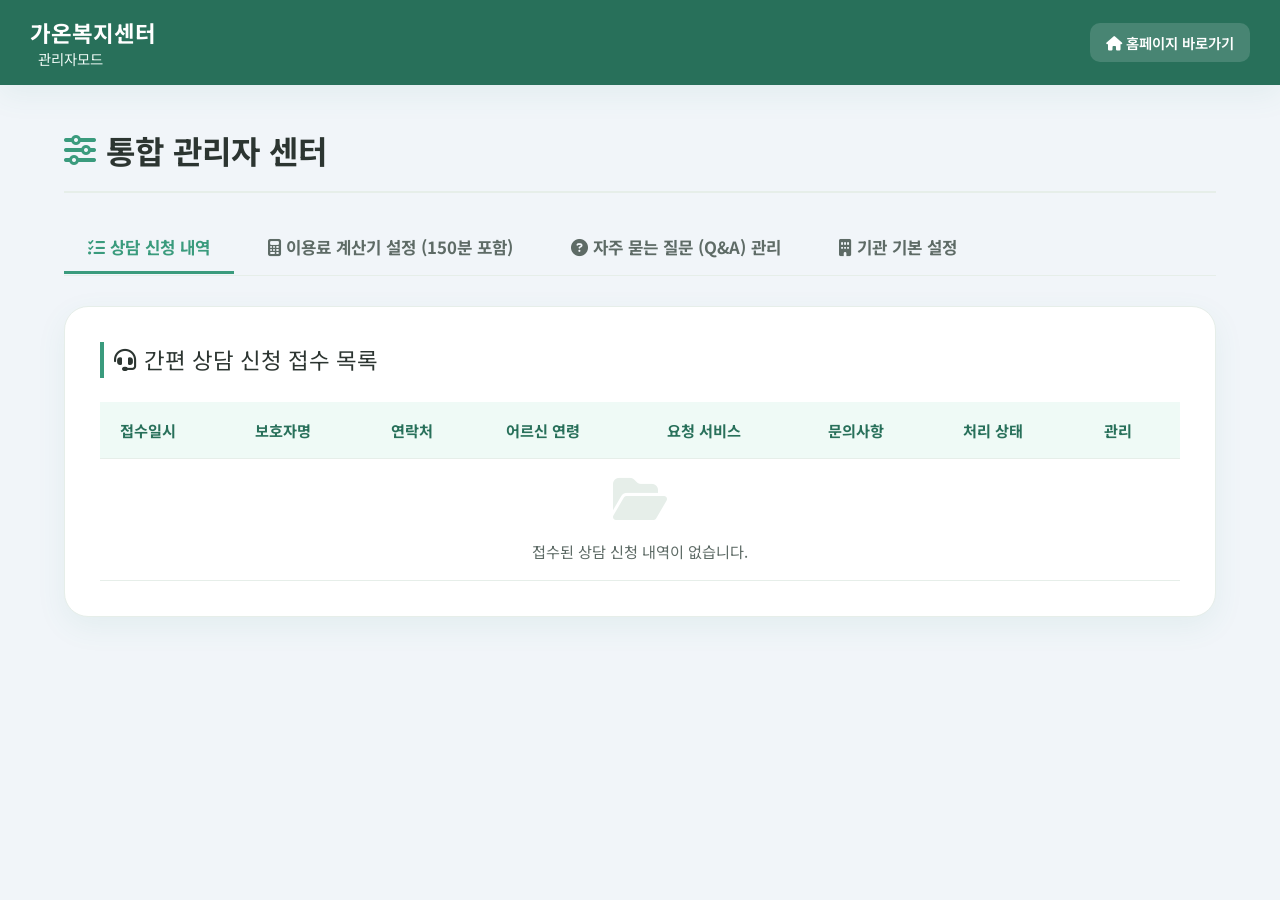
==== commit 2294aac7: "Update calculator options and add Q&A admin management" ====
--- a/admin.html
+++ b/admin.html
@@ -38,7 +38,10 @@
                 <i class="fa-solid fa-list-check"></i> 상담 신청 내역
             </button>
             <button class="admin-tab" data-tab="tabCalculator">
-                <i class="fa-solid fa-calculator"></i> 이용료 계산기 설정 (150분·210분 포함)
+                <i class="fa-solid fa-calculator"></i> 이용료 계산기 설정 (150분 포함)
+            </button>
+            <button class="admin-tab" data-tab="tabFaq">
+                <i class="fa-solid fa-circle-question"></i> 자주 묻는 질문 (Q&A) 관리
             </button>
             <button class="admin-tab" data-tab="tabSiteSettings">
                 <i class="fa-solid fa-building"></i> 기관 기본 설정
@@ -81,7 +84,7 @@
                 </div>
 
                 <form id="calcSettingsForm">
-                    <!-- ① 방문요양 서비스 단가 (150분 이상 / 210분 포함) -->
+                    <!-- ① 방문요양 서비스 단가 (150분 이상 포함) -->
                     <h3 style="font-size: 1.15rem; font-weight: 700; color: #1e5a48; margin-bottom: 16px; border-bottom: 2px solid #e2e8f0; padding-bottom: 8px;">
                         <i class="fa-solid fa-hands-helping"></i> 방문요양 회당 서비스 단가 (원)
                     </h3>
@@ -111,16 +114,6 @@
                         <div class="form-group">
                             <label class="form-label" for="costVisit180">180분 이상 단가</label>
                             <input type="number" id="costVisit180" class="form-input" placeholder="57,020">
-                        </div>
-                        <div class="form-group" style="background: #f0fdf9; padding: 10px; border-radius: 8px; border: 1.5px solid #10b981;">
-                            <label class="form-label" for="costVisit210" style="color: #065f46; font-weight: 700;">
-                                <i class="fa-solid fa-star" style="color: #10b981;"></i> 210분 이상 단가
-                            </label>
-                            <input type="number" id="costVisit210" class="form-input" placeholder="63,530" style="font-weight: 700; color: #065f46;">
-                        </div>
-                        <div class="form-group">
-                            <label class="form-label" for="costVisit240">240분 이상 단가</label>
-                            <input type="number" id="costVisit240" class="form-input" placeholder="70,080">
                         </div>
                     </div>
 
@@ -181,7 +174,68 @@
             </div>
         </div>
 
-        <!-- Tab 3: Site Settings -->
+        <!-- Tab 3: FAQ / Q&A Management -->
+        <div id="tabFaq" class="admin-tab-content">
+            <div class="admin-card">
+                <div class="admin-card-title" style="display: flex; justify-content: space-between; align-items: center;">
+                    <div>
+                        <i class="fa-solid fa-circle-question"></i> 자주 묻는 질문 (Q&A) 관리
+                    </div>
+                    <span id="adminFaqCount" class="status-badge progress" style="font-size: 0.9rem; padding: 6px 14px;">총 0개 항목</span>
+                </div>
+                <p style="color: #64748b; font-size: 0.95rem; margin-bottom: 24px; line-height: 1.6;">
+                    홈페이지 메인 <strong>Q&A</strong> 영역에 노출되는 질문과 답변을 직접 등록, 수정, 순서 변경, 삭제할 수 있습니다.<br>
+                    변경 후 하단의 <strong>[설정 저장하기]</strong>를 누르시면 메인 페이지에 실시간 반영됩니다.
+                </p>
+
+                <!-- 새 질문 등록 카드 -->
+                <div class="admin-faq-add-card" style="background: #f8fafc; border: 2px dashed #cbd5e1; border-radius: 12px; padding: 22px; margin-bottom: 30px;">
+                    <h4 style="font-size: 1.05rem; font-weight: 700; color: #1e293b; margin-bottom: 14px; display: flex; align-items: center; gap: 8px;">
+                        <i class="fa-solid fa-plus-circle" style="color: var(--color-primary);"></i> 새 질문(Q&A) 등록
+                    </h4>
+                    <form id="addFaqForm">
+                        <div class="form-group" style="margin-bottom: 14px;">
+                            <label class="form-label" for="newFaqQ" style="font-weight: 700;">
+                                <span style="color: #2563eb; margin-right: 4px;">Q.</span> 질문 내용
+                            </label>
+                            <input type="text" id="newFaqQ" class="form-input" placeholder="예: 요양보호사 선생님 매칭은 어떻게 진행되나요?" required>
+                        </div>
+                        <div class="form-group" style="margin-bottom: 16px;">
+                            <label class="form-label" for="newFaqA" style="font-weight: 700;">
+                                <span style="color: var(--color-primary); margin-right: 4px;">A.</span> 답변 내용
+                            </label>
+                            <textarea id="newFaqA" class="form-input" rows="4" placeholder="상세하고 친절한 답변 내용을 입력해 주세요." style="resize: vertical; font-family: inherit;" required></textarea>
+                        </div>
+                        <div style="text-align: right;">
+                            <button type="submit" class="btn-primary" style="padding: 10px 22px; font-weight: 700; border-radius: 8px;">
+                                <i class="fa-solid fa-plus"></i> 목록에 질문 추가
+                            </button>
+                        </div>
+                    </form>
+                </div>
+
+                <!-- Q&A 관리 리스트 -->
+                <h4 style="font-size: 1.1rem; font-weight: 700; color: #1e5a48; margin-bottom: 16px; border-bottom: 2px solid #e2e8f0; padding-bottom: 8px;">
+                    <i class="fa-solid fa-list-ol"></i> 등록된 Q&A 목록 (순서대로 노출)
+                </h4>
+
+                <div id="adminFaqContainer" class="admin-faq-list" style="display: flex; flex-direction: column; gap: 16px; margin-bottom: 30px;">
+                    <!-- Injected by js/admin.js -->
+                </div>
+
+                <!-- 하단 액션 버튼 -->
+                <div class="admin-form-actions" style="margin-top: 24px; border-top: 1px solid #e2e8f0; padding-top: 20px;">
+                    <button type="button" id="resetFaqBtn" class="btn-admin-action btn-admin-danger" style="padding: 12px 20px;">
+                        <i class="fa-solid fa-rotate-left"></i> 기본 Q&A로 복원
+                    </button>
+                    <button type="button" id="saveAllFaqBtn" class="btn-primary" style="padding: 12px 28px; border-radius: 8px; font-weight: 700;">
+                        <i class="fa-solid fa-floppy-disk"></i> Q&A 설정 저장하기
+                    </button>
+                </div>
+            </div>
+        </div>
+
+        <!-- Tab 4: Site Settings -->
         <div id="tabSiteSettings" class="admin-tab-content">
             <div class="admin-card">
                 <div class="admin-card-title">
--- a/css/style.css
+++ b/css/style.css
@@ -2159,6 +2159,22 @@
     color: var(--color-text-light);
 }
 
+.btn-admin-edit {
+    background-color: #eff6ff;
+    color: #2563eb;
+    border: 1px solid #bfdbfe;
+}
+
+.btn-admin-edit:hover {
+    background-color: #2563eb;
+    color: #ffffff;
+}
+
+.admin-faq-item:hover {
+    border-color: #cbd5e1;
+    box-shadow: 0 2px 8px rgba(0,0,0,0.04);
+}
+
 /* Form layout for Admin Settings */
 .admin-form-grid {
     display: grid;
@@ -4108,7 +4124,7 @@
     color: #1e5a48;
 }
 
-/* 서비스 시간 - 요양 (6개 버튼 한 줄 배치) */
+/* 서비스 시간 - 요양 (시간 버튼 균등 한 줄 배치) */
 .calc-time-grid {
     display: flex;
     flex-wrap: nowrap;
